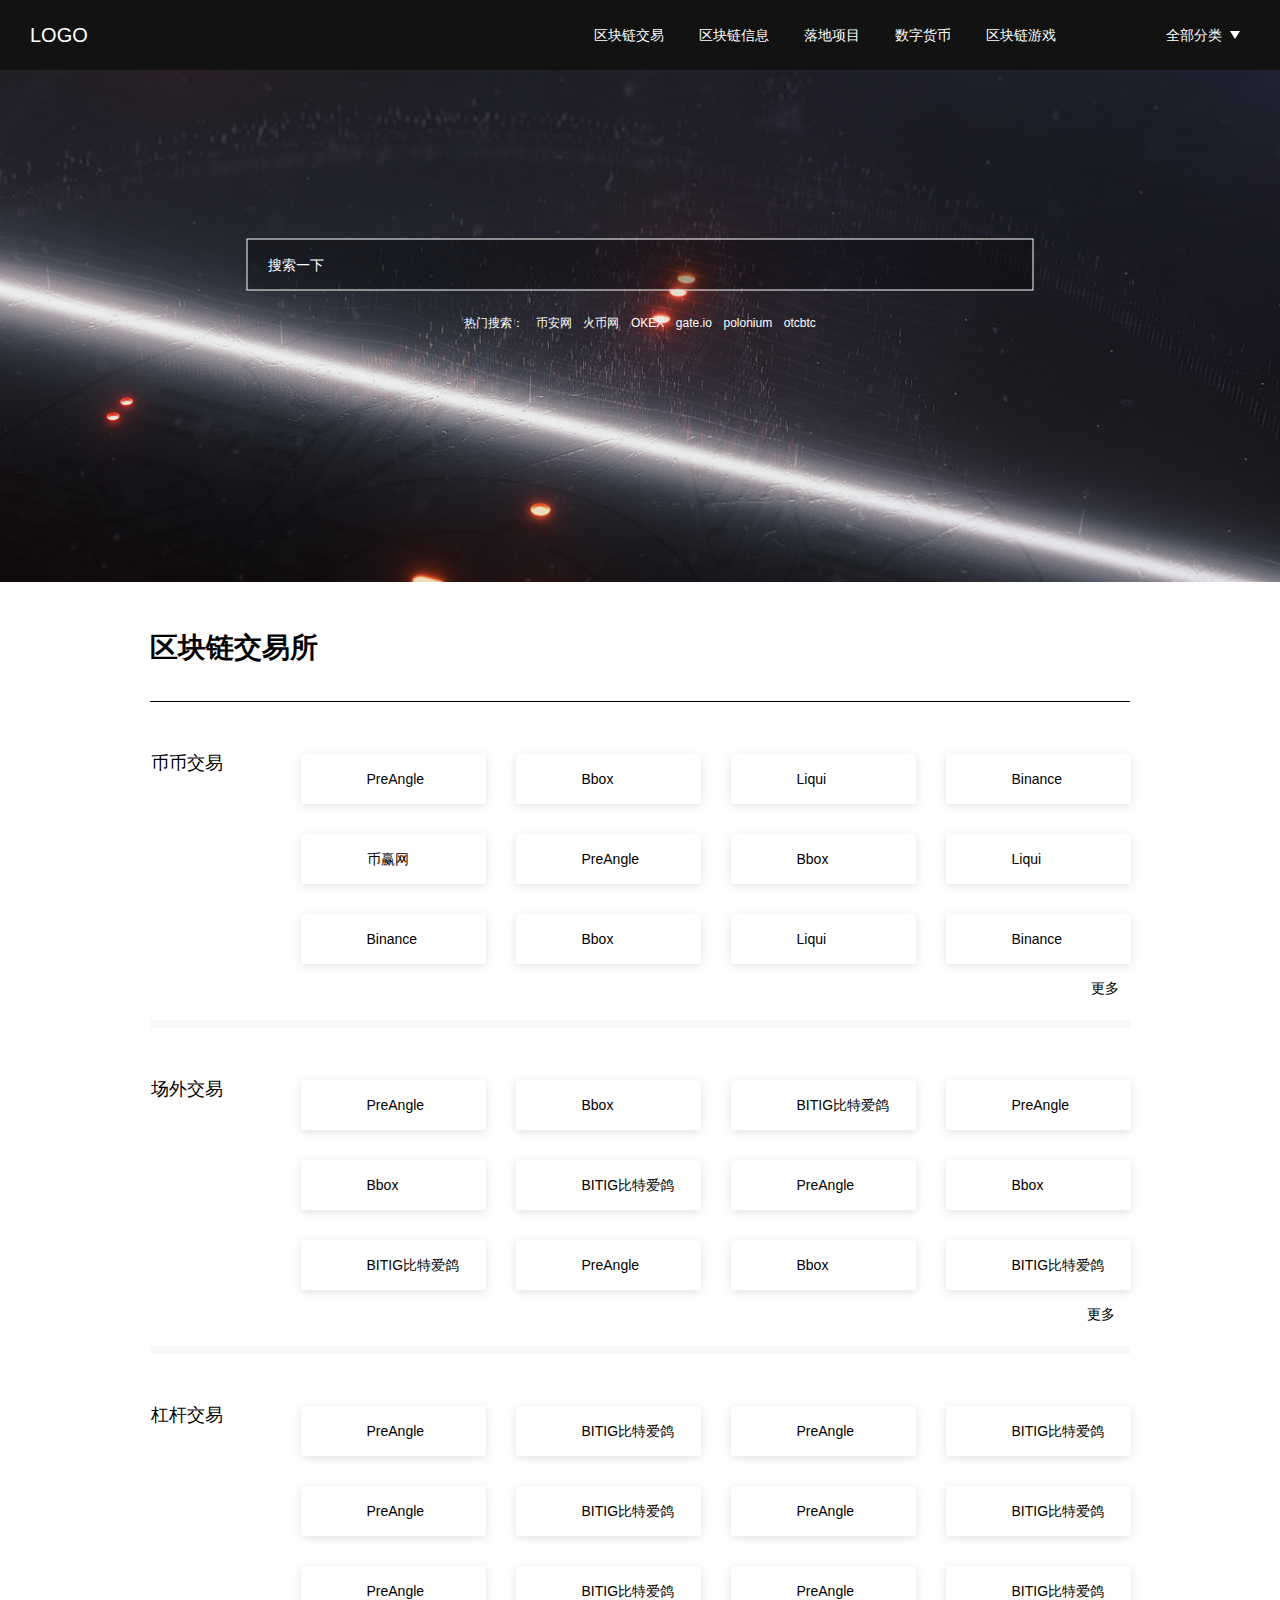
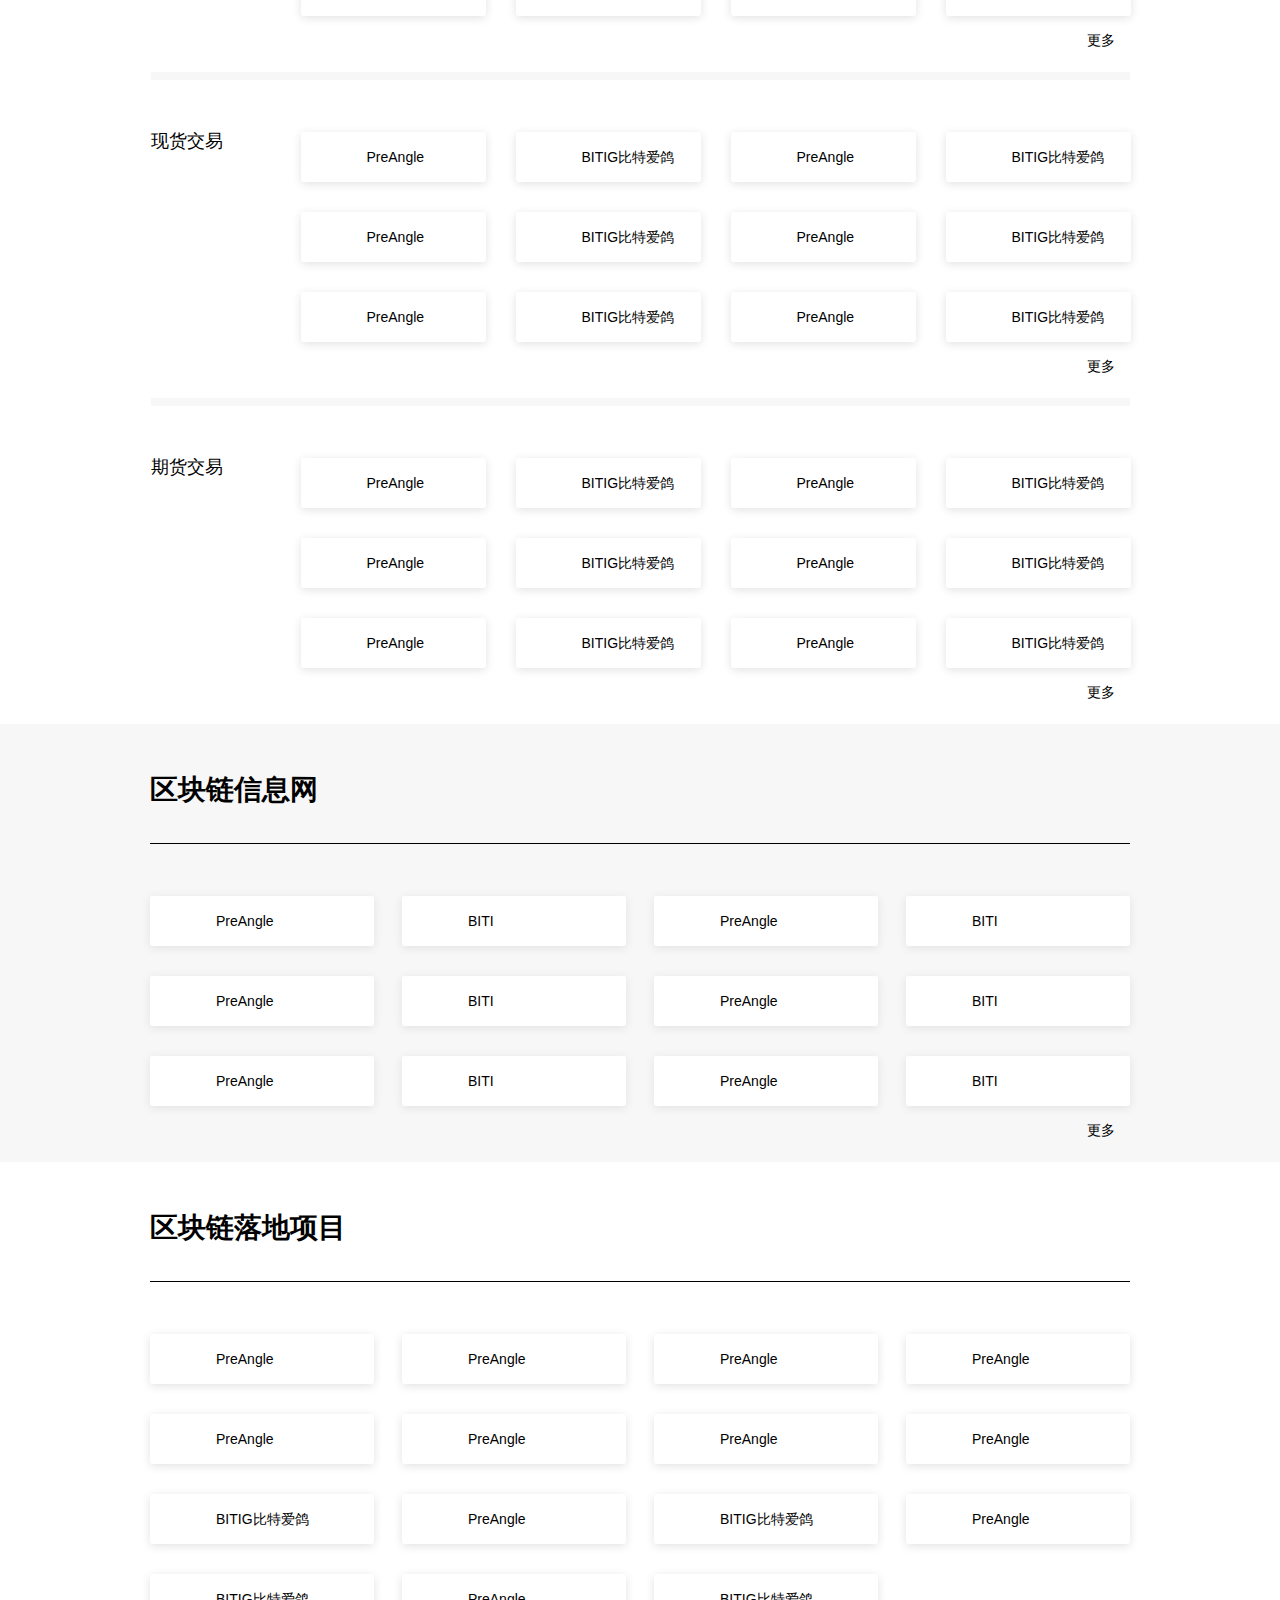
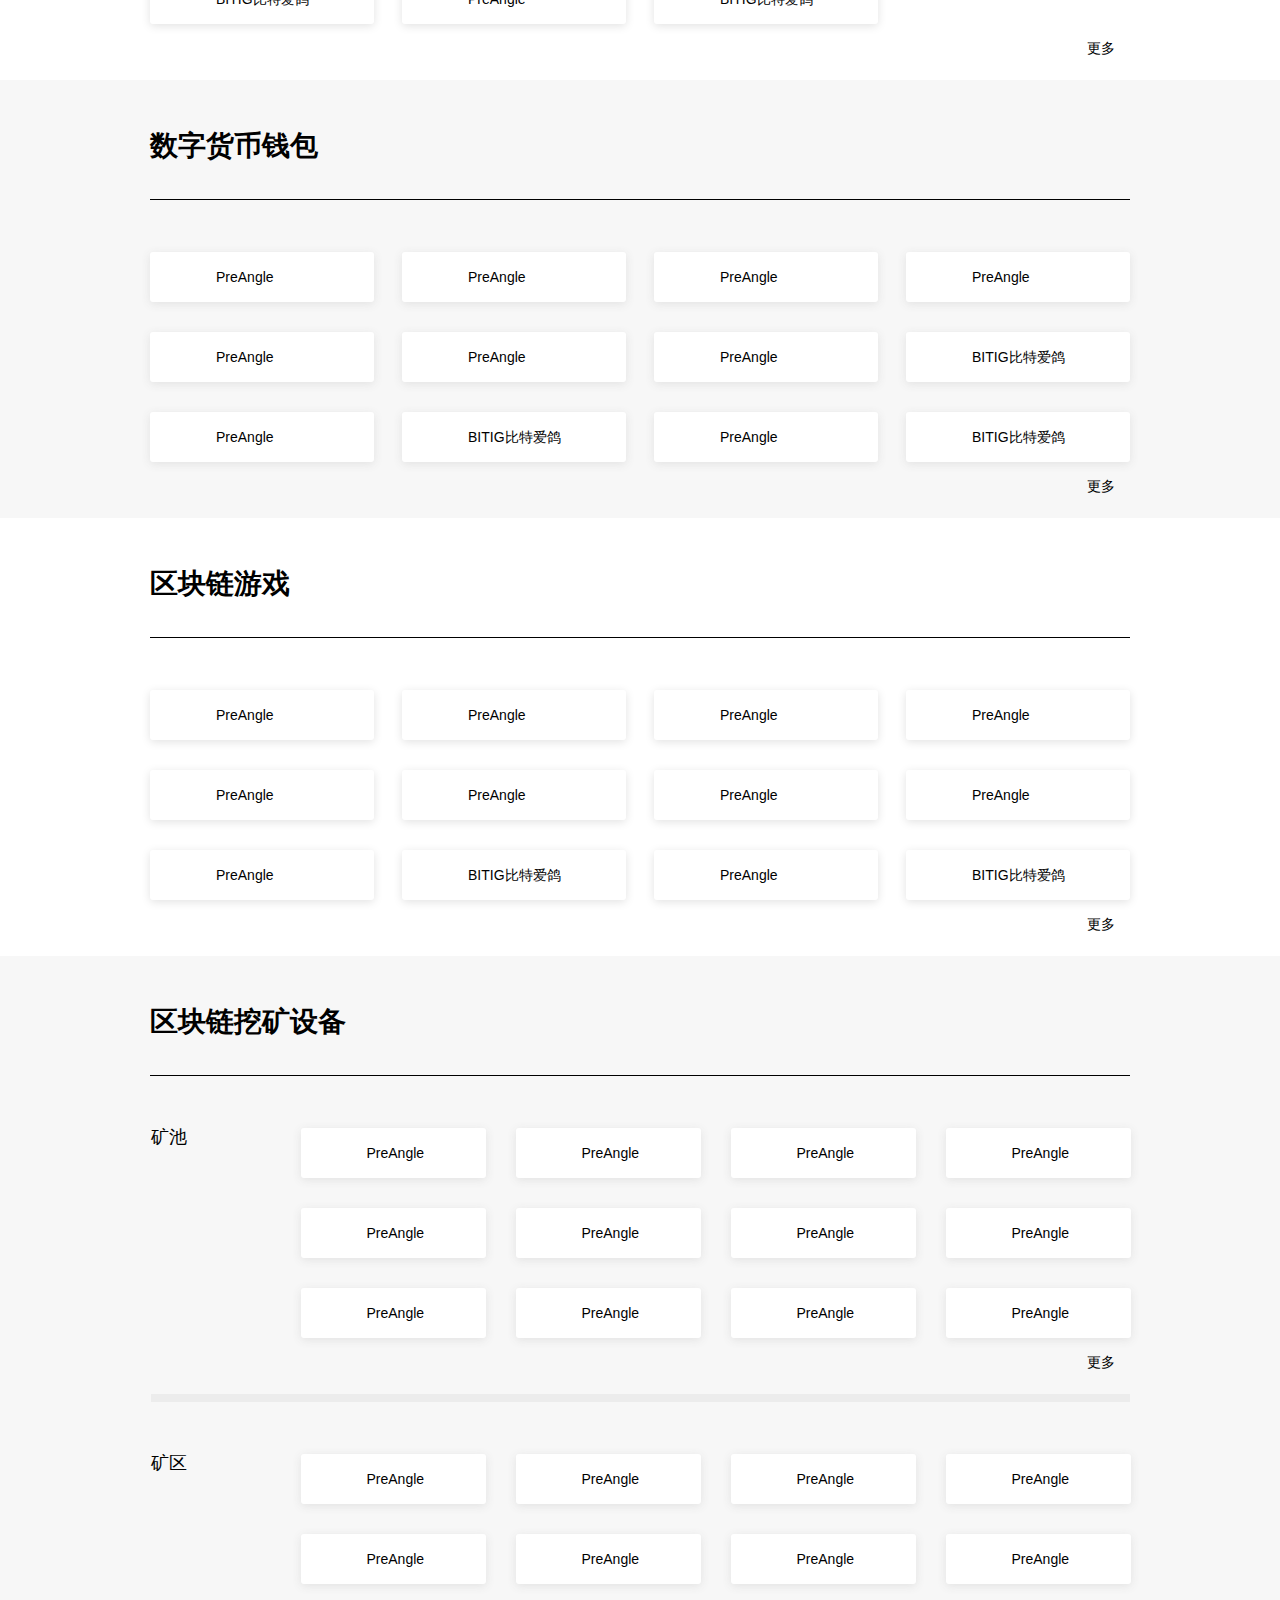
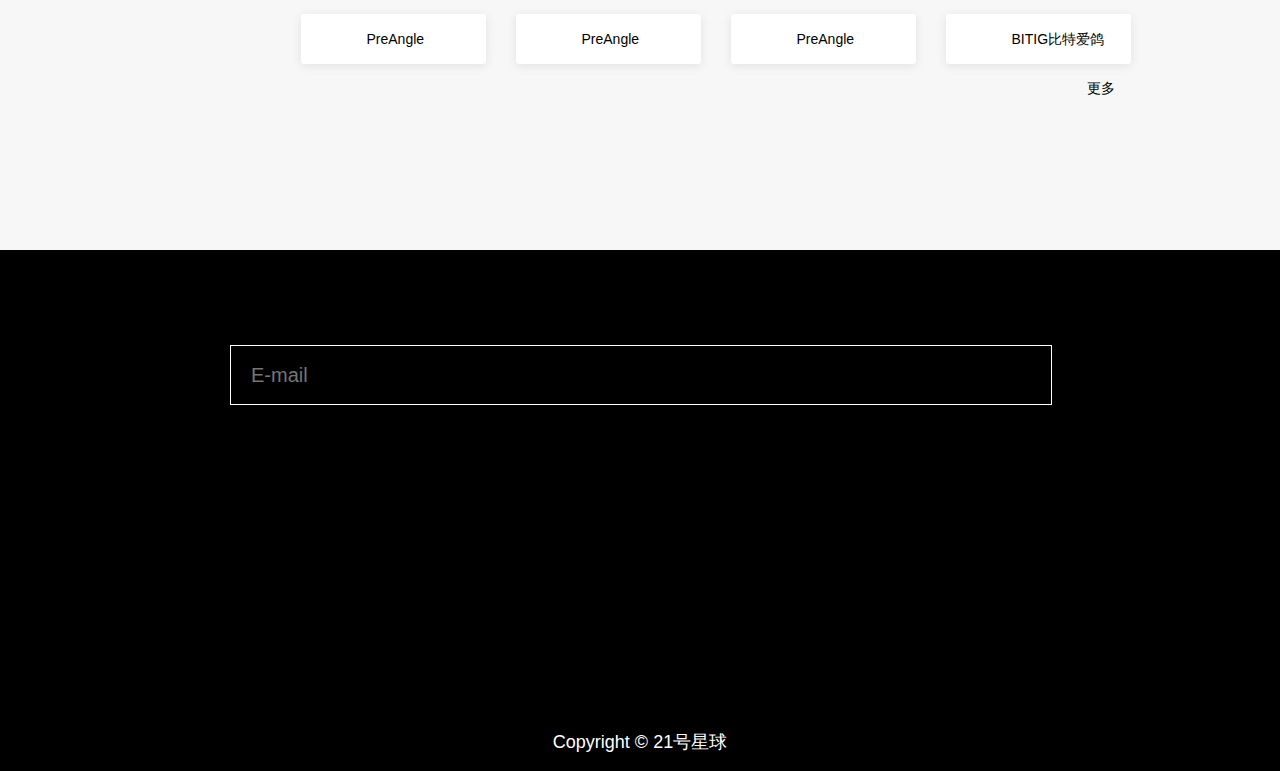
==== index.html @ 09464040 "手机端调整" ====
<!DOCTYPE html>
<html lang="en">
<head>
    <meta charset="UTF-8">
    <meta name="viewport" content="width=device-width,minimum-scale=1.0,maximum-scale=1.0,user-scalable=no">
    <meta http-equiv="X-UA-Compatible" content="IE=edge,chrome=1">
    <title>首页</title>
    <link rel="stylesheet" href="style/common.css">
    <link rel="stylesheet" href="style/index.css">
    <script src="js/jquery-1.7.2.min.js"></script>
    <script src="js/rem.js"></script>
</head>
<body>
    <header>
        <div class="common-header">
            <div class="max-width-menu clear">
                <div class="fl logo">LOGO</div>
                <!-- <div class="fr phone-menu-list">
                    <a href="">交易所</a>
                    <a href="">信息网</a>
                    <a href="">落地项目</a>
                    <a href="">钱包</a>
                    <a href="">游戏</a>
                </div> -->
                <div class="fr phone-line-three"><img src="images/line.png" alt=""></div>
                <div class="fr menu-all">全部分类</div>
                <div class="fr menu-list">
                    <p class="phone-all-list">全部分类</p>
                    <div class="clear">
                        <a class="active" href="">区块链交易</a>
                        <a href="">区块链信息</a>
                        <a href="">落地项目</a>
                        <a href="">数字货币</a>
                        <a href="">区块链游戏</a>
                        <a href="">挖矿设备</a>
                        <a href="">白皮书之家</a>
                        <a href="">区块链交易</a>
                        <a href="">区块链信息</a>
                        <a href="">落地项目</a>
                        <a href="">数字货币</a>
                        <a href="">区块链游戏</a>
                        <a href="">挖矿设备</a>
                        <a href="">白皮书之家</a>
                    </div>
                </div>
            </div>
        </div>
    </header>
    <script>
        // PC端隐藏
        document.getElementsByClassName('menu-all')[0].onclick = function (){
            // var scrWidth = document.documentElement.clientWidth > 1320 ? 110 : 88;
            if(this.className.indexOf('active')!=-1){
                document.getElementsByClassName('common-header')[0].style.height = 70 + 'px';
                return this.className = this.className.replace(' active','');
            }
            document.getElementsByClassName('common-header')[0].style.height = 'auto';
            this.className += ' active';
        }
        // 手机端隐藏
        $(".max-width-menu .menu-list").on('click',function(ev){
            if($(ev.target).parents().length === 5) $(this).fadeOut();
        });
        //手机端导航条线索
        $('.phone-line-three').on('click',function(){
            $(".max-width-menu .menu-list").fadeToggle();
        });
    </script>
    <div class="header-banner">
        <img class="bg" src="images/banner.jpg" alt="火星">
        <div class="position-absolute-search">
            <div class="position-relative">
                <input class="search" placeholder="搜索一下" type="text">
                <i id="search" class="iconfont">&#xe641;</i>
            </div>
            <div class="hot-search">
                <span>热门搜索：</span>
                <a href="">币安网</a>
                <a href="">火币网</a>
                <a href="">OKEX</a>
                <a href="">gate.io</a>
                <a href="">polonium</a>
                <a href="">otcbtc</a>
            </div>
        </div>
    </div>
    <script>
        // 搜索一下
        document.getElementById('search').onclick = function () {
            var val = document.getElementsByClassName('search')[0].value;
            if (val == '') return false;
            location.href = '/search.html';
        }
    </script>
    <div class="index-block-list">
        <div class="title">
            区块链交易所
        </div>
        <div class="list">
            <span class="title-deal">币币交易 <i class="iconfont">&#xe649;</i></span>
            <div class="clear list-width">
                <a href="">
                    <img src="//img.alicdn.com/tps/TB1ld1GNFXXXXXLapXXXXXXXXXX-200-200.png" alt="">
                    <span>PreAngle</span>
                </a>
                <a href="">
                    <img src="//img.alicdn.com/tps/TB1ld1GNFXXXXXLapXXXXXXXXXX-200-200.png" alt="">
                    <span>Bbox</span>
                </a>
                <a href="">
                    <img src="//img.alicdn.com/tps/TB1ld1GNFXXXXXLapXXXXXXXXXX-200-200.png" alt="">
                    <span>Liqui</span>
                </a>
                <a href="">
                    <img src="//img.alicdn.com/tps/TB1ld1GNFXXXXXLapXXXXXXXXXX-200-200.png" alt="">
                    <span>Binance</span>
                </a>
                <a href="">
                    <img src="//img.alicdn.com/tps/TB1ld1GNFXXXXXLapXXXXXXXXXX-200-200.png" alt="">
                    <span>币赢网</span>
                </a>
                <a href="">
                    <img src="//img.alicdn.com/tps/TB1ld1GNFXXXXXLapXXXXXXXXXX-200-200.png" alt="">
                    <span>PreAngle</span>
                </a>
                <a href="">
                    <img src="//img.alicdn.com/tps/TB1ld1GNFXXXXXLapXXXXXXXXXX-200-200.png" alt="">
                    <span>Bbox</span>
                </a>
                <a href="">
                    <img src="//img.alicdn.com/tps/TB1ld1GNFXXXXXLapXXXXXXXXXX-200-200.png" alt="">
                    <span>Liqui</span>
                </a>
                <a href="">
                    <img src="//img.alicdn.com/tps/TB1ld1GNFXXXXXLapXXXXXXXXXX-200-200.png" alt="">
                    <span>Binance</span>
                </a>
                <a href="">
                    <img src="//img.alicdn.com/tps/TB1ld1GNFXXXXXLapXXXXXXXXXX-200-200.png" alt="">
                    <span>Bbox</span>
                </a>
                <a href="">
                    <img src="//img.alicdn.com/tps/TB1ld1GNFXXXXXLapXXXXXXXXXX-200-200.png" alt="">
                    <span>Liqui</span>
                </a>
                <a href="">
                    <img src="//img.alicdn.com/tps/TB1ld1GNFXXXXXLapXXXXXXXXXX-200-200.png" alt="">
                    <span>Binance</span>
                </a>
            </div>
            <i class="arrow">更多<i class="iconfont">&#xe649;</i></i>
        </div>
        <div class="list">
            <span class="title-deal">场外交易
                <i class="iconfont">&#xe649;</i>
            </span>
            <div class="clear list-width">
                <a href="">
                    <img src="//img.alicdn.com/tps/TB1ld1GNFXXXXXLapXXXXXXXXXX-200-200.png" alt="">
                    <span>PreAngle</span>
                </a>
                <a href="">
                    <img src="//img.alicdn.com/tps/TB1ld1GNFXXXXXLapXXXXXXXXXX-200-200.png" alt="">
                    <span>Bbox</span>
                </a>
                <a href="">
                    <img src="//img.alicdn.com/tps/TB1ld1GNFXXXXXLapXXXXXXXXXX-200-200.png" alt="">
                    <span>BITIG比特爱鸽</span>
                </a>
                <a href="">
                    <img src="//img.alicdn.com/tps/TB1ld1GNFXXXXXLapXXXXXXXXXX-200-200.png" alt="">
                    <span>PreAngle</span>
                </a>
                <a href="">
                    <img src="//img.alicdn.com/tps/TB1ld1GNFXXXXXLapXXXXXXXXXX-200-200.png" alt="">
                    <span>Bbox</span>
                </a>
                <a href="">
                    <img src="//img.alicdn.com/tps/TB1ld1GNFXXXXXLapXXXXXXXXXX-200-200.png" alt="">
                    <span>BITIG比特爱鸽</span>
                </a>
                <a href="">
                    <img src="//img.alicdn.com/tps/TB1ld1GNFXXXXXLapXXXXXXXXXX-200-200.png" alt="">
                    <span>PreAngle</span>
                </a>
                <a href="">
                    <img src="//img.alicdn.com/tps/TB1ld1GNFXXXXXLapXXXXXXXXXX-200-200.png" alt="">
                    <span>Bbox</span>
                </a>
                <a href="">
                    <img src="//img.alicdn.com/tps/TB1ld1GNFXXXXXLapXXXXXXXXXX-200-200.png" alt="">
                    <span>BITIG比特爱鸽</span>
                </a>
                <a href="">
                    <img src="//img.alicdn.com/tps/TB1ld1GNFXXXXXLapXXXXXXXXXX-200-200.png" alt="">
                    <span>PreAngle</span>
                </a>
                <a href="">
                    <img src="//img.alicdn.com/tps/TB1ld1GNFXXXXXLapXXXXXXXXXX-200-200.png" alt="">
                    <span>Bbox</span>
                </a>
                <a href="">
                    <img src="//img.alicdn.com/tps/TB1ld1GNFXXXXXLapXXXXXXXXXX-200-200.png" alt="">
                    <span>BITIG比特爱鸽</span>
                </a>
            </div>
            <i class="arrow">更多
                <i class="iconfont">&#xe649;</i>
            </i>
        </div>
        <div class="list">
            <span class="title-deal">杠杆交易
                <i class="iconfont">&#xe649;</i>
            </span>
            <div class="clear list-width">
                <a href="">
                    <img src="//img.alicdn.com/tps/TB1ld1GNFXXXXXLapXXXXXXXXXX-200-200.png" alt="">
                    <span>PreAngle</span>
                </a>
                <a href="">
                    <img src="//img.alicdn.com/tps/TB1ld1GNFXXXXXLapXXXXXXXXXX-200-200.png" alt="">
                    <span>BITIG比特爱鸽</span>
                </a>
                <a href="">
                    <img src="//img.alicdn.com/tps/TB1ld1GNFXXXXXLapXXXXXXXXXX-200-200.png" alt="">
                    <span>PreAngle</span>
                </a>
                <a href="">
                    <img src="//img.alicdn.com/tps/TB1ld1GNFXXXXXLapXXXXXXXXXX-200-200.png" alt="">
                    <span>BITIG比特爱鸽</span>
                </a>
                <a href="">
                    <img src="//img.alicdn.com/tps/TB1ld1GNFXXXXXLapXXXXXXXXXX-200-200.png" alt="">
                    <span>PreAngle</span>
                </a>
                <a href="">
                    <img src="//img.alicdn.com/tps/TB1ld1GNFXXXXXLapXXXXXXXXXX-200-200.png" alt="">
                    <span>BITIG比特爱鸽</span>
                </a>
                <a href="">
                    <img src="//img.alicdn.com/tps/TB1ld1GNFXXXXXLapXXXXXXXXXX-200-200.png" alt="">
                    <span>PreAngle</span>
                </a>
                <a href="">
                    <img src="//img.alicdn.com/tps/TB1ld1GNFXXXXXLapXXXXXXXXXX-200-200.png" alt="">
                    <span>BITIG比特爱鸽</span>
                </a>
                <a href="">
                    <img src="//img.alicdn.com/tps/TB1ld1GNFXXXXXLapXXXXXXXXXX-200-200.png" alt="">
                    <span>PreAngle</span>
                </a>
                <a href="">
                    <img src="//img.alicdn.com/tps/TB1ld1GNFXXXXXLapXXXXXXXXXX-200-200.png" alt="">
                    <span>BITIG比特爱鸽</span>
                </a>
                <a href="">
                    <img src="//img.alicdn.com/tps/TB1ld1GNFXXXXXLapXXXXXXXXXX-200-200.png" alt="">
                    <span>PreAngle</span>
                </a>
                <a href="">
                    <img src="//img.alicdn.com/tps/TB1ld1GNFXXXXXLapXXXXXXXXXX-200-200.png" alt="">
                    <span>BITIG比特爱鸽</span>
                </a>
            </div>
            <i class="arrow">更多
                <i class="iconfont">&#xe649;</i>
            </i>
        </div>
        <div class="list">
            <span class="title-deal">现货交易
                <i class="iconfont">&#xe649;</i>
            </span>
            <div class="clear list-width">
                <a href="">
                    <img src="//img.alicdn.com/tps/TB1ld1GNFXXXXXLapXXXXXXXXXX-200-200.png" alt="">
                    <span>PreAngle</span>
                </a>
                <a href="">
                    <img src="//img.alicdn.com/tps/TB1ld1GNFXXXXXLapXXXXXXXXXX-200-200.png" alt="">
                    <span>BITIG比特爱鸽</span>
                </a>
                <a href="">
                    <img src="//img.alicdn.com/tps/TB1ld1GNFXXXXXLapXXXXXXXXXX-200-200.png" alt="">
                    <span>PreAngle</span>
                </a>
                <a href="">
                    <img src="//img.alicdn.com/tps/TB1ld1GNFXXXXXLapXXXXXXXXXX-200-200.png" alt="">
                    <span>BITIG比特爱鸽</span>
                </a>
                <a href="">
                    <img src="//img.alicdn.com/tps/TB1ld1GNFXXXXXLapXXXXXXXXXX-200-200.png" alt="">
                    <span>PreAngle</span>
                </a>
                <a href="">
                    <img src="//img.alicdn.com/tps/TB1ld1GNFXXXXXLapXXXXXXXXXX-200-200.png" alt="">
                    <span>BITIG比特爱鸽</span>
                </a>
                <a href="">
                    <img src="//img.alicdn.com/tps/TB1ld1GNFXXXXXLapXXXXXXXXXX-200-200.png" alt="">
                    <span>PreAngle</span>
                </a>
                <a href="">
                    <img src="//img.alicdn.com/tps/TB1ld1GNFXXXXXLapXXXXXXXXXX-200-200.png" alt="">
                    <span>BITIG比特爱鸽</span>
                </a>
                <a href="">
                    <img src="//img.alicdn.com/tps/TB1ld1GNFXXXXXLapXXXXXXXXXX-200-200.png" alt="">
                    <span>PreAngle</span>
                </a>
                <a href="">
                    <img src="//img.alicdn.com/tps/TB1ld1GNFXXXXXLapXXXXXXXXXX-200-200.png" alt="">
                    <span>BITIG比特爱鸽</span>
                </a>
                <a href="">
                    <img src="//img.alicdn.com/tps/TB1ld1GNFXXXXXLapXXXXXXXXXX-200-200.png" alt="">
                    <span>PreAngle</span>
                </a>
                <a href="">
                    <img src="//img.alicdn.com/tps/TB1ld1GNFXXXXXLapXXXXXXXXXX-200-200.png" alt="">
                    <span>BITIG比特爱鸽</span>
                </a>
            </div>
            <i class="arrow">更多
                <i class="iconfont">&#xe649;</i>
            </i>
        </div>
        <div class="list">
            <span class="title-deal">期货交易
                <i class="iconfont">&#xe649;</i>
            </span>
            <div class="clear list-width">
                <a href="">
                    <img src="//img.alicdn.com/tps/TB1ld1GNFXXXXXLapXXXXXXXXXX-200-200.png" alt="">
                    <span>PreAngle</span>
                </a>
                <a href="">
                    <img src="//img.alicdn.com/tps/TB1ld1GNFXXXXXLapXXXXXXXXXX-200-200.png" alt="">
                    <span>BITIG比特爱鸽</span>
                </a>
                <a href="">
                    <img src="//img.alicdn.com/tps/TB1ld1GNFXXXXXLapXXXXXXXXXX-200-200.png" alt="">
                    <span>PreAngle</span>
                </a>
                <a href="">
                    <img src="//img.alicdn.com/tps/TB1ld1GNFXXXXXLapXXXXXXXXXX-200-200.png" alt="">
                    <span>BITIG比特爱鸽</span>
                </a>
                <a href="">
                    <img src="//img.alicdn.com/tps/TB1ld1GNFXXXXXLapXXXXXXXXXX-200-200.png" alt="">
                    <span>PreAngle</span>
                </a>
                <a href="">
                    <img src="//img.alicdn.com/tps/TB1ld1GNFXXXXXLapXXXXXXXXXX-200-200.png" alt="">
                    <span>BITIG比特爱鸽</span>
                </a>
                <a href="">
                    <img src="//img.alicdn.com/tps/TB1ld1GNFXXXXXLapXXXXXXXXXX-200-200.png" alt="">
                    <span>PreAngle</span>
                </a>
                <a href="">
                    <img src="//img.alicdn.com/tps/TB1ld1GNFXXXXXLapXXXXXXXXXX-200-200.png" alt="">
                    <span>BITIG比特爱鸽</span>
                </a>
                <a href="">
                    <img src="//img.alicdn.com/tps/TB1ld1GNFXXXXXLapXXXXXXXXXX-200-200.png" alt="">
                    <span>PreAngle</span>
                </a>
                <a href="">
                    <img src="//img.alicdn.com/tps/TB1ld1GNFXXXXXLapXXXXXXXXXX-200-200.png" alt="">
                    <span>BITIG比特爱鸽</span>
                </a>
                <a href="">
                    <img src="//img.alicdn.com/tps/TB1ld1GNFXXXXXLapXXXXXXXXXX-200-200.png" alt="">
                    <span>PreAngle</span>
                </a>
                <a href="">
                    <img src="//img.alicdn.com/tps/TB1ld1GNFXXXXXLapXXXXXXXXXX-200-200.png" alt="">
                    <span>BITIG比特爱鸽</span>
                </a>
            </div>
            <i class="arrow">更多
                <i class="iconfont">&#xe649;</i>
            </i>
        </div>
    </div>
    <div class="index-block-list index-block-white">
        <div class="title">
            区块链信息网
        </div>
        <div class="list">
            <div class="clear list-width">
                <a href="">
                    <img src="//img.alicdn.com/tps/TB1ld1GNFXXXXXLapXXXXXXXXXX-200-200.png" alt="">
                    <span>PreAngle</span>
                </a>
                <a href="">
                    <img src="//img.alicdn.com/tps/TB1ld1GNFXXXXXLapXXXXXXXXXX-200-200.png" alt="">
                    <span>BITI</span>
                </a>
                <a href="">
                    <img src="//img.alicdn.com/tps/TB1ld1GNFXXXXXLapXXXXXXXXXX-200-200.png" alt="">
                    <span>PreAngle</span>
                </a>
                <a href="">
                    <img src="//img.alicdn.com/tps/TB1ld1GNFXXXXXLapXXXXXXXXXX-200-200.png" alt="">
                    <span>BITI</span>
                </a>
                <a href="">
                    <img src="//img.alicdn.com/tps/TB1ld1GNFXXXXXLapXXXXXXXXXX-200-200.png" alt="">
                    <span>PreAngle</span>
                </a>
                <a href="">
                    <img src="//img.alicdn.com/tps/TB1ld1GNFXXXXXLapXXXXXXXXXX-200-200.png" alt="">
                    <span>BITI</span>
                </a>
                <a href="">
                    <img src="//img.alicdn.com/tps/TB1ld1GNFXXXXXLapXXXXXXXXXX-200-200.png" alt="">
                    <span>PreAngle</span>
                </a>
                <a href="">
                    <img src="//img.alicdn.com/tps/TB1ld1GNFXXXXXLapXXXXXXXXXX-200-200.png" alt="">
                    <span>BITI</span>
                </a>
                <a href="">
                    <img src="//img.alicdn.com/tps/TB1ld1GNFXXXXXLapXXXXXXXXXX-200-200.png" alt="">
                    <span>PreAngle</span>
                </a>
                <a href="">
                    <img src="//img.alicdn.com/tps/TB1ld1GNFXXXXXLapXXXXXXXXXX-200-200.png" alt="">
                    <span>BITI</span>
                </a>
                <a href="">
                    <img src="//img.alicdn.com/tps/TB1ld1GNFXXXXXLapXXXXXXXXXX-200-200.png" alt="">
                    <span>PreAngle</span>
                </a>
                <a href="">
                    <img src="//img.alicdn.com/tps/TB1ld1GNFXXXXXLapXXXXXXXXXX-200-200.png" alt="">
                    <span>BITI</span>
                </a>
            </div>
            <i class="arrow">更多
                <i class="iconfont">&#xe649;</i>
            </i>
        </div>
    </div>
    <div class="index-block-list index-block-gray">
        <div class="title">
            区块链落地项目
        </div>
        <div class="list">
            <div class="clear list-width">
                <a href="">
                    <img src="//img.alicdn.com/tps/TB1ld1GNFXXXXXLapXXXXXXXXXX-200-200.png" alt="">
                    <span>PreAngle</span>
                </a>
                <a href="">
                    <img src="//img.alicdn.com/tps/TB1ld1GNFXXXXXLapXXXXXXXXXX-200-200.png" alt="">
                    <span>PreAngle</span>
                </a>
                <a href="">
                    <img src="//img.alicdn.com/tps/TB1ld1GNFXXXXXLapXXXXXXXXXX-200-200.png" alt="">
                    <span>PreAngle</span>
                </a>
                <a href="">
                    <img src="//img.alicdn.com/tps/TB1ld1GNFXXXXXLapXXXXXXXXXX-200-200.png" alt="">
                    <span>PreAngle</span>
                </a>
                <a href="">
                    <img src="//img.alicdn.com/tps/TB1ld1GNFXXXXXLapXXXXXXXXXX-200-200.png" alt="">
                    <span>PreAngle</span>
                </a>
                <a href="">
                    <img src="//img.alicdn.com/tps/TB1ld1GNFXXXXXLapXXXXXXXXXX-200-200.png" alt="">
                    <span>PreAngle</span>
                </a>
                <a href="">
                    <img src="//img.alicdn.com/tps/TB1ld1GNFXXXXXLapXXXXXXXXXX-200-200.png" alt="">
                    <span>PreAngle</span>
                </a>
                <a href="">
                    <img src="//img.alicdn.com/tps/TB1ld1GNFXXXXXLapXXXXXXXXXX-200-200.png" alt="">
                    <span>PreAngle</span>
                </a>
                <a href="">
                    <img src="//img.alicdn.com/tps/TB1ld1GNFXXXXXLapXXXXXXXXXX-200-200.png" alt="">
                    <span>BITIG比特爱鸽</span>
                </a>
                <a href="">
                    <img src="//img.alicdn.com/tps/TB1ld1GNFXXXXXLapXXXXXXXXXX-200-200.png" alt="">
                    <span>PreAngle</span>
                </a>
                <a href="">
                    <img src="//img.alicdn.com/tps/TB1ld1GNFXXXXXLapXXXXXXXXXX-200-200.png" alt="">
                    <span>BITIG比特爱鸽</span>
                </a>
                <a href="">
                    <img src="//img.alicdn.com/tps/TB1ld1GNFXXXXXLapXXXXXXXXXX-200-200.png" alt="">
                    <span>PreAngle</span>
                </a>
                <a href="">
                    <img src="//img.alicdn.com/tps/TB1ld1GNFXXXXXLapXXXXXXXXXX-200-200.png" alt="">
                    <span>BITIG比特爱鸽</span>
                </a>
                <a href="">
                    <img src="//img.alicdn.com/tps/TB1ld1GNFXXXXXLapXXXXXXXXXX-200-200.png" alt="">
                    <span>PreAngle</span>
                </a>
                <a href="">
                    <img src="//img.alicdn.com/tps/TB1ld1GNFXXXXXLapXXXXXXXXXX-200-200.png" alt="">
                    <span>BITIG比特爱鸽</span>
                </a>
                
            </div>
            <i class="arrow">更多
                <i class="iconfont">&#xe649;</i>
            </i>
        </div>
    </div>
    <div class="index-block-list index-block-white">
        <div class="title">
            数字货币钱包
        </div>
        <div class="list">
            <div class="clear list-width">
                <a href="">
                    <img src="//img.alicdn.com/tps/TB1ld1GNFXXXXXLapXXXXXXXXXX-200-200.png" alt="">
                    <span>PreAngle</span>
                </a>
                <a href="">
                    <img src="//img.alicdn.com/tps/TB1ld1GNFXXXXXLapXXXXXXXXXX-200-200.png" alt="">
                    <span>PreAngle</span>
                </a>
                <a href="">
                    <img src="//img.alicdn.com/tps/TB1ld1GNFXXXXXLapXXXXXXXXXX-200-200.png" alt="">
                    <span>PreAngle</span>
                </a>
                <a href="">
                    <img src="//img.alicdn.com/tps/TB1ld1GNFXXXXXLapXXXXXXXXXX-200-200.png" alt="">
                    <span>PreAngle</span>
                </a>
                <a href="">
                    <img src="//img.alicdn.com/tps/TB1ld1GNFXXXXXLapXXXXXXXXXX-200-200.png" alt="">
                    <span>PreAngle</span>
                </a>
                <a href="">
                    <img src="//img.alicdn.com/tps/TB1ld1GNFXXXXXLapXXXXXXXXXX-200-200.png" alt="">
                    <span>PreAngle</span>
                </a>
                <a href="">
                    <img src="//img.alicdn.com/tps/TB1ld1GNFXXXXXLapXXXXXXXXXX-200-200.png" alt="">
                    <span>PreAngle</span>
                </a>
                <a href="">
                    <img src="//img.alicdn.com/tps/TB1ld1GNFXXXXXLapXXXXXXXXXX-200-200.png" alt="">
                    <span>BITIG比特爱鸽</span>
                </a>
                <a href="">
                    <img src="//img.alicdn.com/tps/TB1ld1GNFXXXXXLapXXXXXXXXXX-200-200.png" alt="">
                    <span>PreAngle</span>
                </a>
                <a href="">
                    <img src="//img.alicdn.com/tps/TB1ld1GNFXXXXXLapXXXXXXXXXX-200-200.png" alt="">
                    <span>BITIG比特爱鸽</span>
                </a>
                <a href="">
                    <img src="//img.alicdn.com/tps/TB1ld1GNFXXXXXLapXXXXXXXXXX-200-200.png" alt="">
                    <span>PreAngle</span>
                </a>
                <a href="">
                    <img src="//img.alicdn.com/tps/TB1ld1GNFXXXXXLapXXXXXXXXXX-200-200.png" alt="">
                    <span>BITIG比特爱鸽</span>
                </a>
            </div>
            <i class="arrow">更多
                <i class="iconfont">&#xe649;</i>
            </i>
        </div>
    </div>
    <div class="index-block-list index-block-gray">
        <div class="title">
            区块链游戏
        </div>
        <div class="list">
            <div class="clear list-width">
                <a href="">
                    <img src="//img.alicdn.com/tps/TB1ld1GNFXXXXXLapXXXXXXXXXX-200-200.png" alt="">
                    <span>PreAngle</span>
                </a>
                <a href="">
                    <img src="//img.alicdn.com/tps/TB1ld1GNFXXXXXLapXXXXXXXXXX-200-200.png" alt="">
                    <span>PreAngle</span>
                </a>
                <a href="">
                    <img src="//img.alicdn.com/tps/TB1ld1GNFXXXXXLapXXXXXXXXXX-200-200.png" alt="">
                    <span>PreAngle</span>
                </a>
                <a href="">
                    <img src="//img.alicdn.com/tps/TB1ld1GNFXXXXXLapXXXXXXXXXX-200-200.png" alt="">
                    <span>PreAngle</span>
                </a>
                <a href="">
                    <img src="//img.alicdn.com/tps/TB1ld1GNFXXXXXLapXXXXXXXXXX-200-200.png" alt="">
                    <span>PreAngle</span>
                </a>
                <a href="">
                    <img src="//img.alicdn.com/tps/TB1ld1GNFXXXXXLapXXXXXXXXXX-200-200.png" alt="">
                    <span>PreAngle</span>
                </a>
                <a href="">
                    <img src="//img.alicdn.com/tps/TB1ld1GNFXXXXXLapXXXXXXXXXX-200-200.png" alt="">
                    <span>PreAngle</span>
                </a>
                <a href="">
                    <img src="//img.alicdn.com/tps/TB1ld1GNFXXXXXLapXXXXXXXXXX-200-200.png" alt="">
                    <span>PreAngle</span>
                </a>
                <a href="">
                    <img src="//img.alicdn.com/tps/TB1ld1GNFXXXXXLapXXXXXXXXXX-200-200.png" alt="">
                    <span>PreAngle</span>
                </a>
                <a href="">
                    <img src="//img.alicdn.com/tps/TB1ld1GNFXXXXXLapXXXXXXXXXX-200-200.png" alt="">
                    <span>BITIG比特爱鸽</span>
                </a>
                <a href="">
                    <img src="//img.alicdn.com/tps/TB1ld1GNFXXXXXLapXXXXXXXXXX-200-200.png" alt="">
                    <span>PreAngle</span>
                </a>
                <a href="">
                    <img src="//img.alicdn.com/tps/TB1ld1GNFXXXXXLapXXXXXXXXXX-200-200.png" alt="">
                    <span>BITIG比特爱鸽</span>
                </a>
            </div>
            <i class="arrow">更多
                <i class="iconfont">&#xe649;</i>
            </i>
        </div>
    </div>
    <div class="index-block-list index-block-dark">
        <div class="title">
            区块链挖矿设备
        </div>
        <div class="list">
            <span class="title-deal">矿池
                <i class="iconfont">&#xe649;</i>
            </span>
            <div class="clear list-width">
                <a href="">
                    <img src="//img.alicdn.com/tps/TB1ld1GNFXXXXXLapXXXXXXXXXX-200-200.png" alt="">
                    <span>PreAngle</span>
                </a>
                <a href="">
                    <img src="//img.alicdn.com/tps/TB1ld1GNFXXXXXLapXXXXXXXXXX-200-200.png" alt="">
                    <span>PreAngle</span>
                </a>
                <a href="">
                    <img src="//img.alicdn.com/tps/TB1ld1GNFXXXXXLapXXXXXXXXXX-200-200.png" alt="">
                    <span>PreAngle</span>
                </a>
                <a href="">
                    <img src="//img.alicdn.com/tps/TB1ld1GNFXXXXXLapXXXXXXXXXX-200-200.png" alt="">
                    <span>PreAngle</span>
                </a>
                <a href="">
                    <img src="//img.alicdn.com/tps/TB1ld1GNFXXXXXLapXXXXXXXXXX-200-200.png" alt="">
                    <span>PreAngle</span>
                </a>
                <a href="">
                    <img src="//img.alicdn.com/tps/TB1ld1GNFXXXXXLapXXXXXXXXXX-200-200.png" alt="">
                    <span>PreAngle</span>
                </a>
                <a href="">
                    <img src="//img.alicdn.com/tps/TB1ld1GNFXXXXXLapXXXXXXXXXX-200-200.png" alt="">
                    <span>PreAngle</span>
                </a>
                <a href="">
                    <img src="//img.alicdn.com/tps/TB1ld1GNFXXXXXLapXXXXXXXXXX-200-200.png" alt="">
                    <span>PreAngle</span>
                </a>
                <a href="">
                    <img src="//img.alicdn.com/tps/TB1ld1GNFXXXXXLapXXXXXXXXXX-200-200.png" alt="">
                    <span>PreAngle</span>
                </a>
                <a href="">
                    <img src="//img.alicdn.com/tps/TB1ld1GNFXXXXXLapXXXXXXXXXX-200-200.png" alt="">
                    <span>PreAngle</span>
                </a>
                <a href="">
                    <img src="//img.alicdn.com/tps/TB1ld1GNFXXXXXLapXXXXXXXXXX-200-200.png" alt="">
                    <span>PreAngle</span>
                </a>
                <a href="">
                    <img src="//img.alicdn.com/tps/TB1ld1GNFXXXXXLapXXXXXXXXXX-200-200.png" alt="">
                    <span>PreAngle</span>
                </a>
            </div>
            <i class="arrow">更多
                <i class="iconfont">&#xe649;</i>
            </i>
        </div>
        <div class="list">
            <span class="title-deal">矿区
                <i class="iconfont">&#xe649;</i>
            </span>
            <div class="clear list-width">
                <a href="">
                    <img src="//img.alicdn.com/tps/TB1ld1GNFXXXXXLapXXXXXXXXXX-200-200.png" alt="">
                    <span>PreAngle</span>
                </a>
                <a href="">
                    <img src="//img.alicdn.com/tps/TB1ld1GNFXXXXXLapXXXXXXXXXX-200-200.png" alt="">
                    <span>PreAngle</span>
                </a>
                <a href="">
                    <img src="//img.alicdn.com/tps/TB1ld1GNFXXXXXLapXXXXXXXXXX-200-200.png" alt="">
                    <span>PreAngle</span>
                </a>
                <a href="">
                    <img src="//img.alicdn.com/tps/TB1ld1GNFXXXXXLapXXXXXXXXXX-200-200.png" alt="">
                    <span>PreAngle</span>
                </a>
                <a href="">
                    <img src="//img.alicdn.com/tps/TB1ld1GNFXXXXXLapXXXXXXXXXX-200-200.png" alt="">
                    <span>PreAngle</span>
                </a>
                <a href="">
                    <img src="//img.alicdn.com/tps/TB1ld1GNFXXXXXLapXXXXXXXXXX-200-200.png" alt="">
                    <span>PreAngle</span>
                </a>
                <a href="">
                    <img src="//img.alicdn.com/tps/TB1ld1GNFXXXXXLapXXXXXXXXXX-200-200.png" alt="">
                    <span>PreAngle</span>
                </a>
                <a href="">
                    <img src="//img.alicdn.com/tps/TB1ld1GNFXXXXXLapXXXXXXXXXX-200-200.png" alt="">
                    <span>PreAngle</span>
                </a>
                <a href="">
                    <img src="//img.alicdn.com/tps/TB1ld1GNFXXXXXLapXXXXXXXXXX-200-200.png" alt="">
                    <span>PreAngle</span>
                </a>
                <a href="">
                    <img src="//img.alicdn.com/tps/TB1ld1GNFXXXXXLapXXXXXXXXXX-200-200.png" alt="">
                    <span>PreAngle</span>
                </a>
                <a href="">
                    <img src="//img.alicdn.com/tps/TB1ld1GNFXXXXXLapXXXXXXXXXX-200-200.png" alt="">
                    <span>PreAngle</span>
                </a>
                <a href="">
                    <img src="//img.alicdn.com/tps/TB1ld1GNFXXXXXLapXXXXXXXXXX-200-200.png" alt="">
                    <span>BITIG比特爱鸽</span>
                </a>
            </div>
            <i class="arrow">更多
                <i class="iconfont">&#xe649;</i>
            </i>
        </div>
    </div>
    <footer>
        <div class="common-footer">
            <div class="content-list">
                <div class="e-mail-icon">
                    <input class="e-mail" placeholder="E-mail" type="text">
                    <i class="iconfont">&#xe606;</i>
                </div>
                <div class="href-list"></div>
                <p class="copy-right">Copyright © 21号星球</p>
            </div>
        </div>
    </footer>
</body>
</html>
---- style/common.css ----
@charset "utf-8";
/* 清除内外边距 */
body,
h1,
h2,
h3,
h4,
h5,
h6,
hr,
p,
blockquote,
dl,
dt,
dd,
ul,
ol,
li,
pre,
fieldset,
lengend,
button,
input,
textarea,
th,
td,
main,
canvas {
  /* table elements 表格元素 */
  margin: 0;
  padding: 0;
}
address,
cite,
dfn,
em,
var {
  font-style: normal;
}
/* 将斜体扶正 */
/* 重置列表元素 */
ul,
ol {
  list-style: none;
}
/* 重置文本格式元素 */
a {
  text-decoration: none;
  -webkit-tap-highlight-color: transparent;
}
a:hover {
  text-decoration: underline;
}
abbr[title],
acronym[title] {
  /* 注：1.ie6 不支持 abbr; 2.这里用了属性选择符，ie6 下无效果 */
  border-bottom: 1px dotted;
  cursor: help;
}
/* 重置表单元素 */
legend {
  color: #000;
}
/* for ie6 */
fieldset,
img {
  border: none;
}
/* img 搭车：让链接里的 img 无边框 */
/* 注：optgroup 无法扶正 */
button,
input,
select,
textarea {
  font-size: 100%;
  /* 使得表单元素在 ie 下能继承字体大小 */
}
body,
button,
input {
  font-family: "微软雅黑", "Helvetica Neue", Helvetica, STHeiTi, sans-serif;
}
/* 重置表格元素 */
table {
  border-collapse: collapse;
  border-spacing: 0;
}
/* 重置 hr */
hr {
  border: none;
  height: 1px;
}
.clear {
  clear: both;
}
.clear::after {
  content: '';
  clear: both;
  display: block;
  width: 0;
  height: 0;
  overflow: hidden;
}
.fl {
  float: left;
}
.fr {
  float: right;
}
@font-face {
  font-family: 'iconfont';
  /* project id 678263 */
  src: url('//at.alicdn.com/t/font_678263_o5y9hzi52p0newmi.eot');
  src: url('//at.alicdn.com/t/font_678263_o5y9hzi52p0newmi.eot?#iefix') format('embedded-opentype'), url('//at.alicdn.com/t/font_678263_o5y9hzi52p0newmi.woff') format('woff'), url('//at.alicdn.com/t/font_678263_o5y9hzi52p0newmi.ttf') format('truetype'), url('//at.alicdn.com/t/font_678263_o5y9hzi52p0newmi.svg#iconfont') format('svg');
}
.iconfont {
  font-family: "iconfont" !important;
  font-size: 16px;
  font-style: normal;
  -webkit-font-smoothing: antialiased;
  -webkit-text-stroke-width: 0.2px;
  -moz-osx-font-smoothing: grayscale;
}
body {
  font-size: 20px;
  -webkit-touch-callout: none;
  -webkit-user-select: none;
  -khtml-user-select: none;
  -moz-user-select: none;
  -ms-user-select: none;
  user-select: none;
}
header {
  height: 70px;
  position: relative;
}
header .common-header {
  position: fixed;
  left: 0;
  right: 0;
  top: 0;
  width: 100%;
  background-color: #121212;
  height: 70px;
  transition: all ease-in-out 0.3s;
  overflow: hidden;
  z-index: 9999;
}
header .common-header .max-width-menu {
  line-height: 70px;
  max-width: 1280px;
  padding: 0 100px;
  margin: 0 auto;
  position: relative;
}
header .common-header .max-width-menu .phone-all-list,
header .common-header .max-width-menu .phone-line-three {
  display: none;
}
header .common-header .max-width-menu .logo {
  width: 138px;
  height: 70px;
  color: #FFF;
}
header .common-header .max-width-menu .menu-all {
  font-size: 14px;
  color: #FFF;
  padding-right: 33px;
  position: relative;
  cursor: pointer;
}
header .common-header .max-width-menu .menu-all::before {
  content: "";
  position: absolute;
  right: 10px;
  top: 50%;
  margin-top: -4px;
  border-top: 8px solid #FFF;
  border-bottom: 0px solid #FFF;
  border-left: 5px solid transparent;
  border-right: 5px solid transparent;
  transition: transform ease .3s;
}
header .common-header .max-width-menu .menu-all.active::before {
  transform: rotate(-180deg);
}
header .common-header .max-width-menu .menu-list {
  width: 654px;
  padding-top: 10px;
}
header .common-header .max-width-menu .menu-list a {
  color: #FFF;
  font-size: 14px;
  display: block;
  margin-right: 35px;
  float: left;
  line-height: 1em;
  margin-top: 18px;
  padding-bottom: 28px;
}
header .common-header .max-width-menu .menu-list a:hover {
  text-decoration: none;
}
.common-footer {
  background-color: #000;
  position: relative;
}
.common-footer .content-list {
  width: 1280px;
  position: relative;
  overflow: hidden;
  padding-top: 95px;
  margin: 0 auto;
}
.common-footer .content-list .e-mail-icon {
  position: relative;
  width: 972px;
  margin: 0 auto;
}
.common-footer .content-list .e-mail-icon .e-mail {
  width: 100%;
  display: block;
  border: 1px solid #FFF;
  padding: 10px 20px;
  line-height: 56px;
  background-color: transparent;
  color: #FFF;
}
.common-footer .content-list .e-mail-icon .iconfont {
  position: absolute;
  right: -4px;
  top: 22px;
  color: #FFF;
  font-size: 34px;
}
.common-footer .content-list .href-list {
  height: 328px;
}
.common-footer .content-list .copy-right {
  font-size: 24px;
  color: #FFF;
  text-align: center;
  line-height: 1em;
  padding-bottom: 46px;
}
@media screen and (max-width: 1320px) {
  header .common-header .max-width-menu {
    padding: 0 30px;
  }
  header .common-header .max-width-menu .menu-all {
    padding-right: 28px;
    margin-left: 12px;
  }
  header .common-header .max-width-menu .menu-list {
    width: 560px;
  }
  .common-footer .content-list {
    width: 980px;
  }
  .common-footer .content-list .e-mail-icon {
    width: 820px;
  }
  .common-footer .content-list .e-mail-icon .e-mail {
    width: 780px;
    line-height: 38px;
  }
  .common-footer .content-list .e-mail-icon .iconfont {
    right: 10px;
    top: 14px;
  }
  .common-footer .content-list .copy-right {
    font-size: 18px;
    padding-bottom: 20px;
  }
}
@media screen and (max-width: 1000px) {
  header .common-header .max-width-menu {
    padding: 0 30px;
  }
  header .common-header .max-width-menu .menu-all {
    padding-right: 18px;
    margin-left: 12px;
  }
  header .common-header .max-width-menu .menu-all::before {
    right: 0;
    top: 50%;
    margin-top: -4px;
    border-top: 8px solid #FFF;
    border-left: 5px solid transparent;
    border-right: 5px solid transparent;
  }
  header .common-header .max-width-menu .menu-list {
    width: 450px;
  }
  header .common-header .max-width-menu .menu-list a {
    margin-right: 12px;
  }
  .common-footer .content-list {
    width: 680px;
  }
  .common-footer .content-list .e-mail-icon {
    width: 620px;
  }
  .common-footer .content-list .e-mail-icon .e-mail {
    width: 580px;
    line-height: 28px;
  }
  .common-footer .content-list .e-mail-icon .iconfont {
    right: 10px;
    top: 9px;
  }
  .common-footer .content-list .copy-right {
    font-size: 14px;
    padding-bottom: 20px;
  }
}
@media screen and (max-width: 750px) {
  * {
    box-sizing: border-box;
  }
  header {
    height: 1.17333333rem;
  }
  header .common-header {
    line-height: 1.17333333rem;
    height: 1.17333333rem;
    width: 10rem;
  }
  header .common-header .max-width-menu {
    line-height: 1.17333333rem;
    height: 1.17333333rem;
    padding: 0 .3rem;
    width: 10rem;
    background-color: #FFF;
  }
  header .common-header .max-width-menu .phone-line-three {
    display: block;
    width: 0.52rem;
    height: 0.33333333rem;
    margin-top: 0.34rem;
    margin-right: .3rem;
    line-height: 1em;
  }
  header .common-header .max-width-menu .logo {
    width: 1.472rem;
    height: 1.17333333rem;
    color: #000;
    position: absolute;
    left: 50%;
    margin-left: -0.73333333rem;
  }
  header .common-header .max-width-menu .menu-all {
    display: none;
  }
  header .common-header .max-width-menu .menu-list {
    display: none;
    position: fixed;
    left: 0;
    right: 0;
    top: 1.17333333rem;
    bottom: 0;
    background-color: rgba(0, 0, 0, 0.3);
    padding: 0;
    width: 10rem;
  }
  header .common-header .max-width-menu .menu-list .phone-all-list {
    background-color: #FFF;
    line-height: 1.26666667rem;
    position: relative;
    font-size: 0.34666667rem;
    text-indent: .7rem;
  }
  header .common-header .max-width-menu .menu-list .phone-all-list::after {
    content: "";
    width: 0.18666667rem;
    height: 0.18666667rem;
    position: absolute;
    left: .3rem;
    top: 0.54rem;
    background-color: #000;
    border-radius: 50%;
  }
  header .common-header .max-width-menu .menu-list .clear {
    background-color: #FFF;
    padding-left: 0.4rem;
  }
  header .common-header .max-width-menu .menu-list .clear a {
    color: #000;
    width: 1.93333333rem;
    margin-right: 0.42666667rem;
    font-size: 0.32rem;
    line-height: 0.73333333rem;
    height: 0.73333333rem;
    position: relative;
    margin-top: 0;
    text-align: center;
    margin-bottom: 0.6rem;
  }
  header .common-header .max-width-menu .menu-list .clear a:nth-child(4n) {
    margin-right: 0;
  }
  header .common-header .max-width-menu .menu-list .clear a::after {
    content: "";
    width: 5.8rem;
    height: 2.2rem;
    border: 1px solid #000;
    border-radius: .3rem;
    transform: scale(0.333333);
    position: absolute;
    top: 0;
    left: 0;
    transform-origin: left top;
  }
  header .common-header .max-width-menu .menu-list .clear a.active {
    color: #FFF;
    background-color: #000;
    border-radius: .1rem;
  }
  header .common-header .max-width-menu .menu-list .clear a.active::after {
    display: none;
  }
  .common-footer .content-list {
    width: 10rem;
    padding-top: 1.26666667rem;
  }
  .common-footer .content-list .e-mail-icon {
    width: 8.8rem;
  }
  .common-footer .content-list .e-mail-icon .e-mail {
    width: 100%;
  }
  .common-footer .content-list .href-list {
    height: 4.37333333rem;
    padding: .3rem;
    line-height: 0.54666667rem;
    font-size: 0.34666667rem;
  }
  .common-footer .content-list .href-list .iconfont {
    font-size: 0.90666667rem;
    right: 0.26666667rem;
    top: 0.21333333rem;
  }
}
---- style/index.css ----
.header-banner {
  position: relative;
}
.header-banner img.bg {
  display: block;
  width: 100%;
}
.header-banner .position-absolute-search {
  position: absolute;
  top: 42%;
  left: 50%;
  transform: translate(-50%, -50%);
}
.header-banner .position-absolute-search .search {
  width: 745px;
  margin: 0 auto;
  border: 1px solid #FFF;
  display: block;
  line-height: 30px;
  font-size: 14px;
  padding: 10px 20px;
  color: #FFF;
  background-color: rgba(0, 0, 0, 0.3);
}
.header-banner .position-absolute-search .search:input-placeholder {
  color: #FFF;
}
.header-banner .position-absolute-search .search::input-placeholder {
  color: #FFF;
}
.header-banner .position-absolute-search .search:-webkit-input-placeholder {
  color: #FFF;
}
.header-banner .position-absolute-search .search::-webkit-input-placeholder {
  color: #FFF;
}
.header-banner .position-absolute-search .hot-search {
  padding-top: 15px;
  text-align: center;
}
.header-banner .position-absolute-search .hot-search span,
.header-banner .position-absolute-search .hot-search a {
  color: #FFF;
  font-size: 12px;
  display: inline-block;
  margin: 0 3px;
  line-height: 1em;
}
.header-banner .position-absolute-search .hot-search a:hover {
  text-decoration: none;
}
.header-banner .position-absolute-search .position-relative {
  position: relative;
}
.header-banner .position-absolute-search .position-relative .iconfont {
  position: absolute;
  right: 20px;
  top: 11px;
  font-size: 28px;
  color: #ffffff;
  cursor: pointer;
  width: 30px;
  height: 30px;
}
.index-block-list {
  background-color: #FFF;
  position: relative;
  overflow: hidden;
}
.index-block-list.index-block-dark {
  padding-bottom: 130px;
}
.index-block-list .title {
  padding-top: 52px;
  line-height: 1em;
  padding-bottom: 39px;
  border-bottom: 1px solid #000000;
  width: 1280px;
  margin: 0 auto;
  font-size: 30px;
  color: #000;
  font-weight: bold;
}
.index-block-list .list {
  padding-left: 193px;
  width: 1087px;
  margin: 0 auto;
  padding-top: 52px;
  padding-bottom: 26px;
  position: relative;
  border-bottom: 8px solid #F7F7F7;
}
.index-block-list .list:last-child {
  border-bottom: 0;
}
.index-block-list .list .title-deal {
  position: absolute;
  display: block;
  width: 152px;
  left: 0;
  top: 52px;
  font-size: 18px;
  color: #000;
  line-height: 1em;
}
.index-block-list .list .title-deal .iconfont {
  display: block;
  width: 24px;
  height: 24px;
  font-size: 28px;
  color: #c3c4c7;
  position: absolute;
  right: 0;
  top: 2px;
  transform: rotate(-90deg);
}
.index-block-list .list .list-width {
  position: relative;
  width: 1122px;
}
.index-block-list .list .list-width a {
  display: block;
  min-width: 175px;
  padding-right: 15px;
  line-height: 60px;
  height: 60px;
  border-radius: 3px;
  box-shadow: 0 2px 10px 0px #e2e2e2;
  float: left;
  margin-right: 34px;
  margin-bottom: 34px;
  background-color: #FFF;
}
.index-block-list .list .list-width a img {
  width: 30px;
  display: inline-block;
  padding-left: 15px;
  padding-right: 19px;
  vertical-align: middle;
  margin-top: -9px;
}
.index-block-list .list .list-width a span {
  color: #000;
  font-size: 14px;
  width: 98px;
  display: block;
  float: right;
  position: relative;
  text-overflow: ellipsis;
  white-space: nowrap;
  overflow: hidden;
  margin-right: 6px;
}
.index-block-list .list .list-width a:hover {
  text-decoration: none;
}
.index-block-list .arrow {
  display: block;
  float: right;
  font-style: normal;
  font-size: 14px;
  position: absolute;
  right: 0;
  bottom: 22px;
  cursor: pointer;
}
.index-block-list .arrow i {
  font-size: 14px;
}
.index-block-white,
.index-block-gray {
  background-color: #F7F7F7;
}
.index-block-white .list,
.index-block-gray .list {
  padding-left: 0;
  width: 1280px;
}
.index-block-white .list .list-width,
.index-block-gray .list .list-width {
  width: 1338px;
}
.index-block-white .list .list-width a,
.index-block-gray .list .list-width a {
  margin-right: 56px;
  min-width: 262px;
}
.index-block-white .list .list-width a span,
.index-block-gray .list .list-width a span {
  width: 190px;
}
.index-block-gray {
  background-color: #FFF;
}
.index-bg-white {
  background-color: #FFF;
}
.index-bg-white .list {
  border-bottom: 8px solid #F7F7F7;
}
.index-block-dark {
  background-color: #F7F7F7;
}
.index-block-dark .list {
  border-bottom: 8px solid #ececec;
}
.paper-index-padding .list {
  border: none;
}
.paper-index-padding .get-load-more {
  width: 260px;
  height: 60px;
  line-height: 60px;
  text-align: center;
  font-size: 22px;
  color: #FFF;
  background-color: #000;
  margin: 70px auto 120px auto;
  cursor: pointer;
}
@media screen and (max-width: 1320px) {
  .header-banner .position-absolute-search .hot-search {
    padding-top: 18px;
  }
  .index-block-list .title {
    width: 980px;
    font-size: 28px;
  }
  .index-block-list .list {
    width: 829px;
    padding-left: 150px;
  }
  .index-block-list .list .title-deal {
    width: 120px;
  }
  .index-block-list .list .list-width {
    width: 890px;
  }
  .index-block-list .list .list-width a {
    min-width: 170px;
    padding-right: 15px;
    line-height: 50px;
    height: 50px;
    margin-right: 30px;
    margin-bottom: 30px;
  }
  .index-block-white .list,
  .index-block-gray .list {
    width: 980px;
    padding-left: 0;
  }
  .index-block-white .list .list-width,
  .index-block-gray .list .list-width {
    width: 1010px;
  }
  .index-block-white .list .list-width a,
  .index-block-gray .list .list-width a {
    min-width: 209px;
    margin-right: 28px;
  }
  .index-block-white .list .list-width a span,
  .index-block-gray .list .list-width a span {
    width: 137px;
  }
  .paper-index-padding .get-load-more {
    width: 240px;
  }
}
@media screen and (max-width: 1020px) {
  .header-banner .position-absolute-search .search {
    width: 580px;
    font-size: 12px;
    padding: 2px 12px;
    line-height: 38px;
  }
  .header-banner .position-absolute-search .position-relative .iconfont {
    top: 6px;
    right: 20px;
    width: 18px;
    height: 18px;
  }
  .header-banner .position-absolute-search .hot-search {
    padding-top: 8px;
  }
  .header-banner .position-absolute-search .hot-search a,
  .header-banner .position-absolute-search .hot-search span {
    font-size: 12px;
  }
  .index-block-list .arrow {
    bottom: 10px;
    right: 3px;
  }
  .index-block-list .title {
    width: 680px;
    font-size: 22px;
    padding-top: 32px;
    padding-bottom: 20px;
  }
  .index-block-list .list {
    width: 560px;
    padding-left: 120px;
    padding-top: 32px;
    padding-bottom: 26px;
  }
  .index-block-list .list .title-deal {
    font-size: 14px;
    width: 100px;
    top: 32px;
  }
  .index-block-list .list .title-deal .iconfont {
    font-size: 16px;
    top: 0;
    height: 16px;
    width: 16px;
  }
  .index-block-list .list .list-width {
    width: 590px;
  }
  .index-block-list .list .list-width a {
    min-width: 120px;
    padding-right: 10px;
    line-height: 30px;
    height: 36px;
    margin-right: 12px;
    margin-bottom: 12px;
    display: block;
  }
  .index-block-list .list .list-width a span {
    font-size: 12px;
    width: 78px;
    line-height: 36px;
  }
  .index-block-list .list .list-width a img {
    width: 18px;
    display: inline-block;
    padding-left: 5px;
    padding-right: 8px;
    margin-top: 0;
  }
  .index-block-white .list,
  .index-block-gray .list {
    width: 680px;
    padding-left: 0;
  }
  .index-block-white .list .list-width,
  .index-block-gray .list .list-width {
    width: 700px;
  }
  .index-block-white .list .list-width a,
  .index-block-gray .list .list-width a {
    min-width: 200px;
    margin-right: 20px;
  }
  .index-block-white .list .list-width a span,
  .index-block-gray .list .list-width a span {
    width: 128px;
  }
  .paper-index-padding .get-load-more {
    width: 180px;
    height: 38px;
    line-height: 38px;
    font-size: 16px;
    color: #FFF;
    margin: 50px auto 80px auto;
  }
}
@media screen and (max-width: 750px) {
  .header-banner {
    width: 10rem;
    height: 7.41333333rem;
    overflow: hidden;
  }
  .header-banner img.bg {
    height: 100%;
    width: auto;
    position: relative;
    left: 50%;
    transform: translateX(-50%);
  }
  .header-banner .position-absolute-search {
    transform: translate(-50%, -12%);
  }
  .header-banner .position-absolute-search .position-relative .search {
    width: 8.8rem;
    padding: .3rem;
    line-height: 0.54666667rem;
    font-size: 0.34666667rem;
  }
  .header-banner .position-absolute-search .position-relative .iconfont {
    font-size: 0.74666667rem;
    top: 0.16rem;
    right: 0.53333333rem;
  }
  .header-banner .position-absolute-search .hot-search {
    width: 8.8rem;
    text-align: left;
    padding-top: 0.26666667rem;
  }
  .header-banner .position-absolute-search .hot-search span {
    font-size: 0.29333333rem;
  }
  .header-banner .position-absolute-search .hot-search a {
    font-size: 0.26666667rem;
    margin: 0 2px;
  }
  .index-block-list .title {
    width: 9rem;
    font-size: 0.58666667rem;
    padding-top: 0.53333333rem;
    padding-bottom: 0.6rem;
    border: none;
    position: relative;
  }
  .index-block-list .title::after {
    position: absolute;
    content: "";
    left: -0.6rem;
    right: -0.6rem;
    border-bottom: 0.10666667rem solid #ebebeb;
    bottom: 0;
  }
  .index-block-list .list {
    width: 9rem;
    padding-left: 0;
    padding-top: 0;
    padding-bottom: 1.06666667rem;
    border: none;
  }
  .index-block-list .list::after {
    content: "";
    left: 0;
    right: 0;
    border-bottom: 1px solid #d9d9d9;
    position: absolute;
    bottom: 0;
    transform: scaleY(0.3333333);
  }
  .index-block-list .list .title-deal {
    display: block;
    position: relative;
    top: 0;
    font-size: 0.4rem;
    color: #000000;
    padding-top: 0.46666667rem;
    padding-bottom: 0.06666667rem;
    text-indent: .39rem;
  }
  .index-block-list .list .title-deal::before {
    content: "";
    position: absolute;
    left: 0;
    top: .6rem;
    width: 0.16rem;
    height: 0.16rem;
    background-color: #000;
    border-radius: 50%;
  }
  .index-block-list .list .title-deal .iconfont {
    display: none;
  }
  .index-block-list .list .list-width {
    width: 9.4rem;
  }
  .index-block-list .list .list-width a {
    width: 2.8rem;
    min-width: 2.8rem;
    height: 1.2rem;
    line-height: 1.2rem;
    margin-top: 0.4rem;
    margin-right: 0.26666667rem;
    margin-bottom: 0;
    padding: 0;
    box-shadow: 0 1px 2px 0px #e2e2e2;
  }
  .index-block-list .list .list-width a img {
    width: 0.4rem;
    padding: 0;
    margin-left: 0.24rem;
    line-height: 1.2rem;
    margin-top: -0.10666667rem;
  }
  .index-block-list .list .list-width a span {
    width: 1.57333333rem;
    line-height: 1.2rem;
    font-size: 0.34666667rem;
    margin-right: 0.25333333rem;
  }
  .index-block-list.index-block-dark {
    padding-bottom: 1.2rem;
  }
  .index-block-dark .list {
    border: none;
  }
  .index-block-white,
  .index-block-gray,
  .index-block-dark {
    background-color: #FFF;
  }
  .paper-index-padding .get-load-more {
    width: 3.2rem;
    height: 0.8rem;
    line-height: 0.8rem;
    font-size: 0.29333333rem;
    margin: 0.93333333rem auto 1.6rem auto;
  }
}
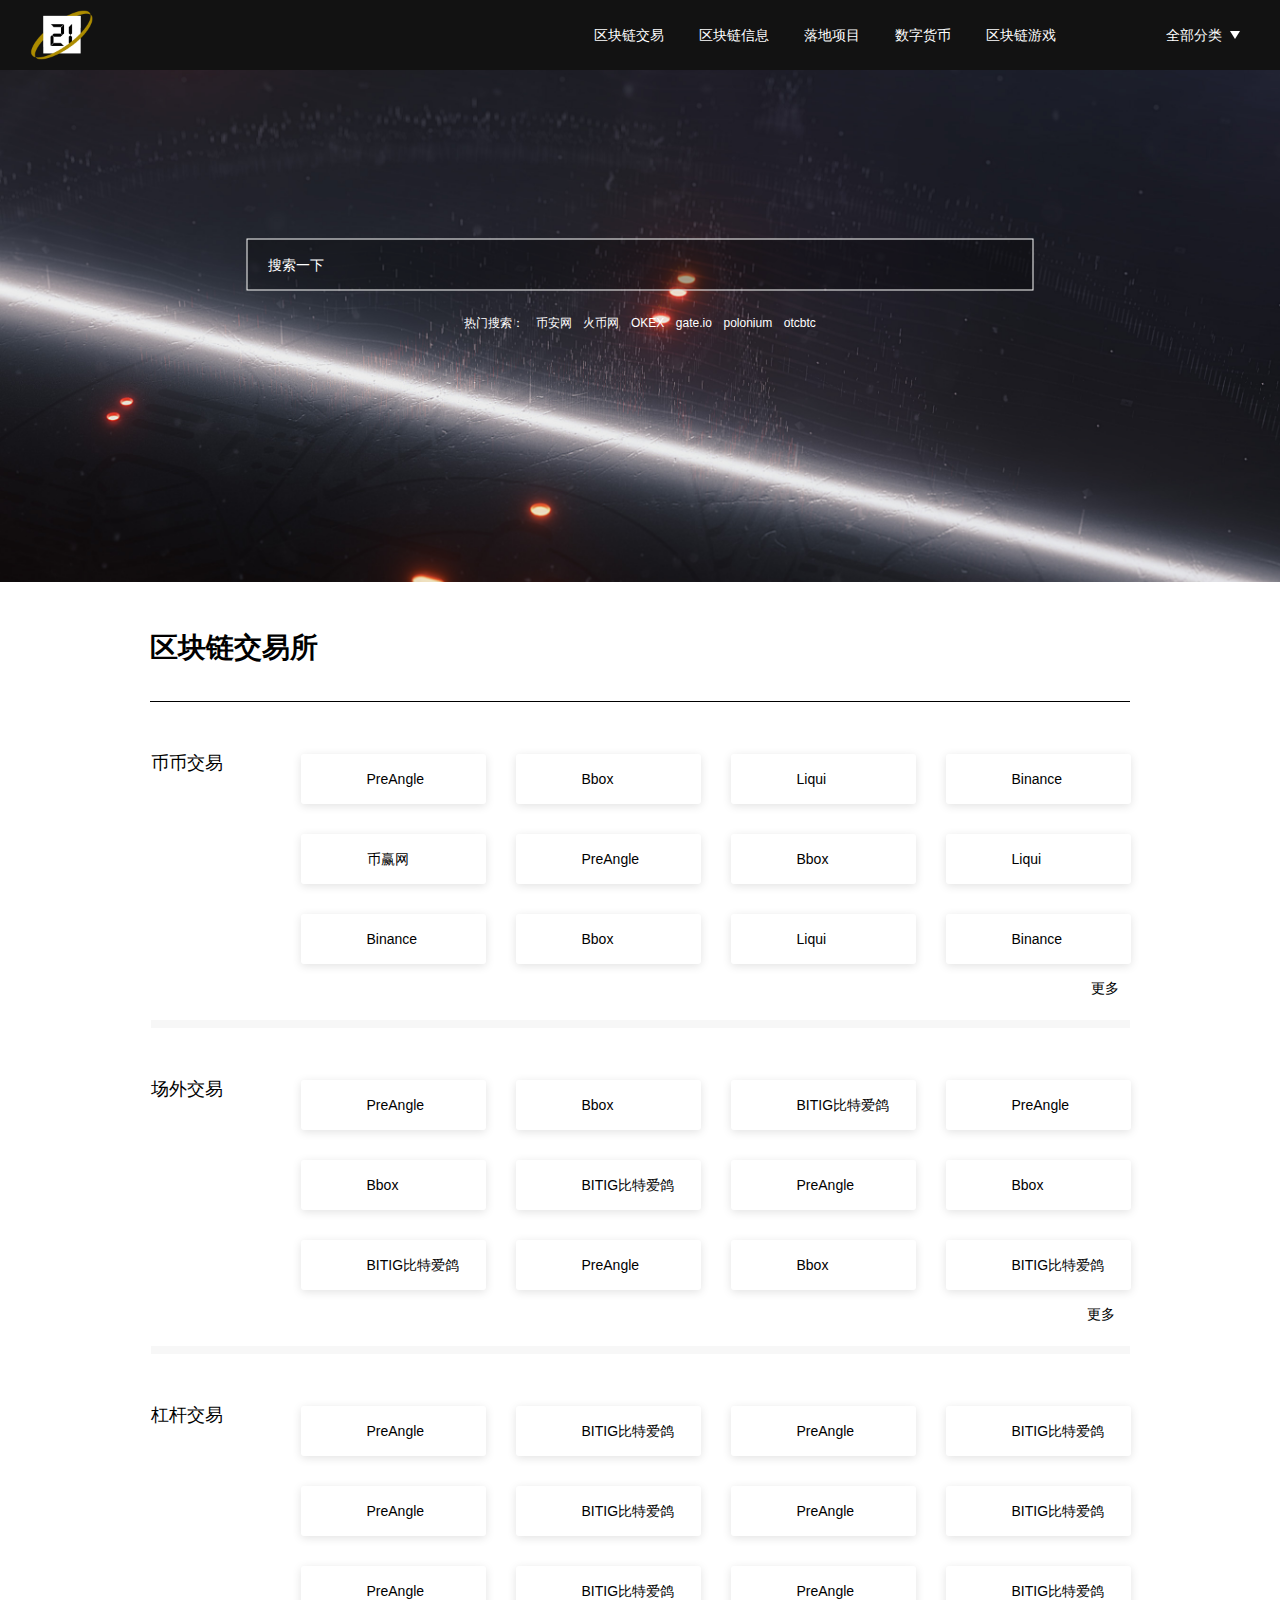
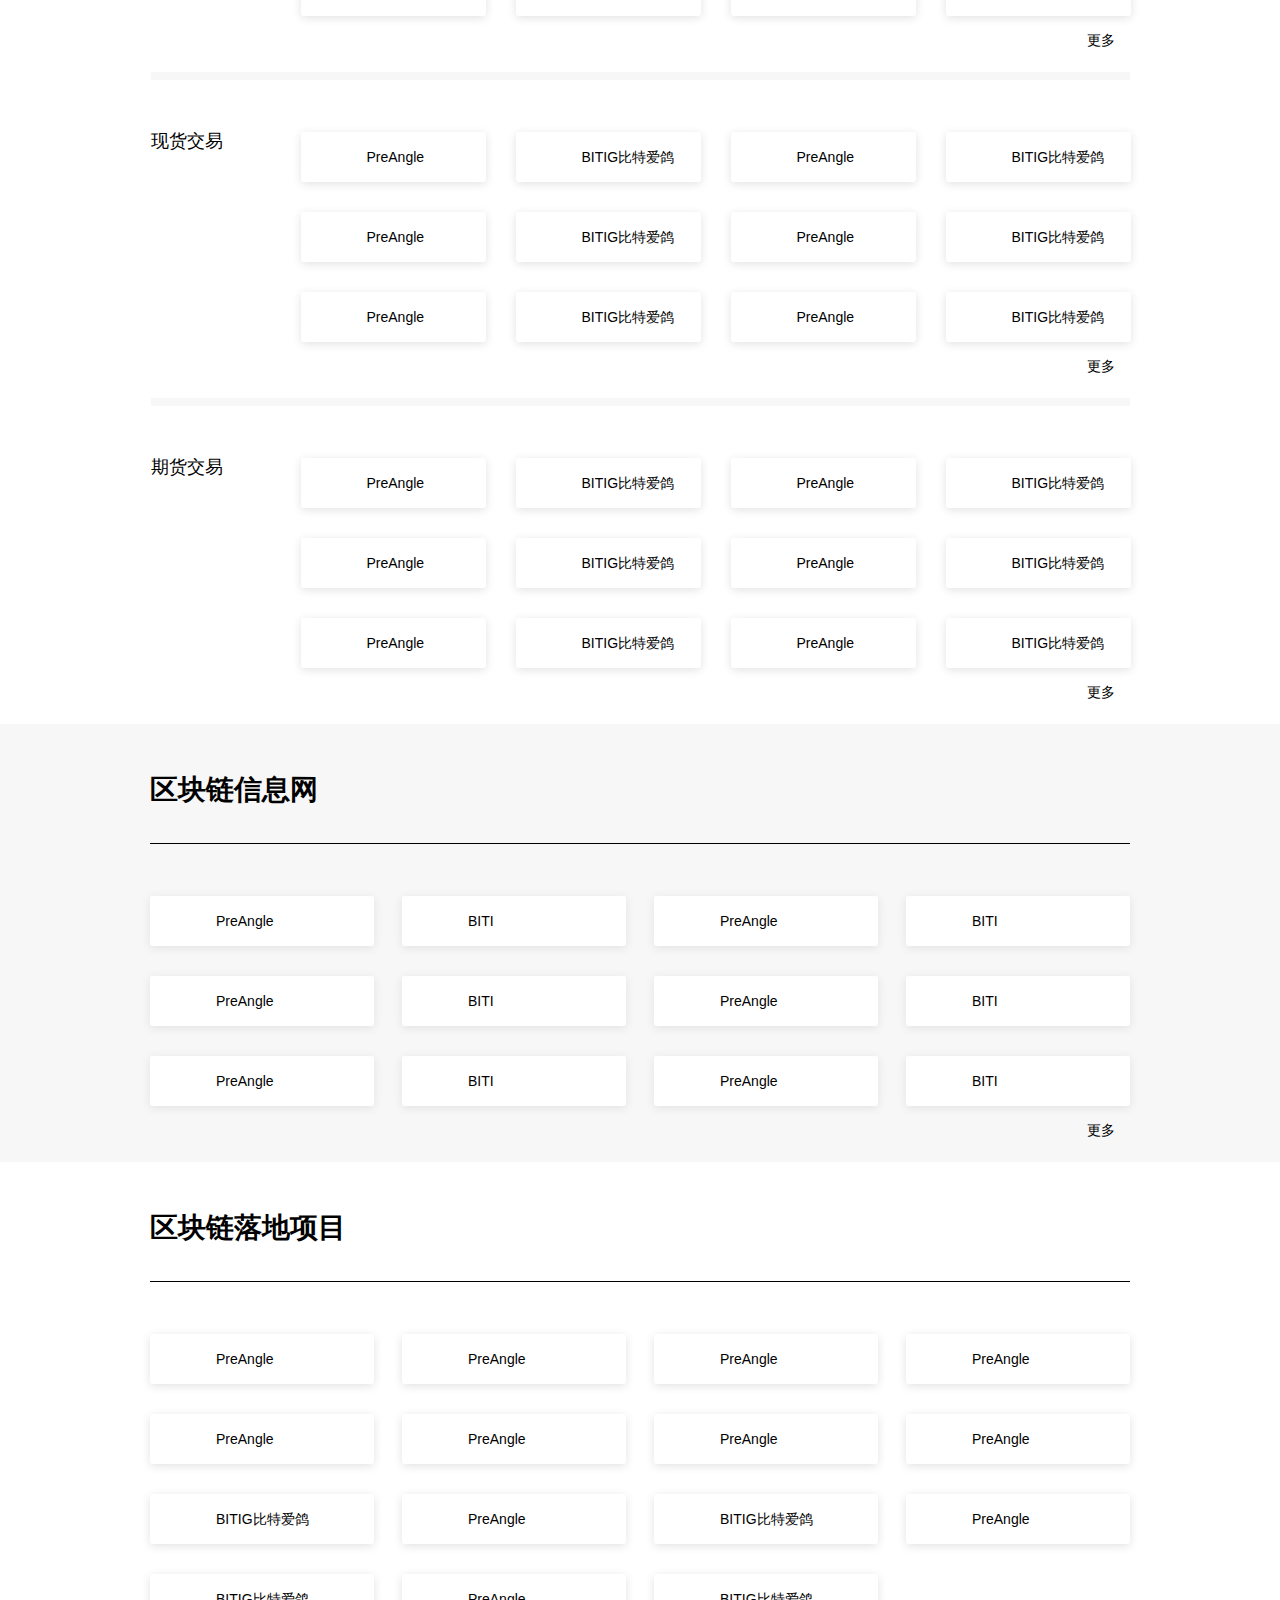
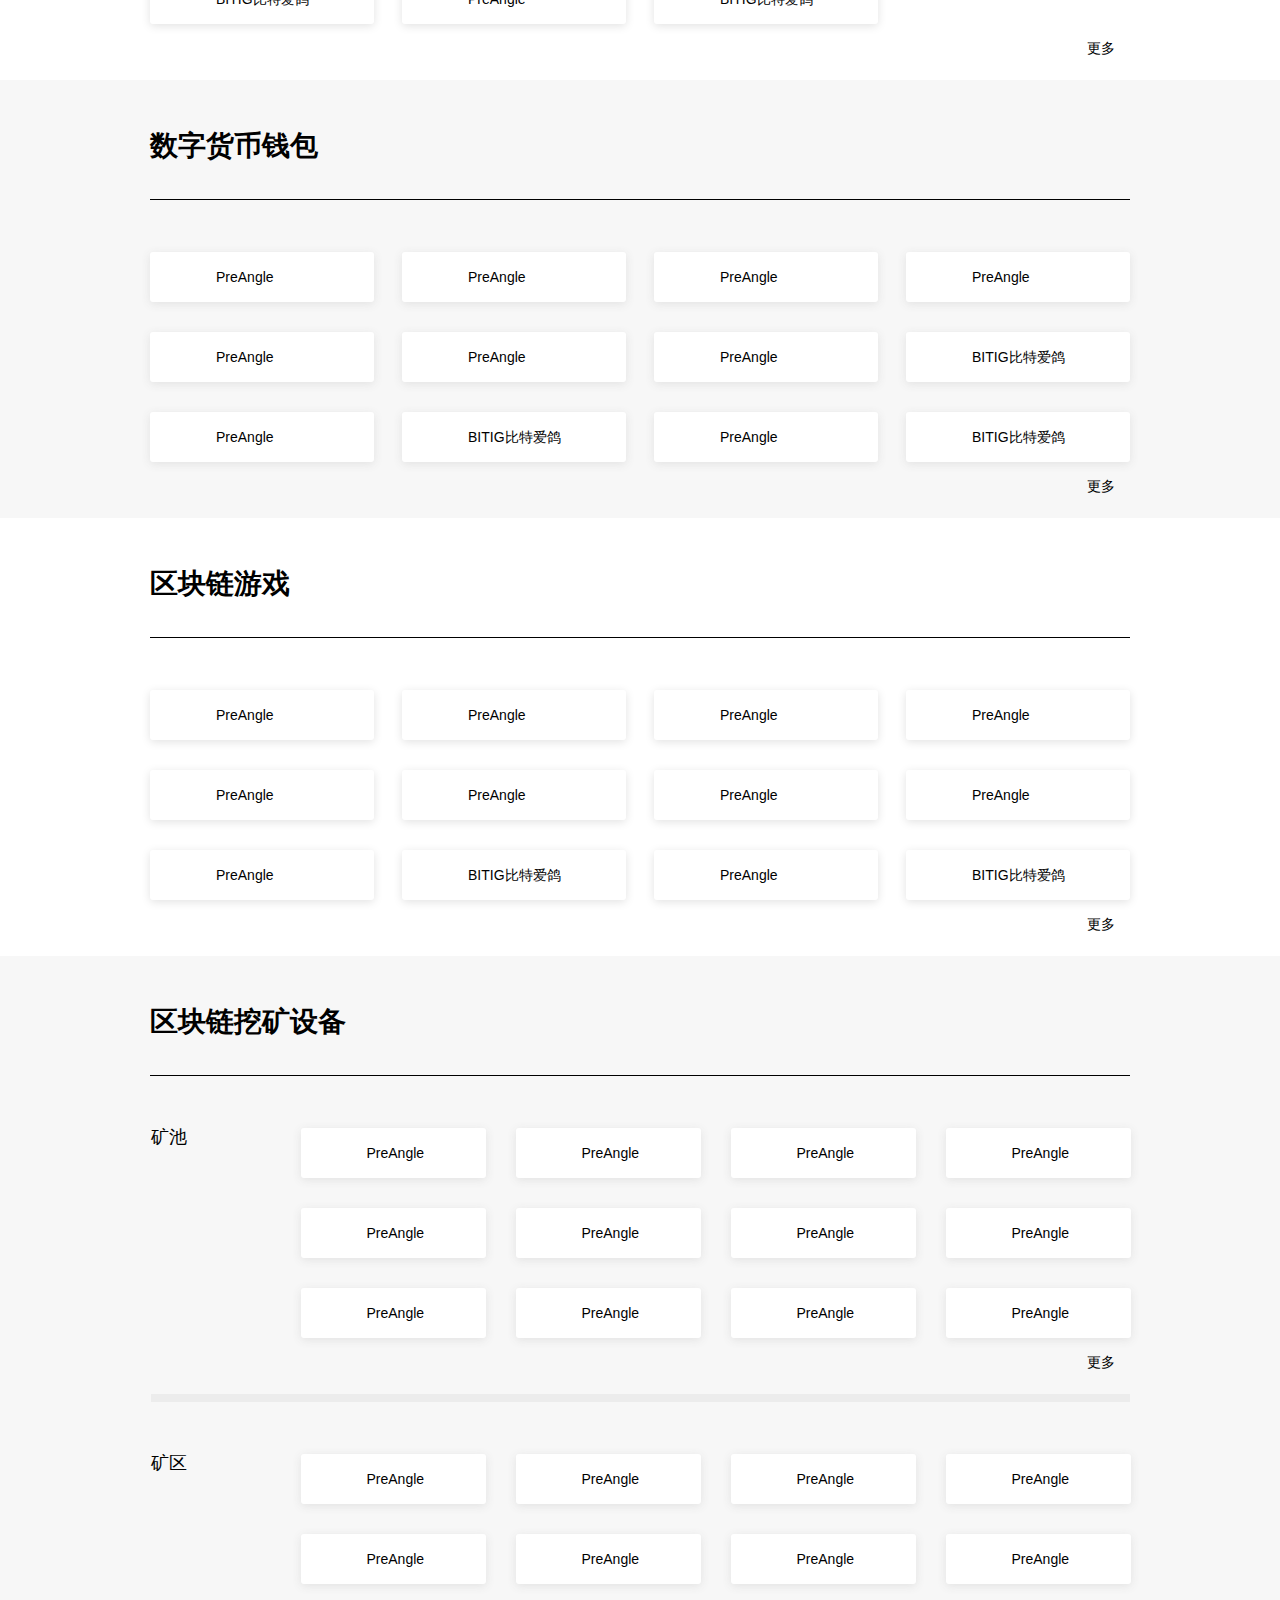
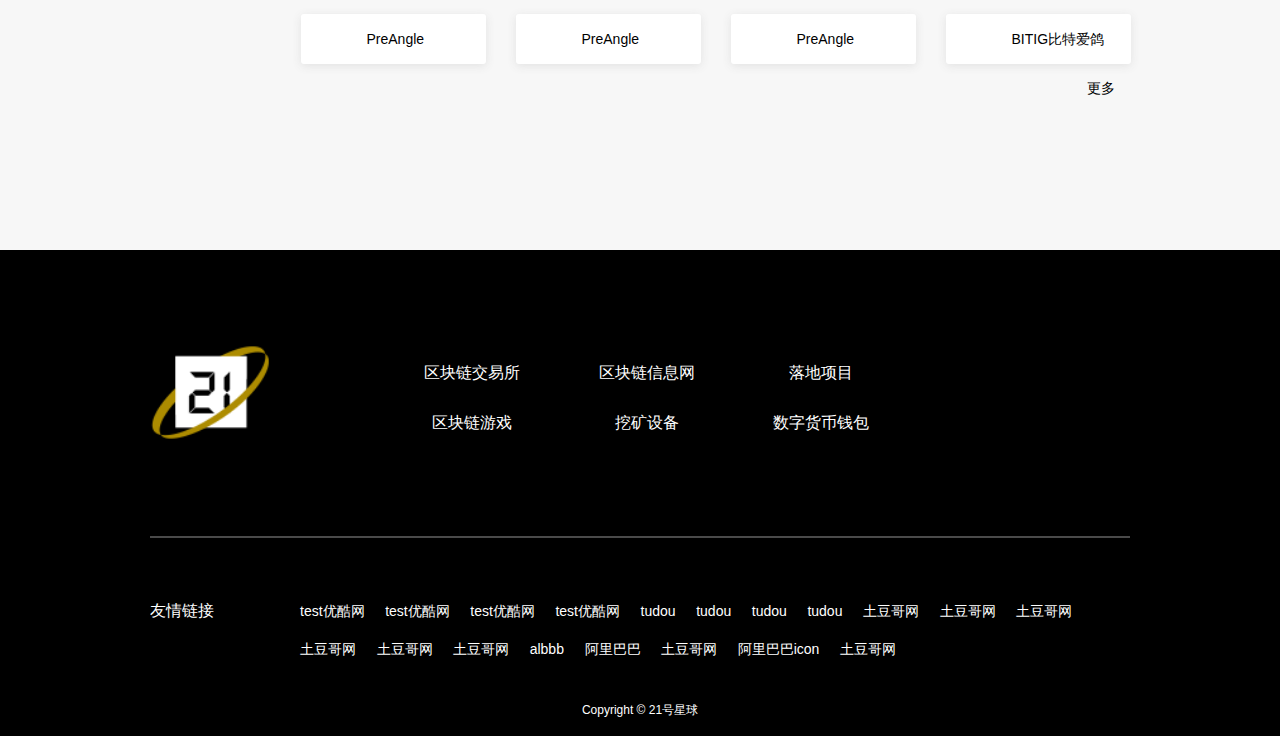
==== commit 31c22a01: "底部更新" ====
--- a/index.html
+++ b/index.html
@@ -14,7 +14,10 @@
     <header>
         <div class="common-header">
             <div class="max-width-menu clear">
-                <div class="fl logo">LOGO</div>
+                <div class="fl logo">
+                    <img src="images/logo-pc.png" alt="">
+                    <img class="phone" src="images/logo.png" alt="">
+                </div>
                 <!-- <div class="fr phone-menu-list">
                     <a href="">交易所</a>
                     <a href="">信息网</a>
@@ -760,11 +763,46 @@
     <footer>
         <div class="common-footer">
             <div class="content-list">
-                <div class="e-mail-icon">
+                <!-- <div class="e-mail-icon">
                     <input class="e-mail" placeholder="E-mail" type="text">
                     <i class="iconfont">&#xe606;</i>
+                </div> -->
+                <!-- <div class="href-list"></div> -->
+                <div class="footer-code-head">
+                    <img class="code" src="images/logo-pc.png" alt="">
+                    <p class="head-src">
+                        <a href="">区块链交易所</a>
+                        <a href="">区块链信息网</a>
+                        <a href="">落地项目</a>
+                        <a href="">区块链游戏</a>
+                        <a href="">挖矿设备</a>
+                        <a href="">数字货币钱包</a>
+                    </p>
                 </div>
-                <div class="href-list"></div>
+                <div class="link-src">
+                    <p class="hint">友情链接</p>
+                    <div class="list">
+                        <a href="">test优酷网</a>
+                        <a href="">test优酷网</a>
+                        <a href="">test优酷网</a>
+                        <a href="">test优酷网</a>
+                        <a href="">tudou</a>
+                        <a href="">tudou</a>
+                        <a href="">tudou</a>
+                        <a href="">tudou</a>
+                        <a href="">土豆哥网</a>
+                        <a href="">土豆哥网</a>
+                        <a href="">土豆哥网</a>
+                        <a href="">土豆哥网</a>
+                        <a href="">土豆哥网</a>
+                        <a href="">土豆哥网</a>
+                        <a href="">albbb</a>
+                        <a href="">阿里巴巴</a>
+                        <a href="">土豆哥网</a>
+                        <a href="">阿里巴巴icon</a>
+                        <a href="">土豆哥网</a>
+                    </div>
+                </div>
                 <p class="copy-right">Copyright © 21号星球</p>
             </div>
         </div>
--- a/style/common.css
+++ b/style/common.css
@@ -162,6 +162,15 @@
   height: 70px;
   color: #FFF;
 }
+header .common-header .max-width-menu .logo img {
+  height: 50px;
+  padding-top: 10px;
+  width: auto;
+  display: block;
+}
+header .common-header .max-width-menu .logo img.phone {
+  display: none;
+}
 header .common-header .max-width-menu .menu-all {
   font-size: 14px;
   color: #FFF;
@@ -212,32 +221,62 @@
   padding-top: 95px;
   margin: 0 auto;
 }
-.common-footer .content-list .e-mail-icon {
-  position: relative;
-  width: 972px;
-  margin: 0 auto;
-}
-.common-footer .content-list .e-mail-icon .e-mail {
-  width: 100%;
+.common-footer .content-list .footer-code-head {
+  position: relative;
+  border-bottom: 2px solid #4a4a4a;
+}
+.common-footer .content-list .footer-code-head .code {
+  position: absolute;
   display: block;
-  border: 1px solid #FFF;
-  padding: 10px 20px;
-  line-height: 56px;
-  background-color: transparent;
-  color: #FFF;
-}
-.common-footer .content-list .e-mail-icon .iconfont {
+  left: 0;
+  top: 0;
+  width: 120px;
+  height: auto;
+}
+.common-footer .content-list .footer-code-head .head-src {
+  text-align: center;
+  padding-top: 60px;
+  padding-bottom: 106px;
+}
+.common-footer .content-list .footer-code-head .head-src a {
+  font-size: 16px;
+  color: #FFF;
+  display: inline-block;
+  width: 96px;
+  margin-left: 44px;
+}
+.common-footer .content-list .footer-code-head .head-src a:hover {
+  text-decoration: none;
+}
+.common-footer .content-list .link-src {
+  padding-top: 60px;
+  position: relative;
+}
+.common-footer .content-list .link-src .hint {
   position: absolute;
-  right: -4px;
-  top: 22px;
-  color: #FFF;
-  font-size: 34px;
-}
-.common-footer .content-list .href-list {
-  height: 328px;
+  left: 0;
+  top: 60px;
+  font-size: 16px;
+  color: #FFF;
+  line-height: 1.6em;
+}
+.common-footer .content-list .link-src .list {
+  padding-left: 135px;
+  padding-bottom: 30px;
+}
+.common-footer .content-list .link-src .list a {
+  display: inline-block;
+  color: #FFF;
+  font-size: 14px;
+  margin-left: 15px;
+  margin-bottom: 18px;
+  line-height: 1em;
+}
+.common-footer .content-list .link-src .list a:hover {
+  text-decoration: none;
 }
 .common-footer .content-list .copy-right {
-  font-size: 24px;
+  font-size: 12px;
   color: #FFF;
   text-align: center;
   line-height: 1em;
@@ -268,8 +307,19 @@
     right: 10px;
     top: 14px;
   }
+  .common-footer .content-list .footer-code-head .head-src {
+    width: 524px;
+    margin: 0 auto;
+    padding-top: 15px;
+    position: relative;
+    left: -30px;
+    padding-bottom: 76px;
+  }
+  .common-footer .content-list .footer-code-head .head-src a {
+    margin-left: 73px;
+    margin-bottom: 26px;
+  }
   .common-footer .content-list .copy-right {
-    font-size: 18px;
     padding-bottom: 20px;
   }
 }
@@ -309,8 +359,16 @@
     right: 10px;
     top: 9px;
   }
+  .common-footer .content-list .footer-code-head .head-src {
+    width: 434px;
+    padding-top: 0px;
+    left: -18px;
+    padding-bottom: 36px;
+  }
+  .common-footer .content-list .footer-code-head .head-src a {
+    margin-left: 36px;
+  }
   .common-footer .content-list .copy-right {
-    font-size: 14px;
     padding-bottom: 20px;
   }
 }
@@ -325,6 +383,7 @@
     line-height: 1.17333333rem;
     height: 1.17333333rem;
     width: 10rem;
+    overflow: visible;
   }
   header .common-header .max-width-menu {
     line-height: 1.17333333rem;
@@ -338,16 +397,27 @@
     width: 0.52rem;
     height: 0.33333333rem;
     margin-top: 0.34rem;
-    margin-right: .3rem;
+    margin-right: .15rem;
     line-height: 1em;
   }
+  header .common-header .max-width-menu .phone-line-three img {
+    width: 100%;
+  }
   header .common-header .max-width-menu .logo {
-    width: 1.472rem;
+    width: 1.26666667rem;
     height: 1.17333333rem;
     color: #000;
     position: absolute;
     left: 50%;
-    margin-left: -0.73333333rem;
+    margin-left: -0.42222222rem;
+  }
+  header .common-header .max-width-menu .logo img {
+    display: none;
+  }
+  header .common-header .max-width-menu .logo img.phone {
+    display: block;
+    height: 1rem;
+    padding-top: 0.14444444rem;
   }
   header .common-header .max-width-menu .menu-all {
     display: none;
@@ -358,10 +428,13 @@
     left: 0;
     right: 0;
     top: 1.17333333rem;
+    height: 100%;
     bottom: 0;
-    background-color: rgba(0, 0, 0, 0.3);
+    background: rgba(0, 0, 0, 0.3);
     padding: 0;
     width: 10rem;
+    z-index: 999;
+    float: none;
   }
   header .common-header .max-width-menu .menu-list .phone-all-list {
     background-color: #FFF;
@@ -369,6 +442,7 @@
     position: relative;
     font-size: 0.34666667rem;
     text-indent: .7rem;
+    display: block;
   }
   header .common-header .max-width-menu .menu-list .phone-all-list::after {
     content: "";
@@ -421,23 +495,71 @@
   }
   .common-footer .content-list {
     width: 10rem;
-    padding-top: 1.26666667rem;
-  }
-  .common-footer .content-list .e-mail-icon {
-    width: 8.8rem;
-  }
-  .common-footer .content-list .e-mail-icon .e-mail {
-    width: 100%;
+    padding-top: 0.4rem;
+  }
+  .common-footer .content-list .footer-code-head {
+    width: 9.4rem;
+    margin: 0 auto;
+    border-bottom: 1px solid #4a4a4a;
+  }
+  .common-footer .content-list .footer-code-head .code {
+    width: 1.6rem;
+    left: 0.2rem;
+  }
+  .common-footer .content-list .footer-code-head::after {
+    content: '';
+    clear: both;
+    display: block;
+    width: 0;
+    height: 0;
+    overflow: hidden;
+  }
+  .common-footer .content-list .footer-code-head .head-src {
+    width: 7.8rem;
+    float: right;
+    left: 0;
+    padding-bottom: 0.4rem;
+  }
+  .common-footer .content-list .footer-code-head .head-src a {
+    margin-left: 1.14666667rem;
+    width: 1.33333333rem;
+    font-size: 0.21333333rem;
+    margin-bottom: 0;
+    line-height: 1em;
+  }
+  .common-footer .content-list .link-src {
+    width: 9.4rem;
+    margin: 0 auto;
+    padding-top: 0.50666667rem;
+  }
+  .common-footer .content-list .link-src .hint {
+    top: 0.77333333rem;
+    font-size: 0.21333333rem;
+  }
+  .common-footer .content-list .link-src .list {
+    padding-left: 1.73333333rem;
+    padding-bottom: 0.4rem;
+  }
+  .common-footer .content-list .link-src .list a {
+    font-size: 0.18666667rem;
+    margin-left: 0.16rem;
+    margin-bottom: 0rem;
+    line-height: 1em;
   }
   .common-footer .content-list .href-list {
     height: 4.37333333rem;
     padding: .3rem;
     line-height: 0.54666667rem;
-    font-size: 0.34666667rem;
+    font-size: 0.16rem;
   }
   .common-footer .content-list .href-list .iconfont {
     font-size: 0.90666667rem;
     right: 0.26666667rem;
     top: 0.21333333rem;
   }
-}
+  .common-footer .content-list .copy-right {
+    padding-top: 0.4rem;
+    font-size: 0.16rem;
+    padding-bottom: 0.4rem;
+  }
+}
--- a/style/index.css
+++ b/style/index.css
@@ -403,6 +403,14 @@
     font-size: 0.26666667rem;
     margin: 0 2px;
   }
+  .index-block-list .arrow {
+    opacity: .4;
+    font-size: 0.26666667rem;
+    bottom: 0.4rem;
+  }
+  .index-block-list .arrow i {
+    font-size: 0.26666667rem;
+  }
   .index-block-list .title {
     width: 9rem;
     font-size: 0.58666667rem;
@@ -434,6 +442,9 @@
     position: absolute;
     bottom: 0;
     transform: scaleY(0.3333333);
+  }
+  .index-block-list .list:last-child::after {
+    display: none;
   }
   .index-block-list .list .title-deal {
     display: block;
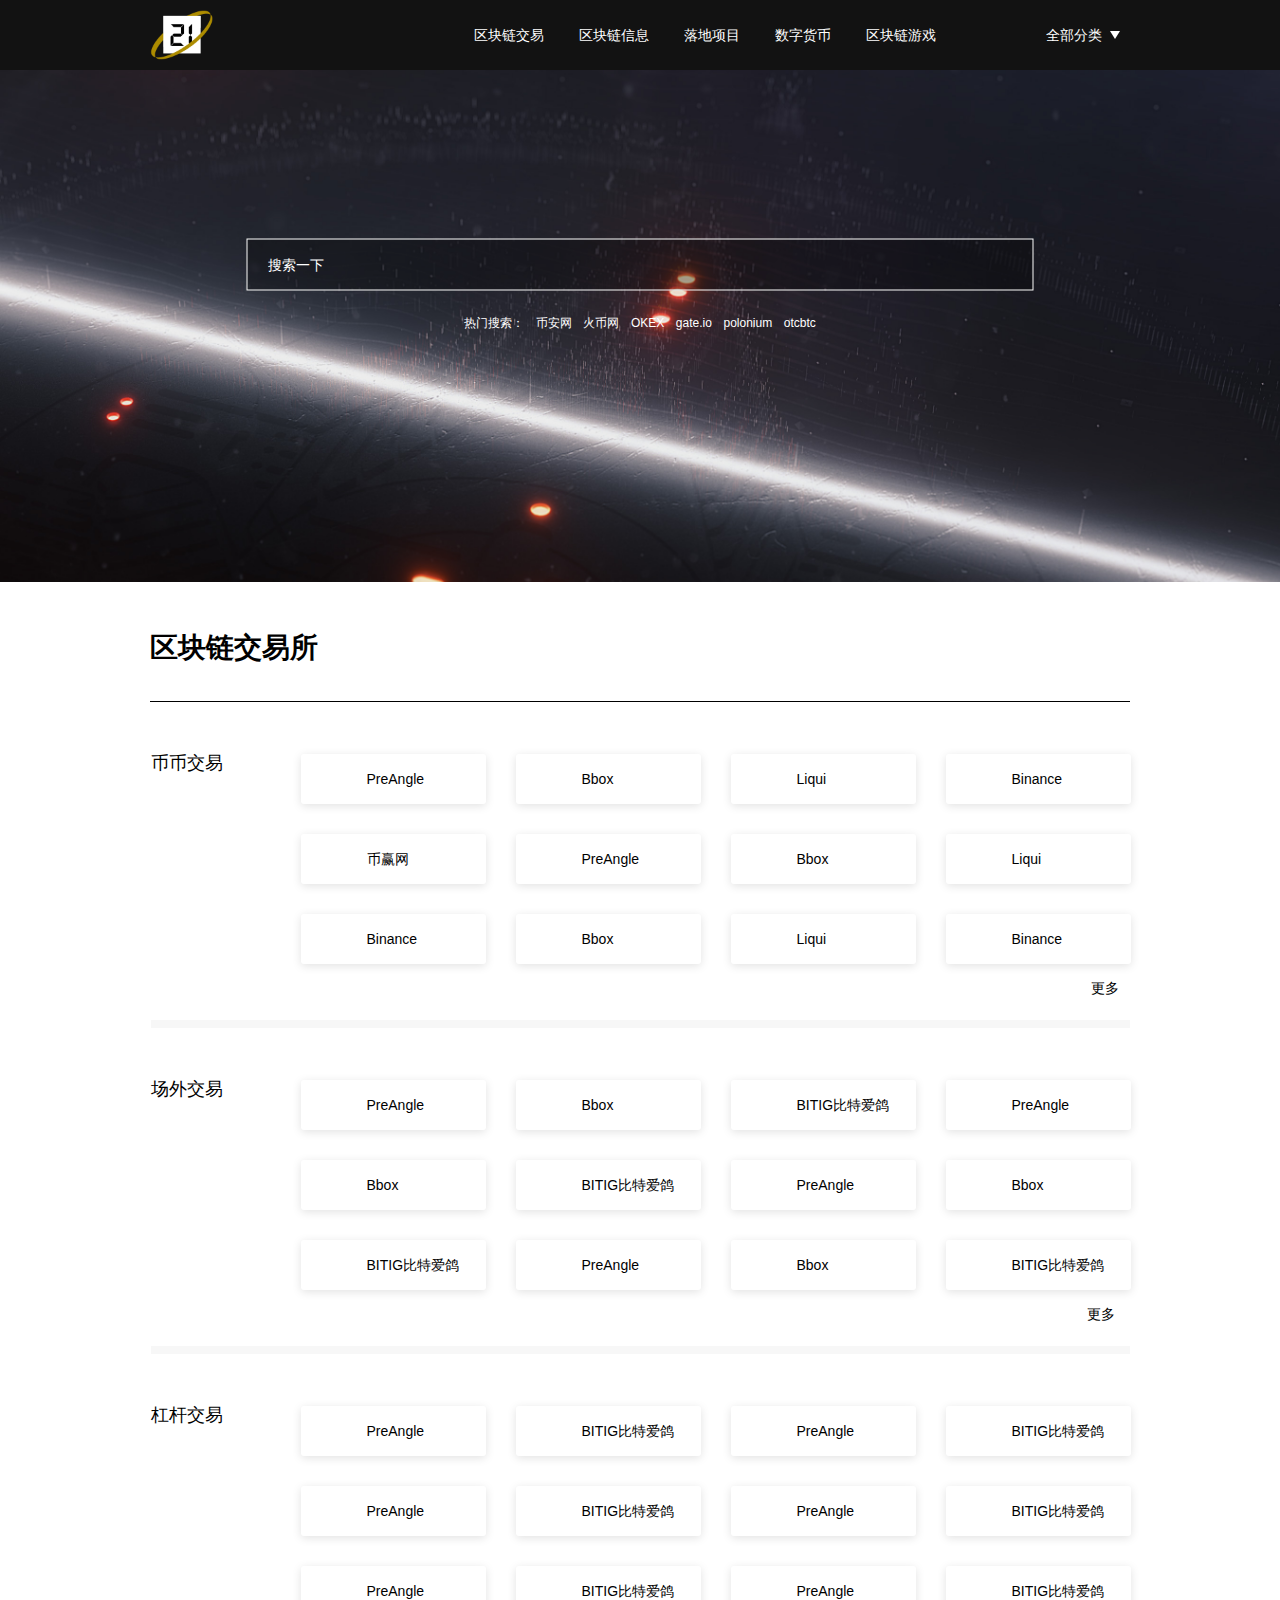
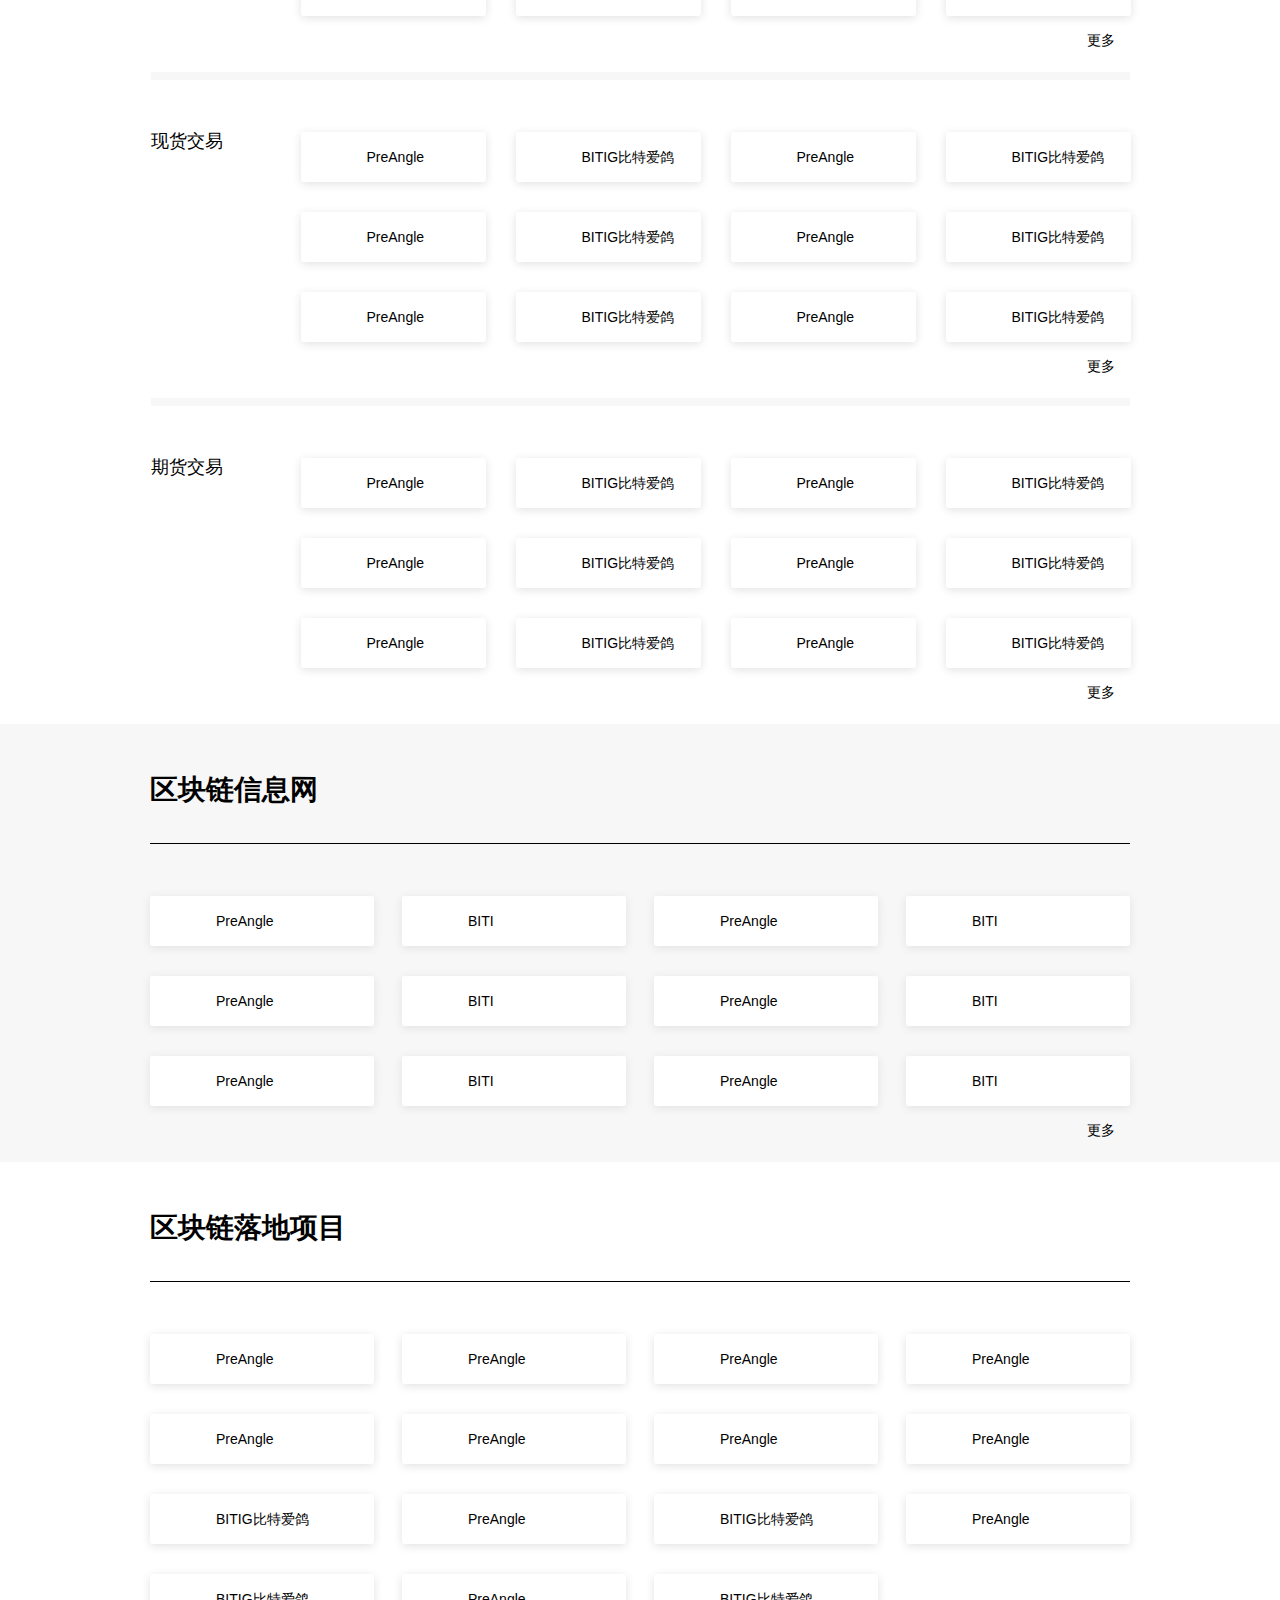
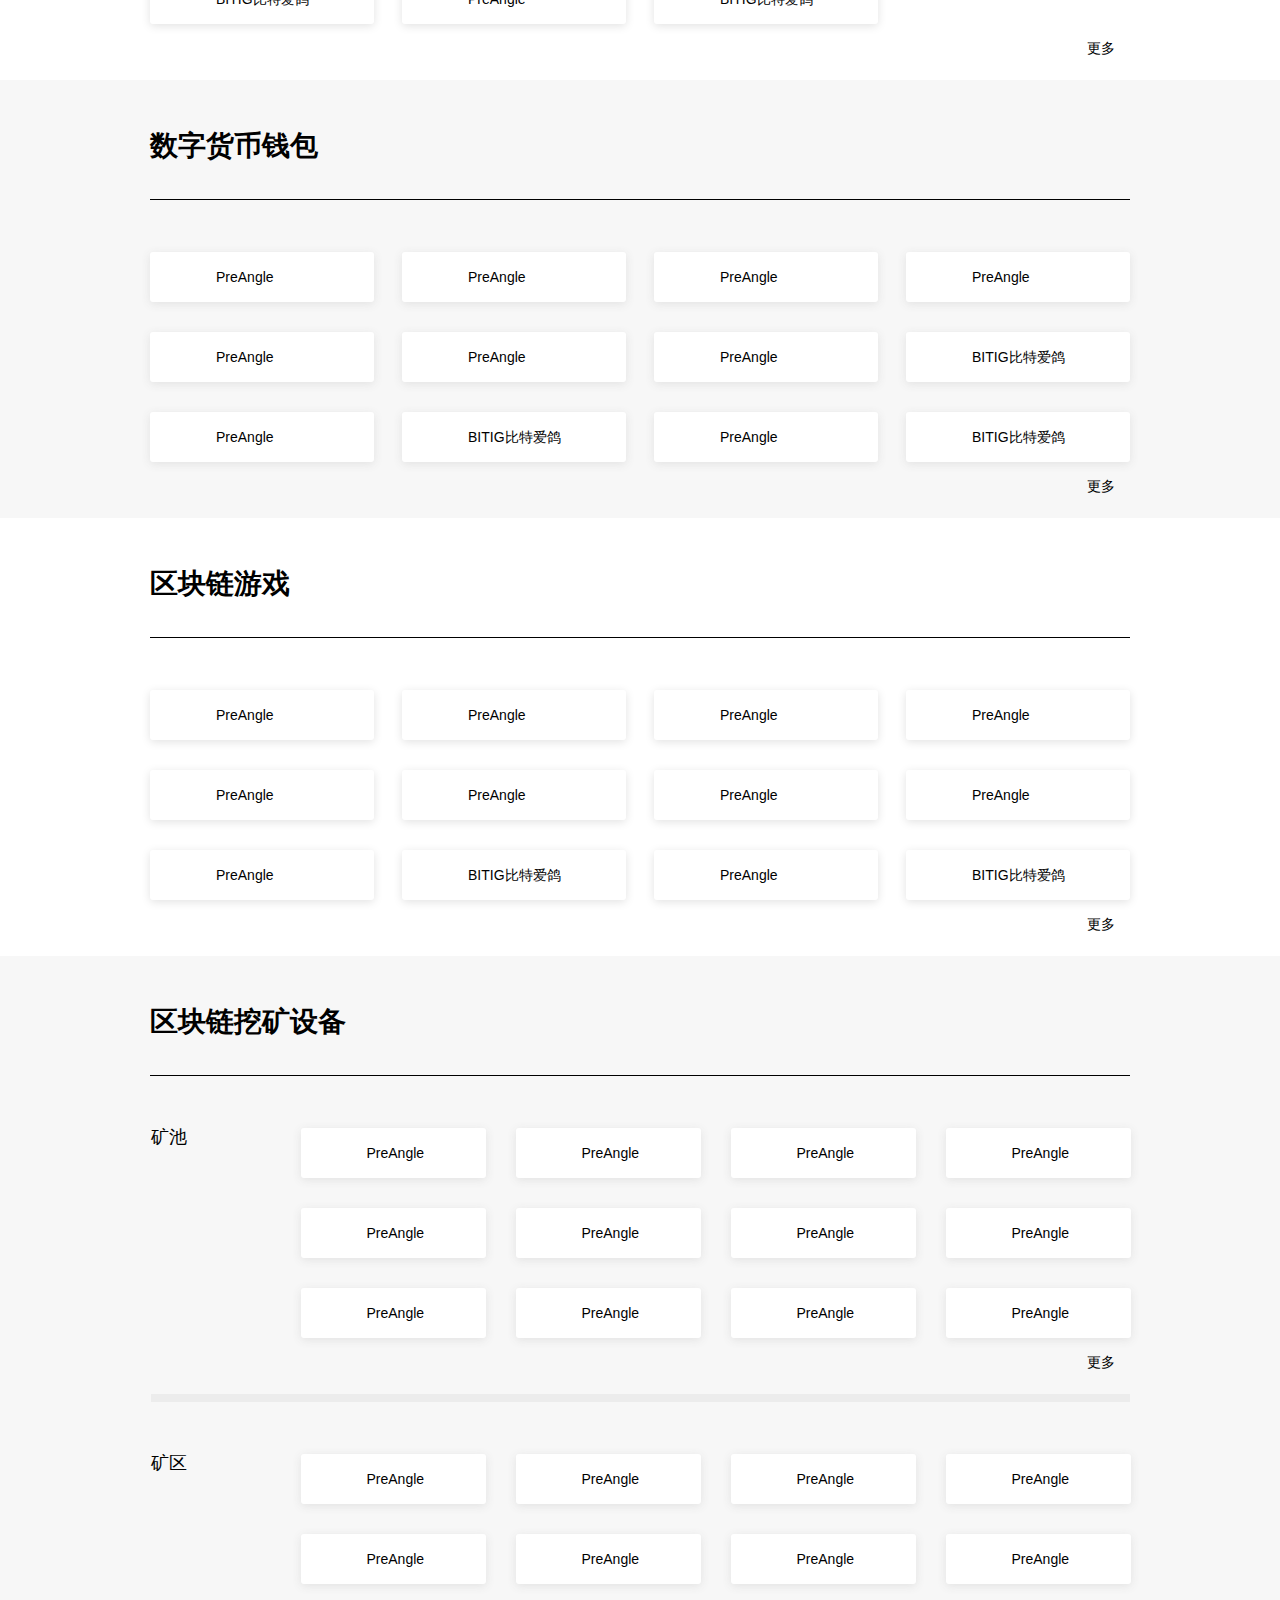
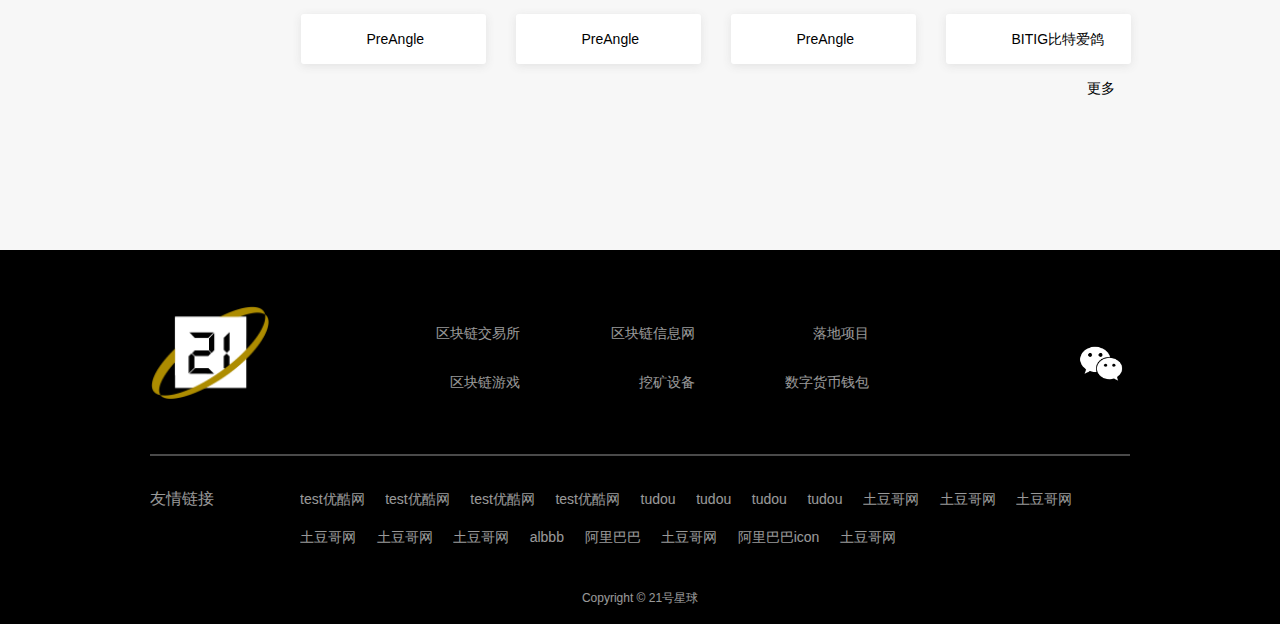
==== commit 5e41f7ac: "调整" ====
--- a/index.html
+++ b/index.html
@@ -769,7 +769,7 @@
                 </div> -->
                 <!-- <div class="href-list"></div> -->
                 <div class="footer-code-head">
-                    <img class="code" src="images/logo-pc.png" alt="">
+                    <img class="code" src="images/code-logo.png" alt="">
                     <p class="head-src">
                         <a href="">区块链交易所</a>
                         <a href="">区块链信息网</a>
@@ -778,6 +778,11 @@
                         <a href="">挖矿设备</a>
                         <a href="">数字货币钱包</a>
                     </p>
+                    <div class="watch">
+                        <img src="images/watch.png" alt="">
+                        <!-- 微信二维码 -->
+                        <img class="hover-code" src="images/code-logo.png" alt="">
+                    </div>
                 </div>
                 <div class="link-src">
                     <p class="hint">友情链接</p>
--- a/style/common.css
+++ b/style/common.css
@@ -149,7 +149,6 @@
 header .common-header .max-width-menu {
   line-height: 70px;
   max-width: 1280px;
-  padding: 0 100px;
   margin: 0 auto;
   position: relative;
 }
@@ -218,7 +217,7 @@
   width: 1280px;
   position: relative;
   overflow: hidden;
-  padding-top: 95px;
+  padding-top: 55px;
   margin: 0 auto;
 }
 .common-footer .content-list .footer-code-head {
@@ -236,29 +235,55 @@
 .common-footer .content-list .footer-code-head .head-src {
   text-align: center;
   padding-top: 60px;
-  padding-bottom: 106px;
+  padding-bottom: 90px;
 }
 .common-footer .content-list .footer-code-head .head-src a {
-  font-size: 16px;
+  font-size: 14px;
   color: #FFF;
   display: inline-block;
   width: 96px;
   margin-left: 44px;
+  opacity: .6;
 }
 .common-footer .content-list .footer-code-head .head-src a:hover {
   text-decoration: none;
 }
+.common-footer .content-list .footer-code-head .watch {
+  position: absolute;
+  right: 0;
+  width: 60px;
+  height: 60px;
+  cursor: pointer;
+  top: 50%;
+  margin-top: -46px;
+}
+.common-footer .content-list .footer-code-head .watch img {
+  width: 100%;
+  display: block;
+}
+.common-footer .content-list .footer-code-head .watch img.hover-code {
+  display: none;
+}
+.common-footer .content-list .footer-code-head .watch:hover img.hover-code {
+  display: block;
+  position: absolute;
+  top: 60px;
+  width: 120px;
+  height: 120px;
+  right: 0;
+}
 .common-footer .content-list .link-src {
-  padding-top: 60px;
+  padding-top: 30px;
   position: relative;
 }
 .common-footer .content-list .link-src .hint {
   position: absolute;
   left: 0;
-  top: 60px;
+  top: 30px;
   font-size: 16px;
   color: #FFF;
   line-height: 1.6em;
+  opacity: .6;
 }
 .common-footer .content-list .link-src .list {
   padding-left: 135px;
@@ -271,6 +296,7 @@
   margin-left: 15px;
   margin-bottom: 18px;
   line-height: 1em;
+  opacity: .6;
 }
 .common-footer .content-list .link-src .list a:hover {
   text-decoration: none;
@@ -281,10 +307,11 @@
   text-align: center;
   line-height: 1em;
   padding-bottom: 46px;
+  opacity: .6;
 }
 @media screen and (max-width: 1320px) {
   header .common-header .max-width-menu {
-    padding: 0 30px;
+    width: 980px;
   }
   header .common-header .max-width-menu .menu-all {
     padding-right: 28px;
@@ -313,11 +340,12 @@
     padding-top: 15px;
     position: relative;
     left: -30px;
-    padding-bottom: 76px;
+    padding-bottom: 36px;
   }
   .common-footer .content-list .footer-code-head .head-src a {
     margin-left: 73px;
     margin-bottom: 26px;
+    text-align: right;
   }
   .common-footer .content-list .copy-right {
     padding-bottom: 20px;
@@ -377,17 +405,17 @@
     box-sizing: border-box;
   }
   header {
-    height: 1.17333333rem;
+    height: 1.33333333rem;
   }
   header .common-header {
-    line-height: 1.17333333rem;
-    height: 1.17333333rem;
+    line-height: 1.33333333rem;
+    height: 1.33333333rem;
     width: 10rem;
     overflow: visible;
   }
   header .common-header .max-width-menu {
-    line-height: 1.17333333rem;
-    height: 1.17333333rem;
+    line-height: 1.33333333rem;
+    height: 1.33333333rem;
     padding: 0 .3rem;
     width: 10rem;
     background-color: #FFF;
@@ -396,7 +424,7 @@
     display: block;
     width: 0.52rem;
     height: 0.33333333rem;
-    margin-top: 0.34rem;
+    margin-top: 0.42rem;
     margin-right: .15rem;
     line-height: 1em;
   }
@@ -405,19 +433,20 @@
   }
   header .common-header .max-width-menu .logo {
     width: 1.26666667rem;
-    height: 1.17333333rem;
+    height: 1.33333333rem;
     color: #000;
     position: absolute;
     left: 50%;
-    margin-left: -0.42222222rem;
+    margin-left: -0.31666667rem;
   }
   header .common-header .max-width-menu .logo img {
     display: none;
   }
   header .common-header .max-width-menu .logo img.phone {
     display: block;
-    height: 1rem;
-    padding-top: 0.14444444rem;
+    height: .7rem;
+    padding: 0;
+    margin-top: 0.31666667rem;
   }
   header .common-header .max-width-menu .menu-all {
     display: none;
@@ -427,7 +456,7 @@
     position: fixed;
     left: 0;
     right: 0;
-    top: 1.17333333rem;
+    top: 1.33333333rem;
     height: 100%;
     bottom: 0;
     background: rgba(0, 0, 0, 0.3);
@@ -506,6 +535,9 @@
     width: 1.6rem;
     left: 0.2rem;
   }
+  .common-footer .content-list .footer-code-head .watch {
+    display: none;
+  }
   .common-footer .content-list .footer-code-head::after {
     content: '';
     clear: both;
@@ -519,6 +551,7 @@
     float: right;
     left: 0;
     padding-bottom: 0.4rem;
+    line-height: 1em;
   }
   .common-footer .content-list .footer-code-head .head-src a {
     margin-left: 1.14666667rem;
@@ -539,6 +572,7 @@
   .common-footer .content-list .link-src .list {
     padding-left: 1.73333333rem;
     padding-bottom: 0.4rem;
+    line-height: 1em;
   }
   .common-footer .content-list .link-src .list a {
     font-size: 0.18666667rem;
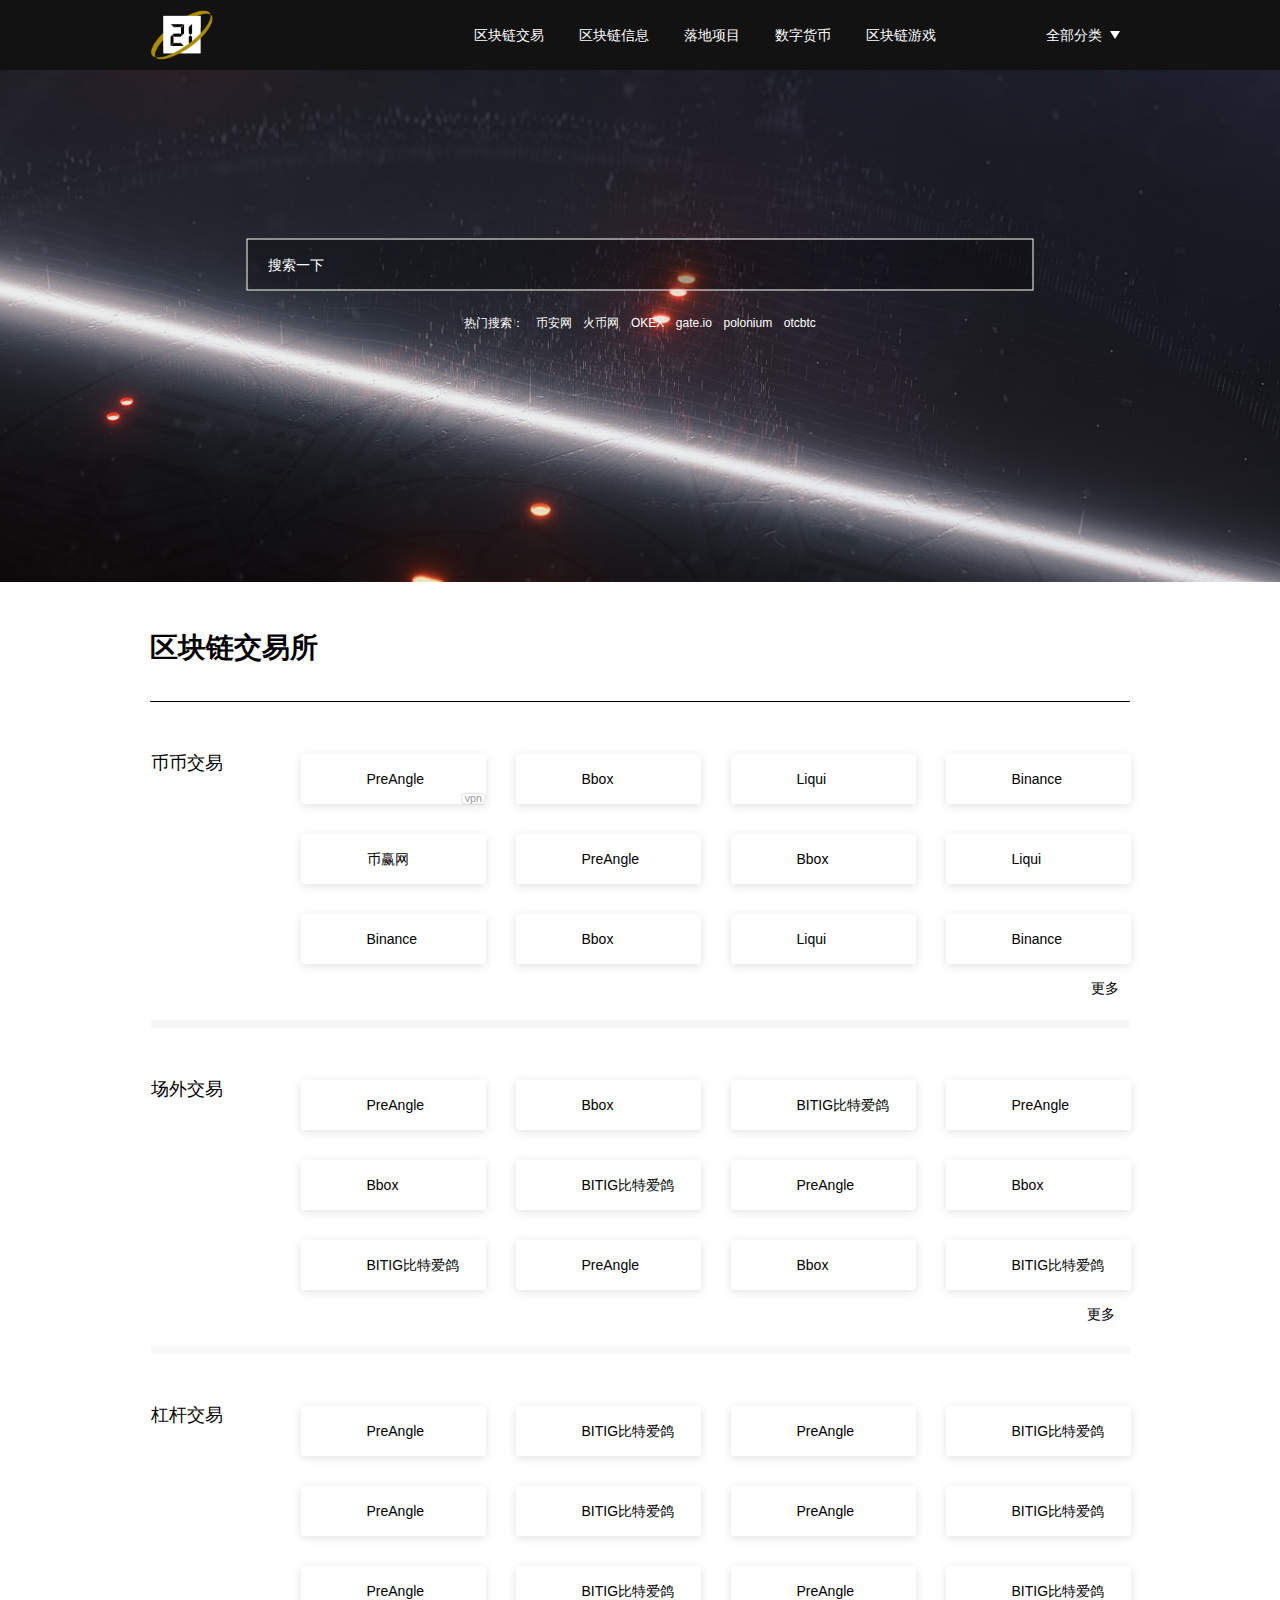
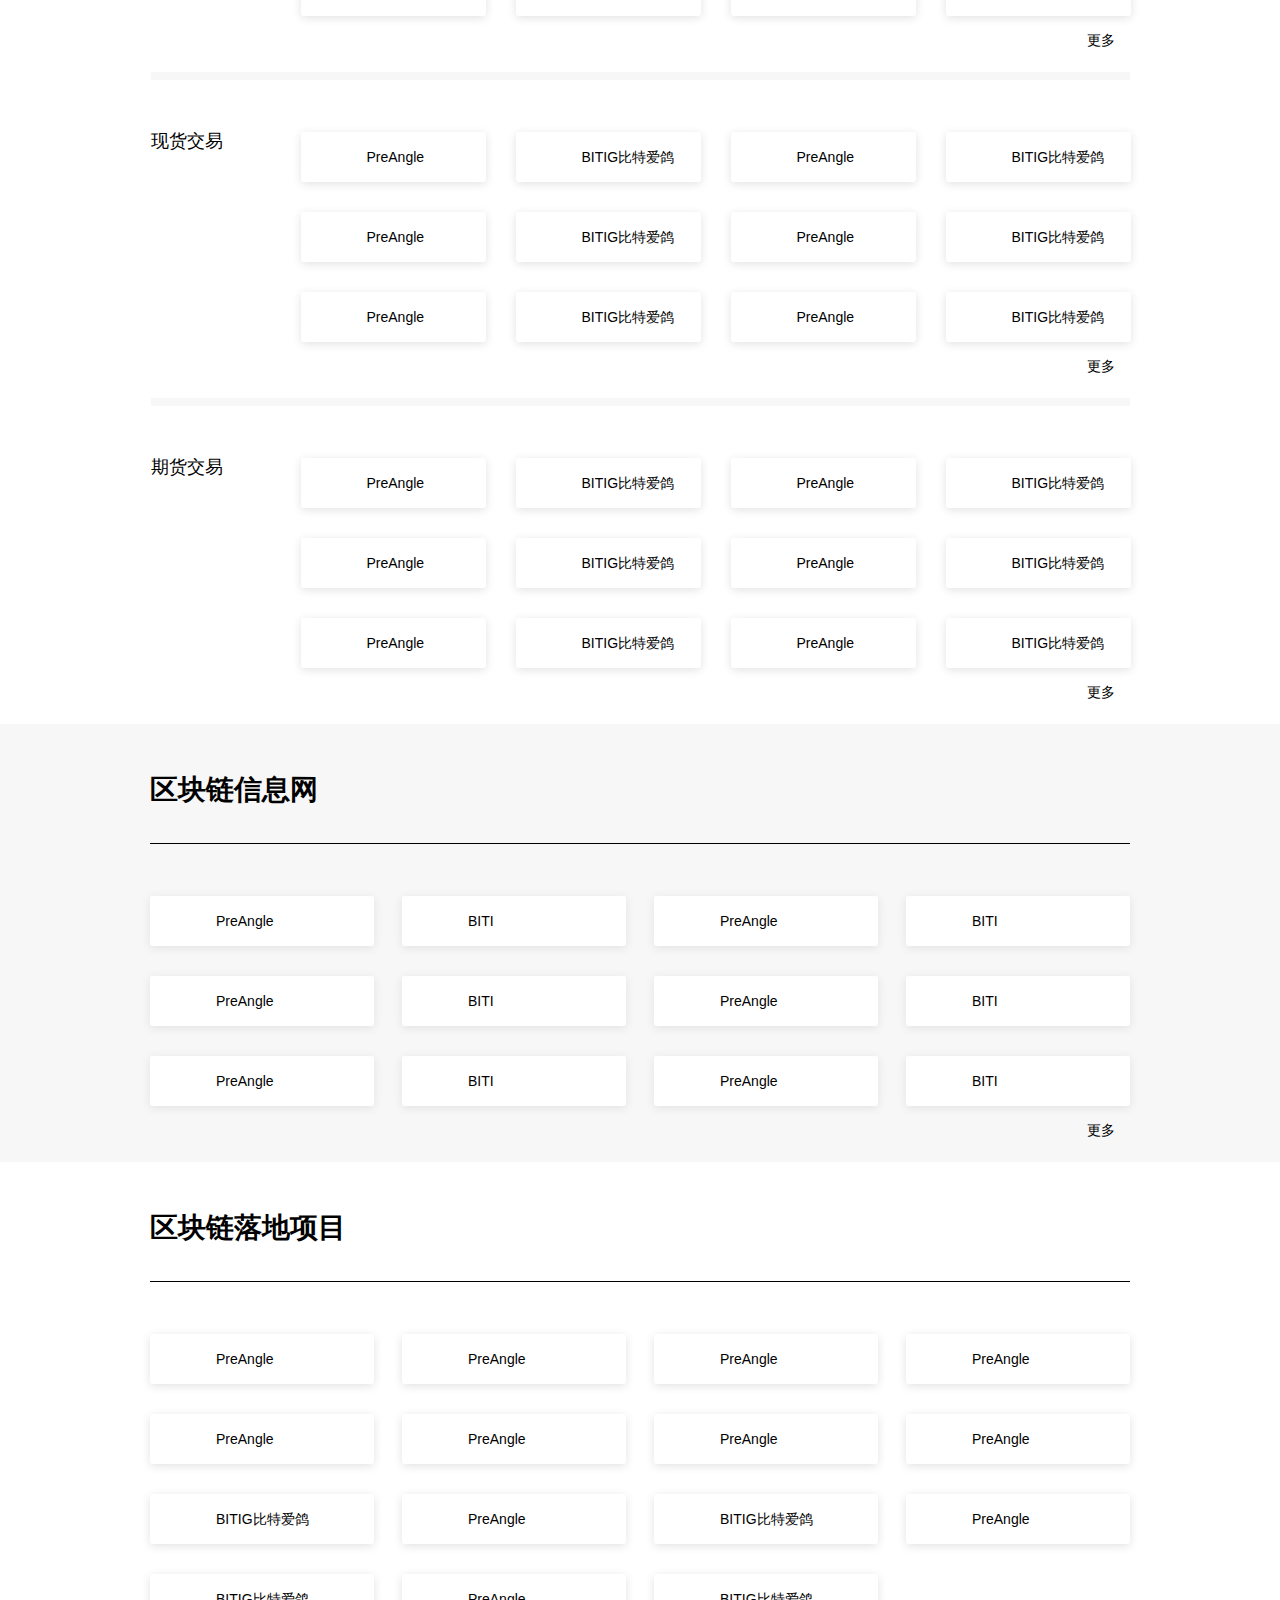
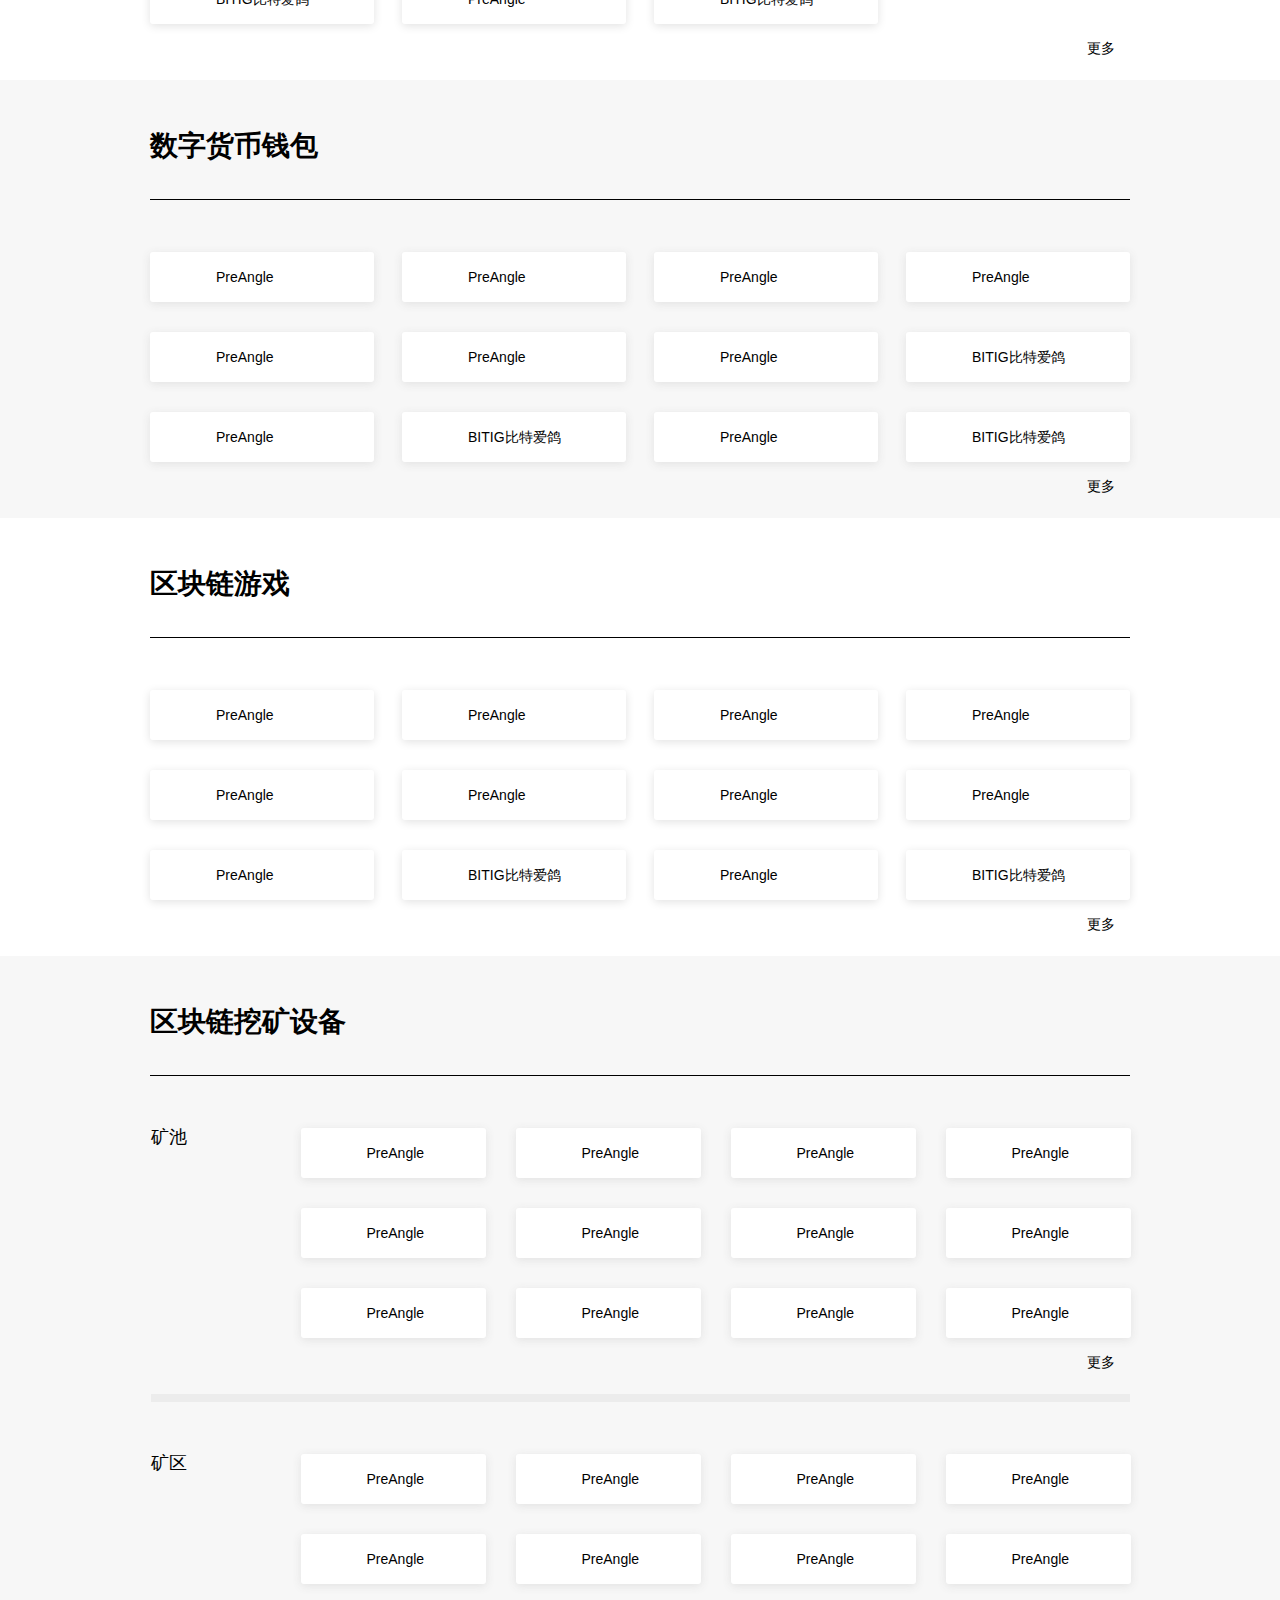
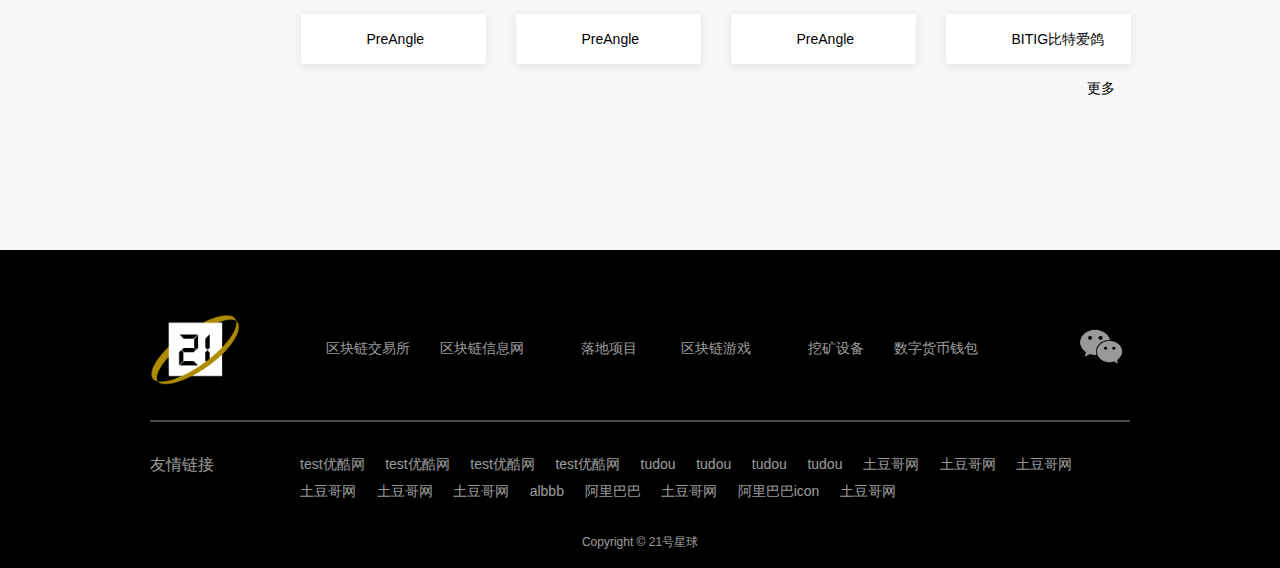
==== commit 96b6ec47: "添加vpn" ====
--- a/index.html
+++ b/index.html
@@ -102,7 +102,8 @@
         <div class="list">
             <span class="title-deal">币币交易 <i class="iconfont">&#xe649;</i></span>
             <div class="clear list-width">
-                <a href="">
+                <!-- 带vpn标识 -->
+                <a class="vpn" href="">
                     <img src="//img.alicdn.com/tps/TB1ld1GNFXXXXXLapXXXXXXXXXX-200-200.png" alt="">
                     <span>PreAngle</span>
                 </a>
--- a/style/common.css
+++ b/style/common.css
@@ -228,8 +228,8 @@
   position: absolute;
   display: block;
   left: 0;
-  top: 0;
-  width: 120px;
+  top: 26px;
+  width: 90px;
   height: auto;
 }
 .common-footer .content-list .footer-code-head .head-src {
@@ -260,9 +260,12 @@
 .common-footer .content-list .footer-code-head .watch img {
   width: 100%;
   display: block;
+  opacity: .6;
 }
 .common-footer .content-list .footer-code-head .watch img.hover-code {
   display: none;
+  opacity: 0;
+  transition: opacity .3s;
 }
 .common-footer .content-list .footer-code-head .watch:hover img.hover-code {
   display: block;
@@ -271,6 +274,7 @@
   width: 120px;
   height: 120px;
   right: 0;
+  opacity: 1;
 }
 .common-footer .content-list .link-src {
   padding-top: 30px;
@@ -288,13 +292,14 @@
 .common-footer .content-list .link-src .list {
   padding-left: 135px;
   padding-bottom: 30px;
+  line-height: 1em;
 }
 .common-footer .content-list .link-src .list a {
   display: inline-block;
   color: #FFF;
   font-size: 14px;
   margin-left: 15px;
-  margin-bottom: 18px;
+  margin-bottom: 8px;
   line-height: 1em;
   opacity: .6;
 }
@@ -334,16 +339,20 @@
     right: 10px;
     top: 14px;
   }
+  .common-footer .content-list .footer-code-head .code {
+    top: 9px;
+  }
   .common-footer .content-list .footer-code-head .head-src {
-    width: 524px;
+    width: 772px;
     margin: 0 auto;
     padding-top: 15px;
     position: relative;
-    left: -30px;
+    left: 0;
     padding-bottom: 36px;
+    padding-top: 30px;
   }
   .common-footer .content-list .footer-code-head .head-src a {
-    margin-left: 73px;
+    margin-left: 12px;
     margin-bottom: 26px;
     text-align: right;
   }
@@ -375,6 +384,7 @@
   }
   .common-footer .content-list {
     width: 680px;
+    padding-top: 20px;
   }
   .common-footer .content-list .e-mail-icon {
     width: 620px;
@@ -388,13 +398,15 @@
     top: 9px;
   }
   .common-footer .content-list .footer-code-head .head-src {
-    width: 434px;
-    padding-top: 0px;
-    left: -18px;
+    width: 534px;
+    padding-top: 30px;
     padding-bottom: 36px;
   }
   .common-footer .content-list .footer-code-head .head-src a {
-    margin-left: 36px;
+    margin-left: 10px;
+    text-align: center;
+    font-size: 12px;
+    width: auto;
   }
   .common-footer .content-list .copy-right {
     padding-bottom: 20px;
@@ -534,6 +546,7 @@
   .common-footer .content-list .footer-code-head .code {
     width: 1.6rem;
     left: 0.2rem;
+    top: 0;
   }
   .common-footer .content-list .footer-code-head .watch {
     display: none;
@@ -552,6 +565,7 @@
     left: 0;
     padding-bottom: 0.4rem;
     line-height: 1em;
+    padding-top: 0;
   }
   .common-footer .content-list .footer-code-head .head-src a {
     margin-left: 1.14666667rem;
--- a/style/index.css
+++ b/style/index.css
@@ -131,6 +131,23 @@
   margin-bottom: 34px;
   background-color: #FFF;
 }
+.index-block-list .list .list-width a.vpn {
+  position: relative;
+}
+.index-block-list .list .list-width a.vpn::before {
+  content: "vpn";
+  position: absolute;
+  right: 0;
+  bottom: 0;
+  line-height: .9em;
+  font-size: 36px;
+  padding: 0px 9px 3px 9px;
+  border-radius: 9px;
+  color: #999;
+  transform: scale(0.3);
+  transform-origin: right bottom;
+  border: 1px solid #999;
+}
 .index-block-list .list .list-width a img {
   width: 30px;
   display: inline-block;
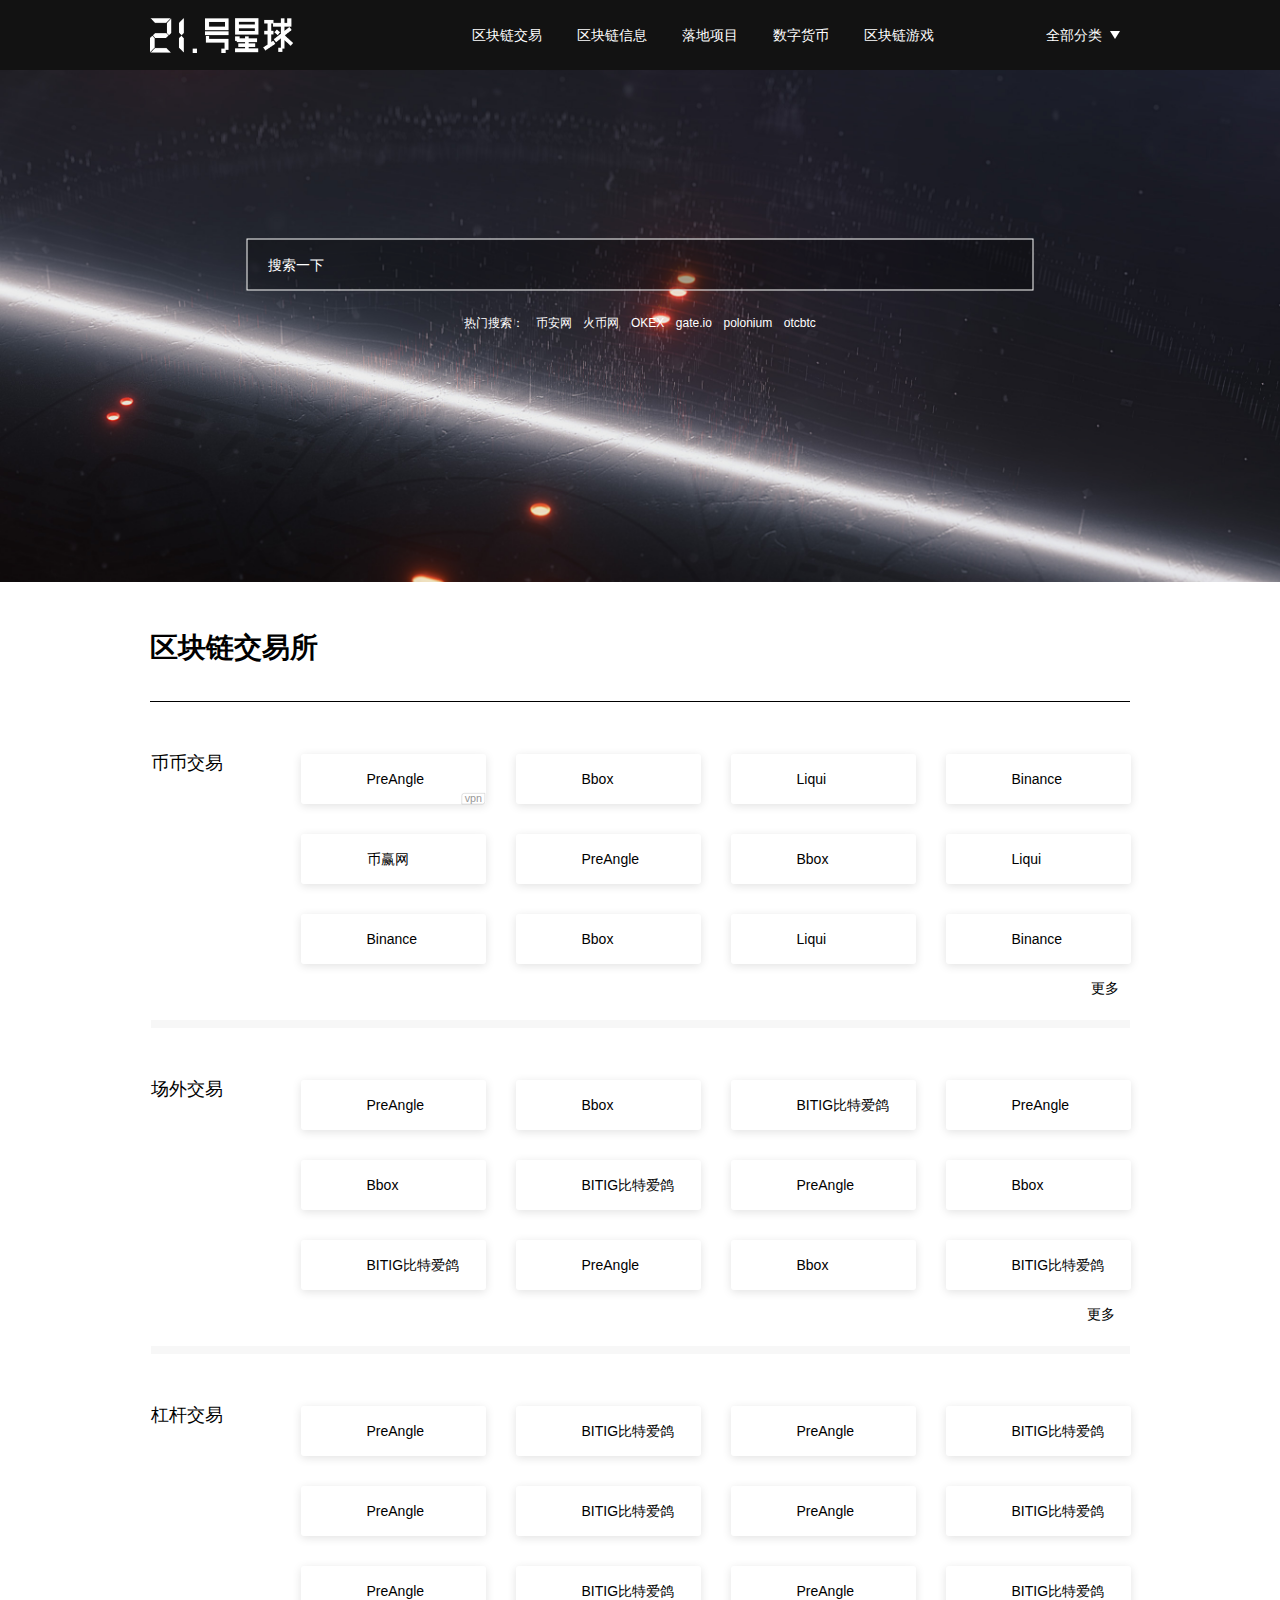
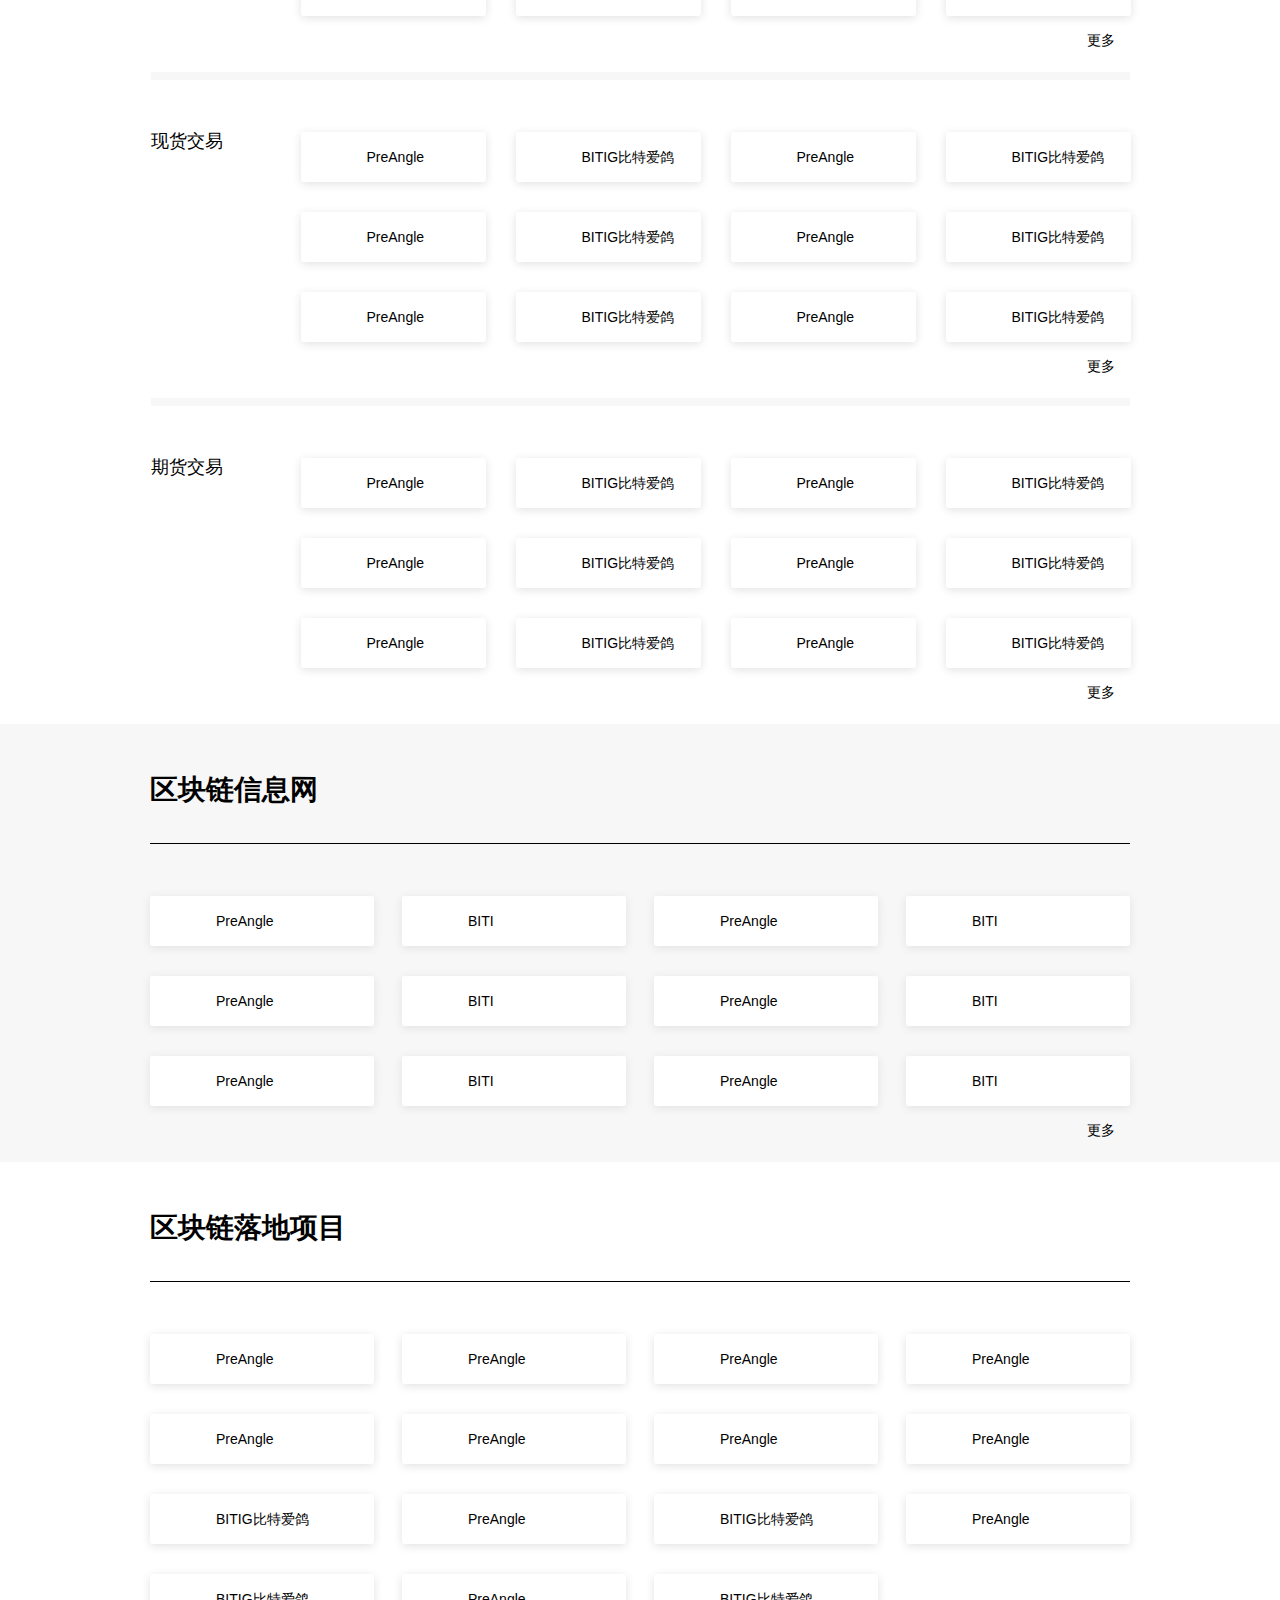
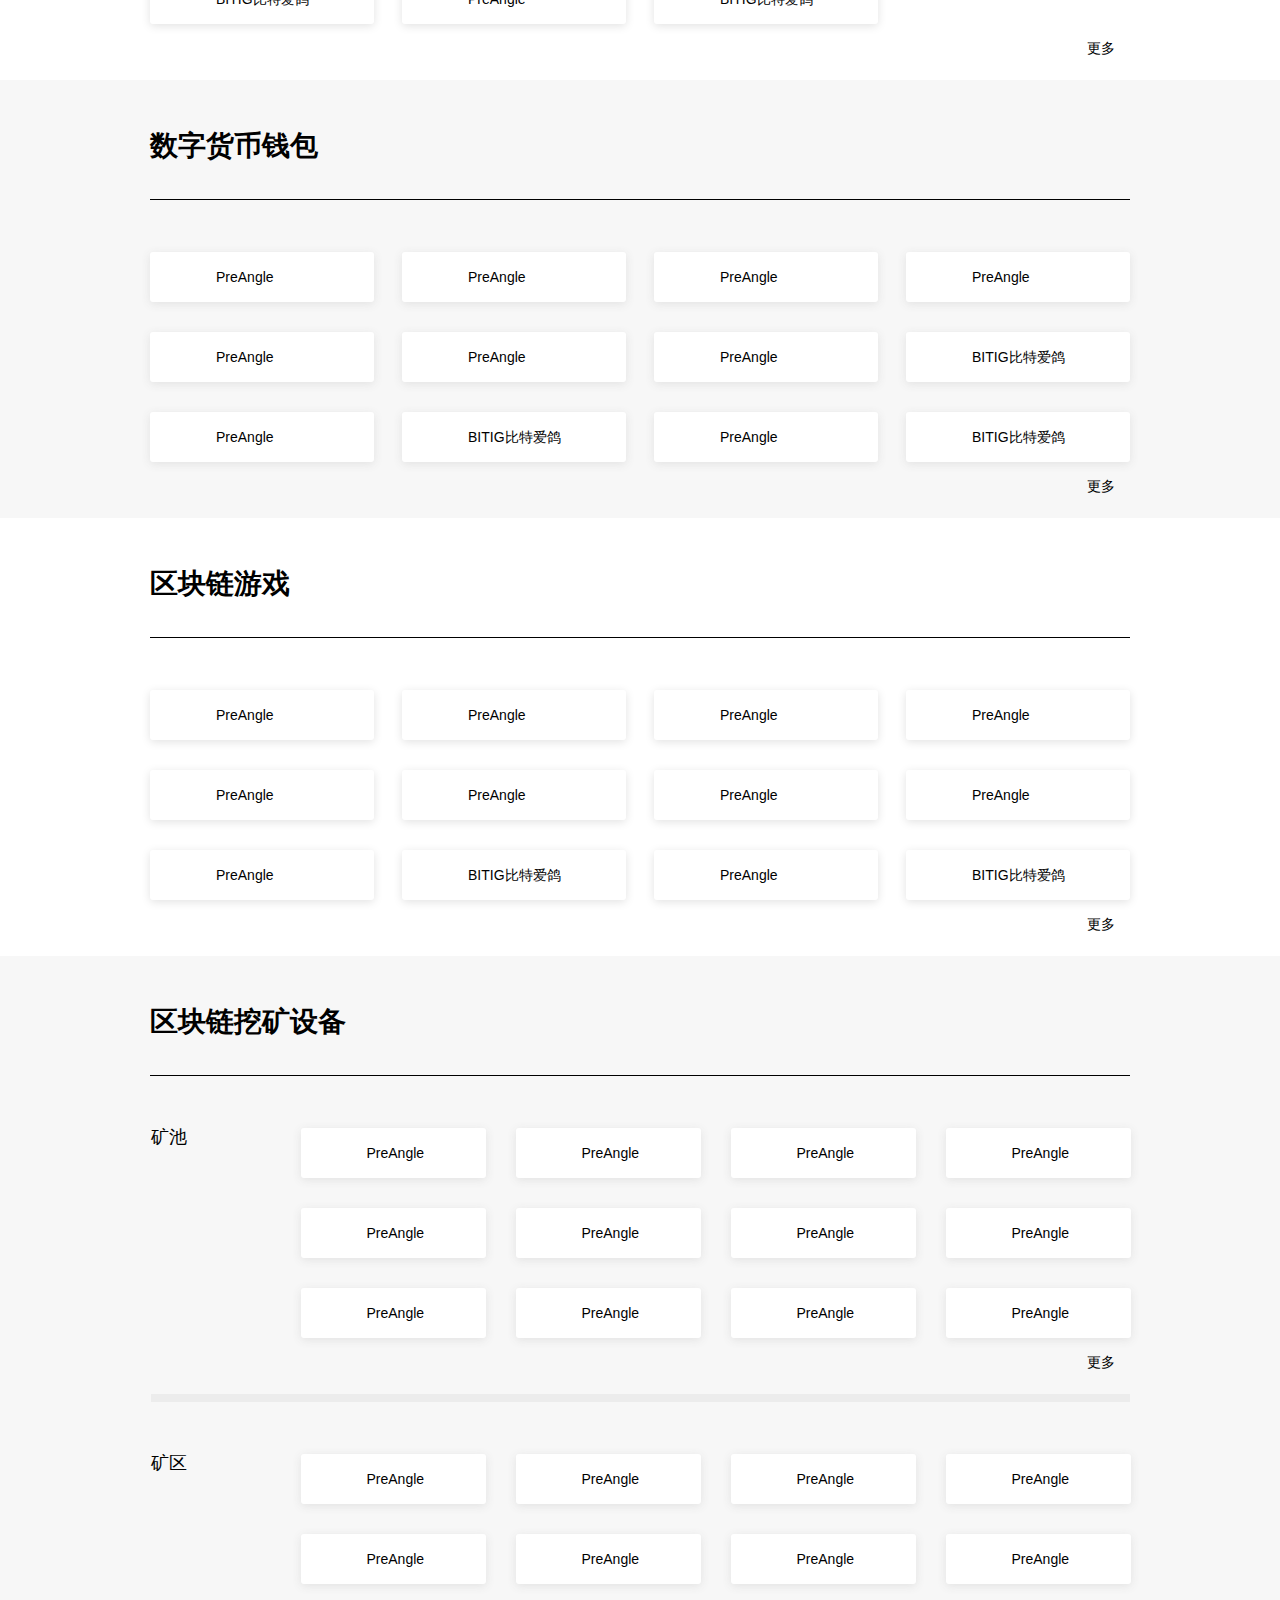
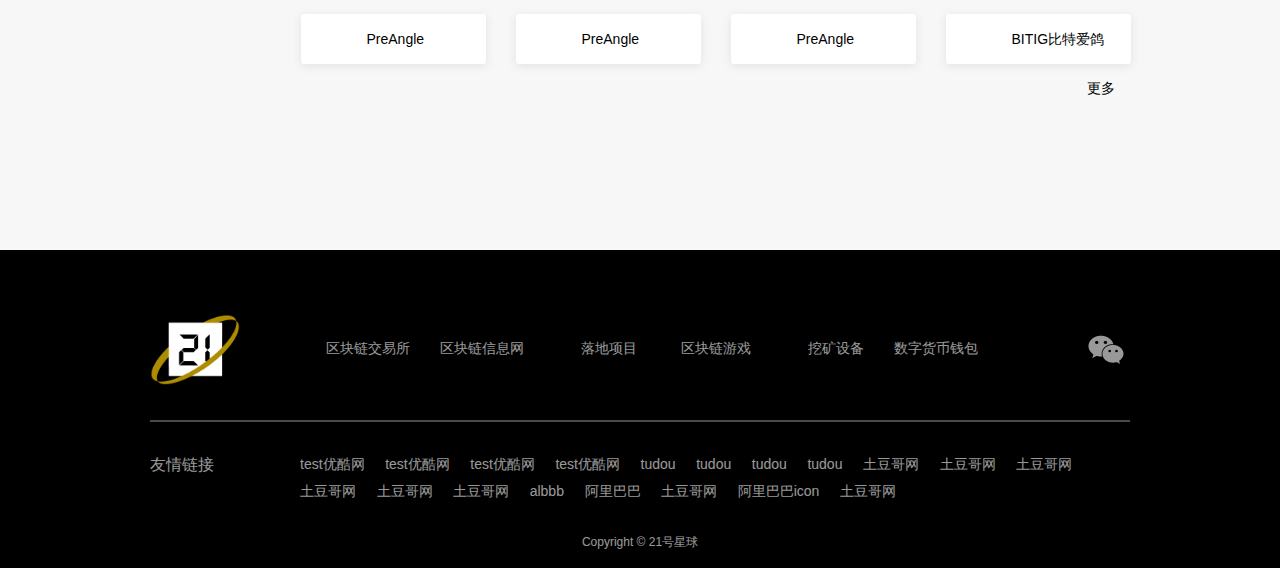
==== commit ec10e34a: "添加logo特效" ====
--- a/index.html
+++ b/index.html
@@ -813,5 +813,6 @@
             </div>
         </div>
     </footer>
+    <script src="js/common.js"></script>
 </body>
 </html>--- a/style/common.css
+++ b/style/common.css
@@ -160,15 +160,43 @@
   width: 138px;
   height: 70px;
   color: #FFF;
+  position: relative;
+}
+header .common-header .max-width-menu .logo::after {
+  content: "";
+  background: url(../images/logo_text.png) no-repeat center;
+  background-size: auto 35px;
+  height: 70px;
+  width: 143px;
+  position: absolute;
+  left: 0;
+  top: 0;
+  opacity: 1;
+  transition: all .7s ease;
 }
 header .common-header .max-width-menu .logo img {
   height: 50px;
   padding-top: 10px;
   width: auto;
   display: block;
+  position: absolute;
+  left: -63px;
+  top: 0;
+  opacity: 0;
+  transition: all .7s ease;
 }
 header .common-header .max-width-menu .logo img.phone {
   display: none;
+  left: 0;
+  opacity: 1;
+}
+header .common-header .max-width-menu .logo.active-logo::after {
+  left: 120px;
+  opacity: 0;
+}
+header .common-header .max-width-menu .logo.active-logo img {
+  left: 0;
+  opacity: 1;
 }
 header .common-header .max-width-menu .menu-all {
   font-size: 14px;
@@ -251,11 +279,11 @@
 .common-footer .content-list .footer-code-head .watch {
   position: absolute;
   right: 0;
-  width: 60px;
-  height: 60px;
+  width: 50px;
+  height: 50px;
   cursor: pointer;
   top: 50%;
-  margin-top: -46px;
+  margin-top: -38px;
 }
 .common-footer .content-list .footer-code-head .watch img {
   width: 100%;
@@ -270,7 +298,7 @@
 .common-footer .content-list .footer-code-head .watch:hover img.hover-code {
   display: block;
   position: absolute;
-  top: 60px;
+  top: 50px;
   width: 120px;
   height: 120px;
   right: 0;
@@ -323,7 +351,7 @@
     margin-left: 12px;
   }
   header .common-header .max-width-menu .menu-list {
-    width: 560px;
+    width: 562px;
   }
   .common-footer .content-list {
     width: 980px;
@@ -362,7 +390,7 @@
 }
 @media screen and (max-width: 1000px) {
   header .common-header .max-width-menu {
-    padding: 0 30px;
+    width: 680px;
   }
   header .common-header .max-width-menu .menu-all {
     padding-right: 18px;
@@ -449,16 +477,19 @@
     color: #000;
     position: absolute;
     left: 50%;
-    margin-left: -0.31666667rem;
+    margin-left: -0.63333333rem;
   }
   header .common-header .max-width-menu .logo img {
     display: none;
   }
   header .common-header .max-width-menu .logo img.phone {
     display: block;
-    height: .7rem;
+    height: 1rem;
     padding: 0;
-    margin-top: 0.31666667rem;
+    margin: 0.16666667rem auto 0 auto;
+  }
+  header .common-header .max-width-menu .logo::after {
+    display: none;
   }
   header .common-header .max-width-menu .menu-all {
     display: none;
@@ -498,6 +529,7 @@
   header .common-header .max-width-menu .menu-list .clear {
     background-color: #FFF;
     padding-left: 0.4rem;
+    min-height: 6.2rem;
   }
   header .common-header .max-width-menu .menu-list .clear a {
     color: #000;
@@ -544,7 +576,7 @@
     border-bottom: 1px solid #4a4a4a;
   }
   .common-footer .content-list .footer-code-head .code {
-    width: 1.6rem;
+    width: 1rem;
     left: 0.2rem;
     top: 0;
   }
@@ -564,7 +596,7 @@
     float: right;
     left: 0;
     padding-bottom: 0.4rem;
-    line-height: 1em;
+    line-height: .6em;
     padding-top: 0;
   }
   .common-footer .content-list .footer-code-head .head-src a {
@@ -573,6 +605,7 @@
     font-size: 0.21333333rem;
     margin-bottom: 0;
     line-height: 1em;
+    text-align: left;
   }
   .common-footer .content-list .link-src {
     width: 9.4rem;
@@ -580,13 +613,13 @@
     padding-top: 0.50666667rem;
   }
   .common-footer .content-list .link-src .hint {
-    top: 0.77333333rem;
+    top: .6rem;
     font-size: 0.21333333rem;
   }
   .common-footer .content-list .link-src .list {
     padding-left: 1.73333333rem;
     padding-bottom: 0.4rem;
-    line-height: 1em;
+    line-height: .6em;
   }
   .common-footer .content-list .link-src .list a {
     font-size: 0.18666667rem;
--- a/style/index.css
+++ b/style/index.css
@@ -142,7 +142,8 @@
   line-height: .9em;
   font-size: 36px;
   padding: 0px 9px 3px 9px;
-  border-radius: 9px;
+  border-bottom-right-radius: 9px;
+  border-top-left-radius: 9px;
   color: #999;
   transform: scale(0.3);
   transform-origin: right bottom;
@@ -404,9 +405,9 @@
     font-size: 0.34666667rem;
   }
   .header-banner .position-absolute-search .position-relative .iconfont {
-    font-size: 0.74666667rem;
-    top: 0.16rem;
-    right: 0.53333333rem;
+    font-size: 0.446667rem;
+    top: 0.32rem;
+    right: 0.333333rem;
   }
   .header-banner .position-absolute-search .hot-search {
     width: 8.8rem;
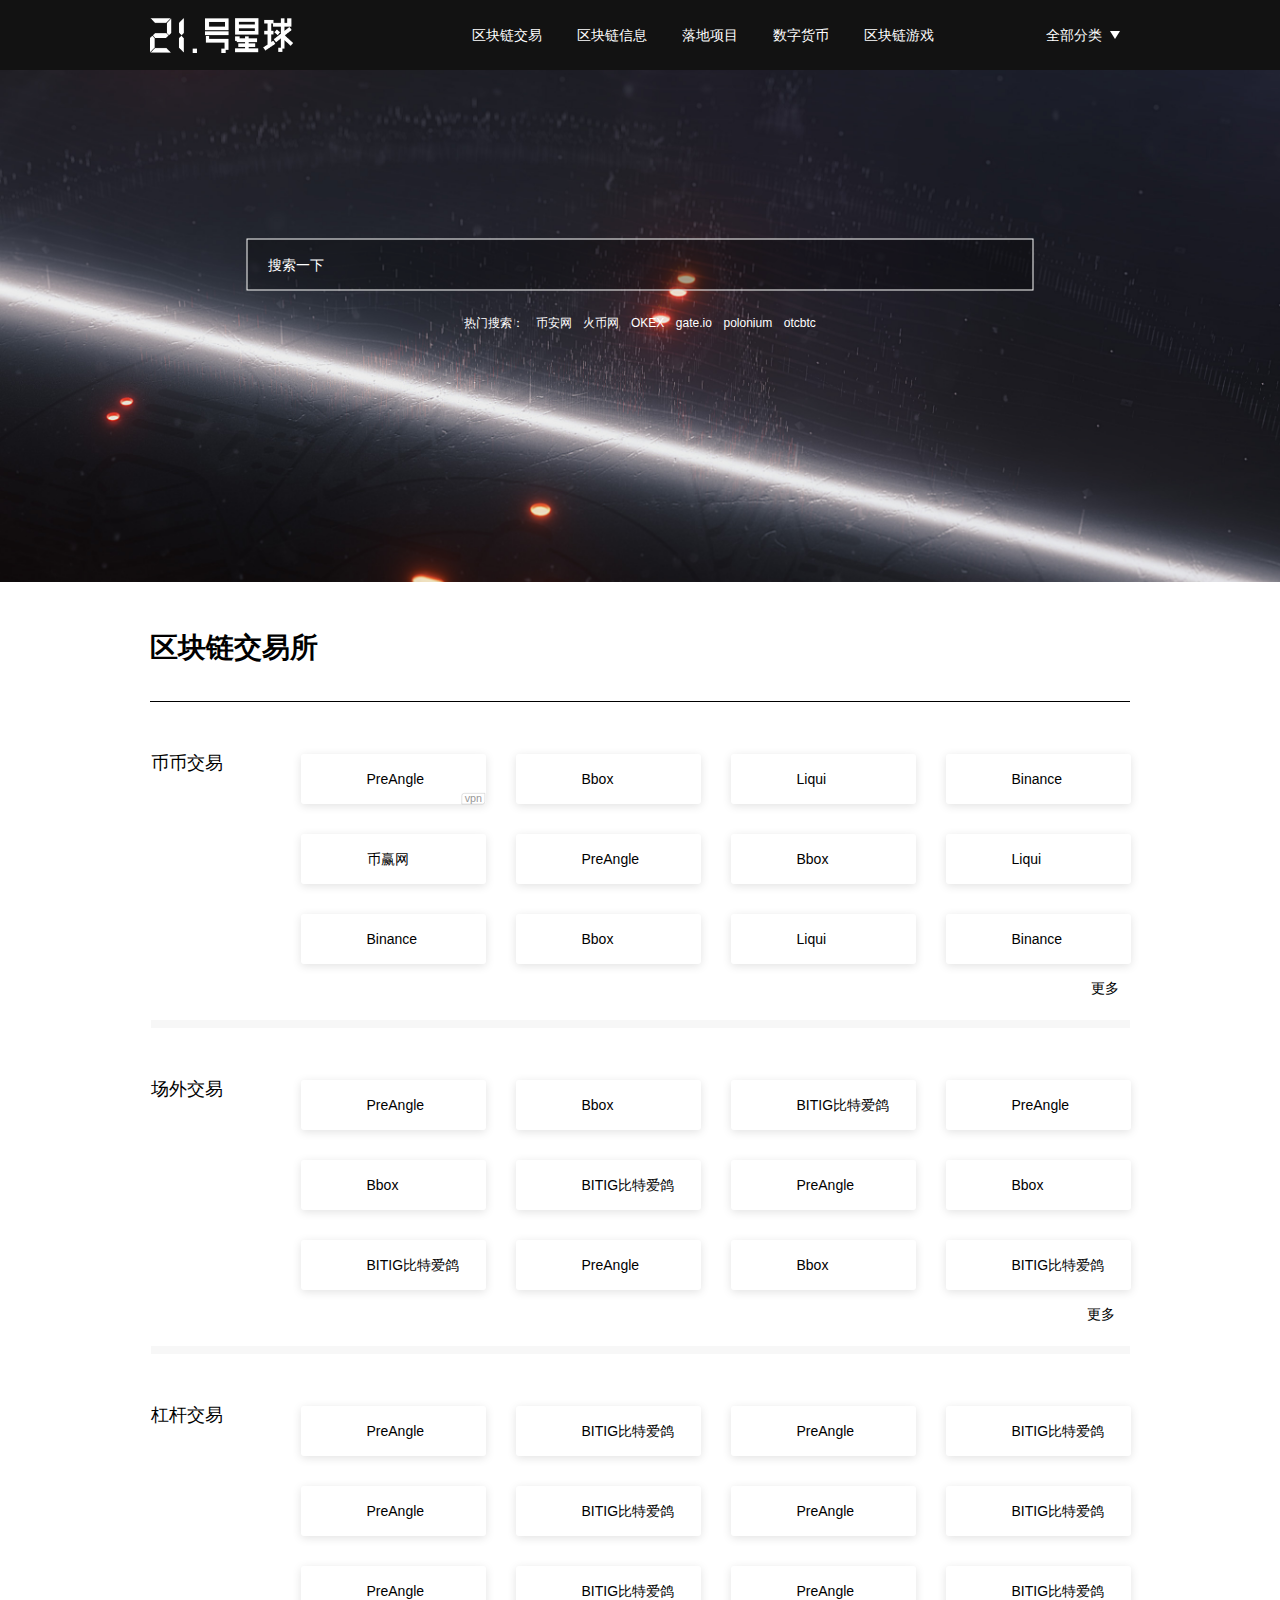
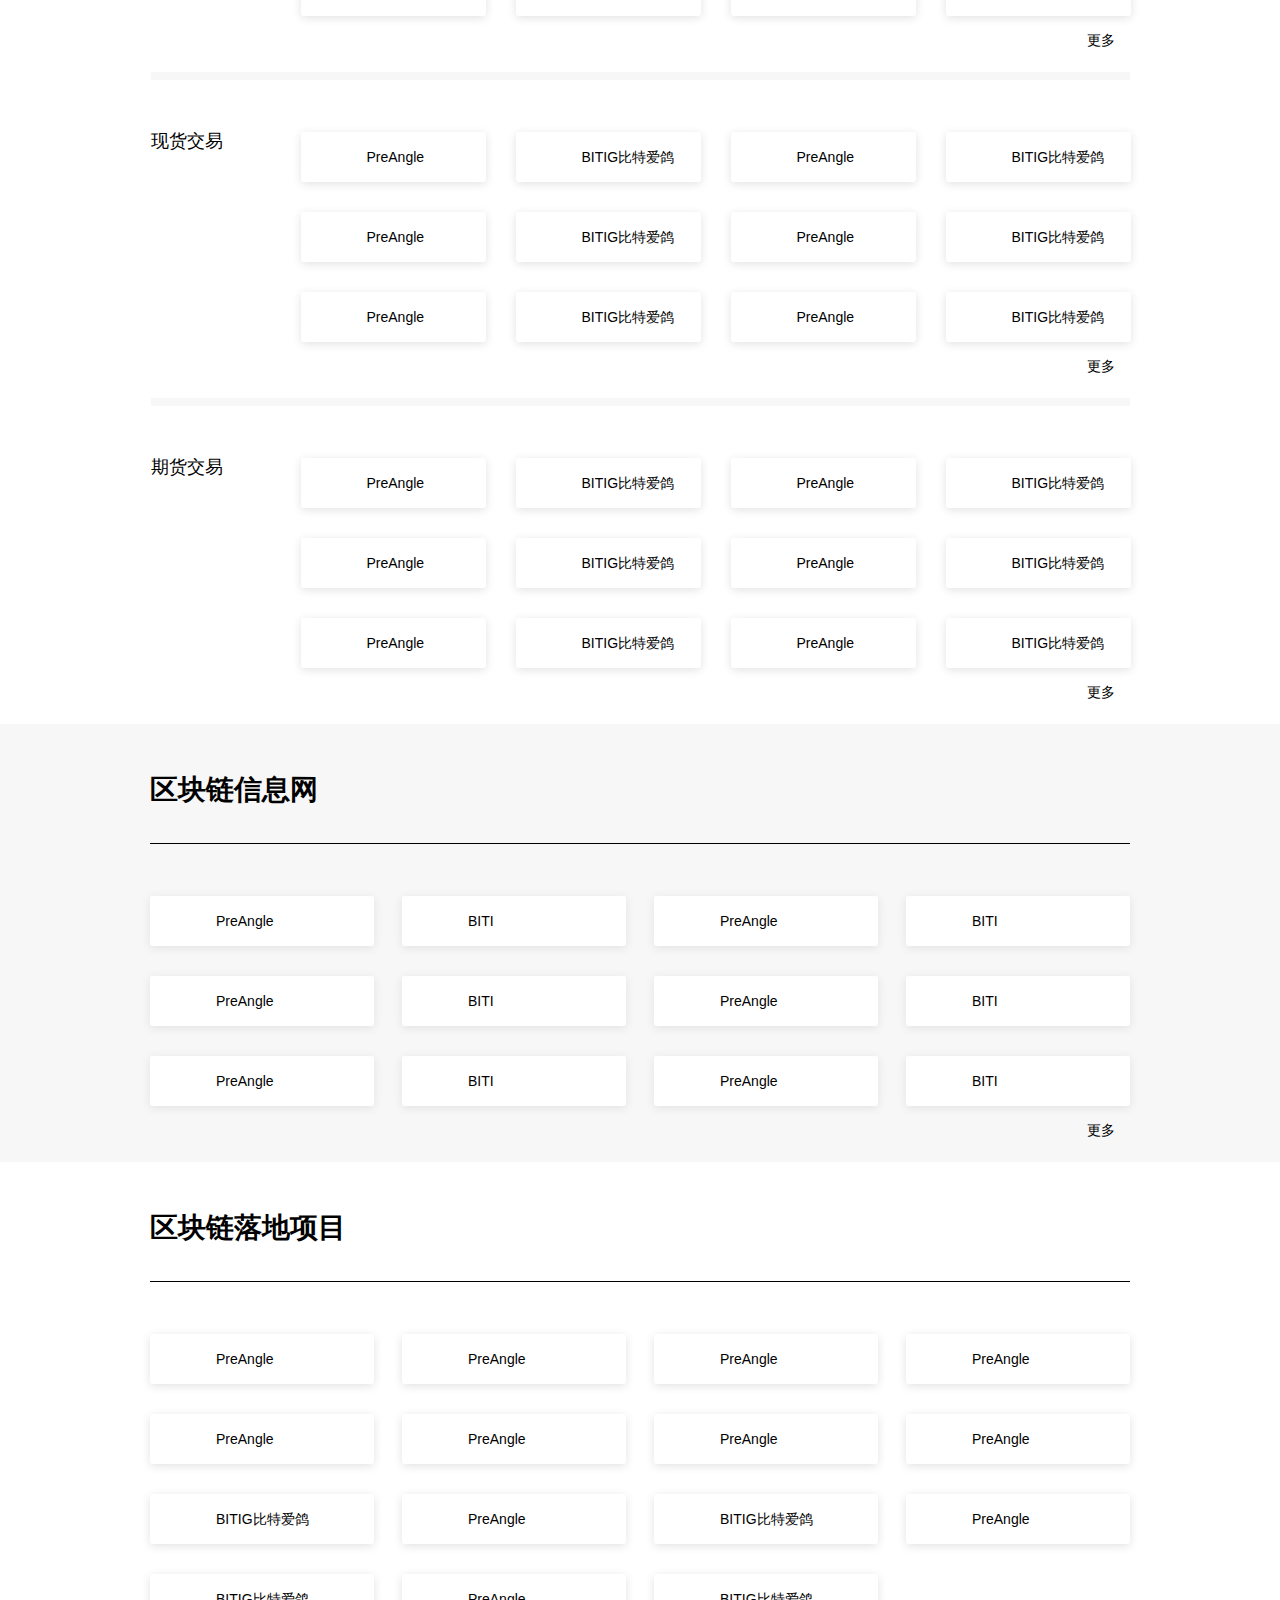
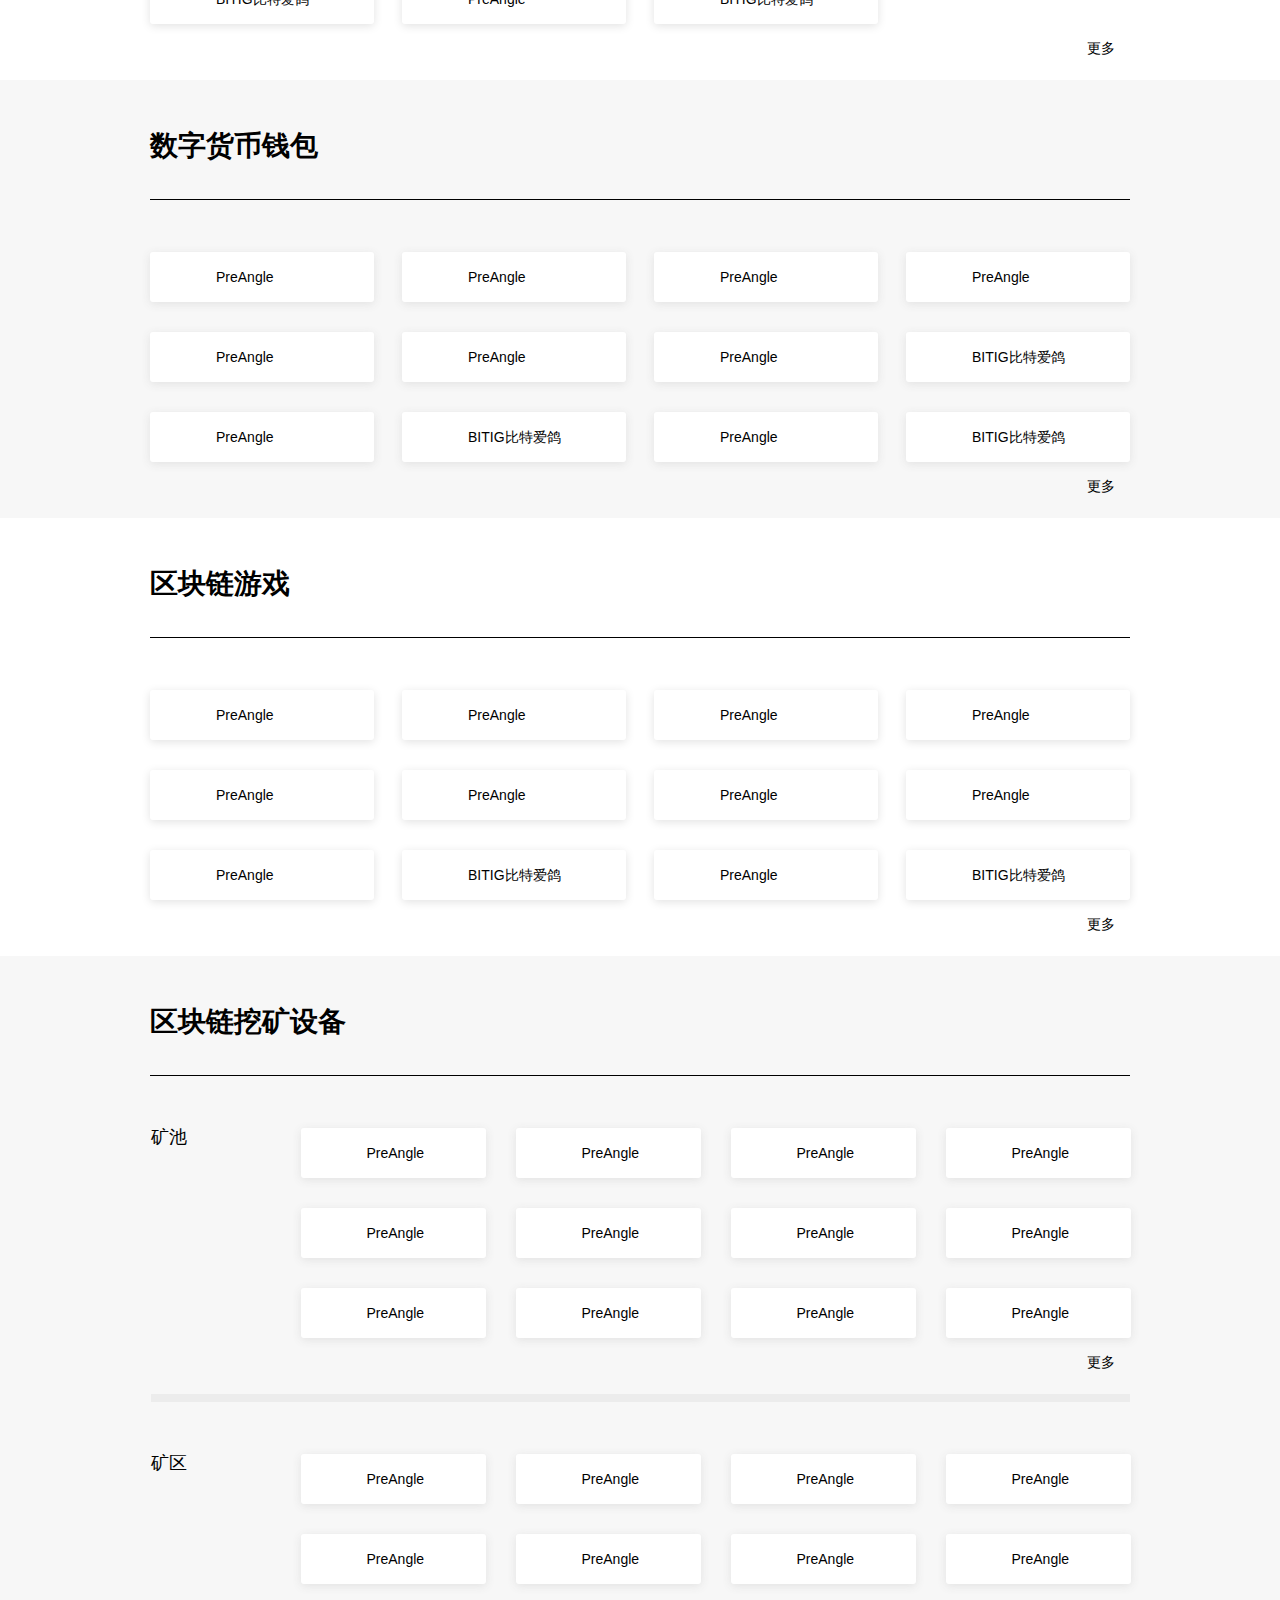
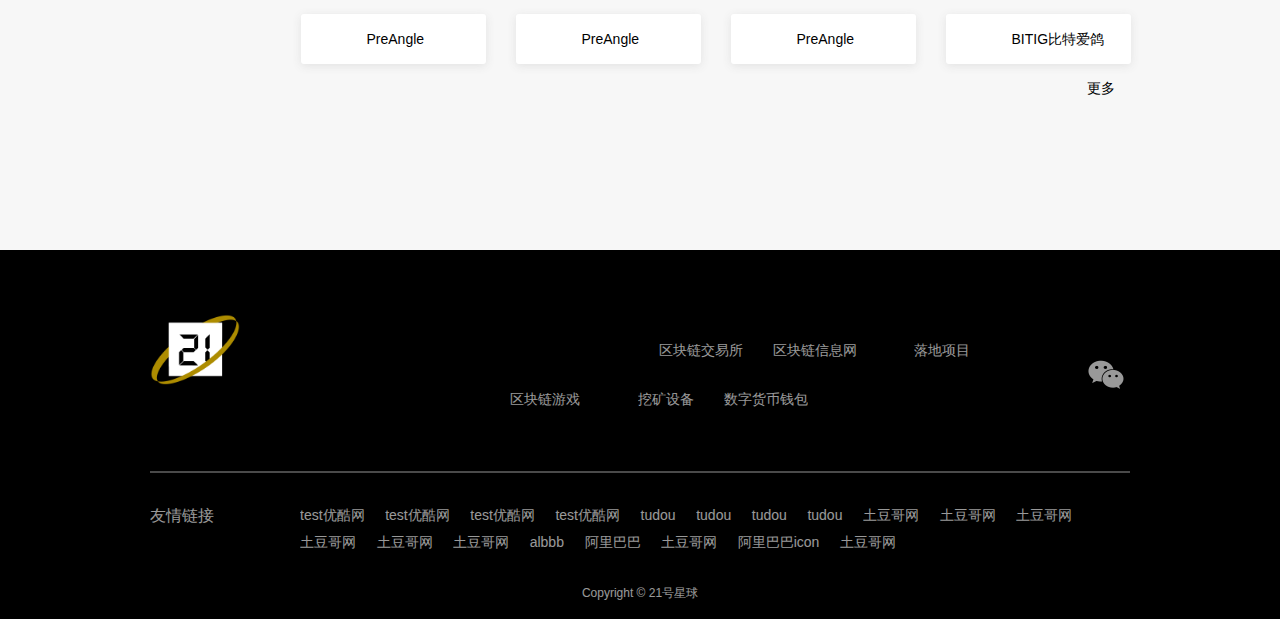
==== commit af99b2b6: "底部优化" ====
--- a/index.html
+++ b/index.html
@@ -18,20 +18,13 @@
                     <img src="images/logo-pc.png" alt="">
                     <img class="phone" src="images/logo.png" alt="">
                 </div>
-                <!-- <div class="fr phone-menu-list">
-                    <a href="">交易所</a>
-                    <a href="">信息网</a>
-                    <a href="">落地项目</a>
-                    <a href="">钱包</a>
-                    <a href="">游戏</a>
-                </div> -->
                 <div class="fr phone-line-three"><img src="images/line.png" alt=""></div>
                 <div class="fr menu-all">全部分类</div>
                 <div class="fr menu-list">
                     <p class="phone-all-list">全部分类</p>
                     <div class="clear">
-                        <a class="active" href="">区块链交易</a>
-                        <a href="">区块链信息</a>
+                        <a class="active" href="./#exchange">区块链交易</a>
+                        <a href="./#message">区块链信息</a>
                         <a href="">落地项目</a>
                         <a href="">数字货币</a>
                         <a href="">区块链游戏</a>
@@ -64,9 +57,15 @@
         $(".max-width-menu .menu-list").on('click',function(ev){
             if($(ev.target).parents().length === 5) $(this).fadeOut();
         });
+        var menuList = $(".max-width-menu .menu-list");
+        $(".max-width-menu").on('click',function(){
+            if(menuList[0].style.display == 'block') menuList.fadeOut();
+        })
         //手机端导航条线索
-        $('.phone-line-three').on('click',function(){
-            $(".max-width-menu .menu-list").fadeToggle();
+        $('.phone-line-three').on('click',function(ev){
+            ev.stopPropagation();
+            if (menuList[0].style.display == 'block') return menuList.fadeOut();
+            menuList.fadeIn();
         });
     </script>
     <div class="header-banner">
@@ -89,19 +88,27 @@
     </div>
     <script>
         // 搜索一下
-        document.getElementById('search').onclick = function () {
+        document.getElementById('search').onclick = function() {
+            searchInput()
+        };
+        function searchInput() {
             var val = document.getElementsByClassName('search')[0].value;
             if (val == '') return false;
             location.href = '/search.html';
         }
+        $(window).on('keyup',function(ev){
+            if(ev.keyCode===13){
+                searchInput()
+            }
+        })
     </script>
-    <div class="index-block-list">
+    <div class="index-block-list" data-srcoll="exchange">
         <div class="title">
             区块链交易所
         </div>
         <div class="list">
             <span class="title-deal">币币交易 <i class="iconfont">&#xe649;</i></span>
-            <div class="clear list-width">
+            <div data-id="1" class="clear list-width">
                 <!-- 带vpn标识 -->
                 <a class="vpn" href="">
                     <img src="//img.alicdn.com/tps/TB1ld1GNFXXXXXLapXXXXXXXXXX-200-200.png" alt="">
@@ -158,7 +165,7 @@
             <span class="title-deal">场外交易
                 <i class="iconfont">&#xe649;</i>
             </span>
-            <div class="clear list-width">
+            <div data-id="2" class="clear list-width">
                 <a href="">
                     <img src="//img.alicdn.com/tps/TB1ld1GNFXXXXXLapXXXXXXXXXX-200-200.png" alt="">
                     <span>PreAngle</span>
@@ -216,7 +223,7 @@
             <span class="title-deal">杠杆交易
                 <i class="iconfont">&#xe649;</i>
             </span>
-            <div class="clear list-width">
+            <div data-id="3" class="clear list-width">
                 <a href="">
                     <img src="//img.alicdn.com/tps/TB1ld1GNFXXXXXLapXXXXXXXXXX-200-200.png" alt="">
                     <span>PreAngle</span>
@@ -274,7 +281,7 @@
             <span class="title-deal">现货交易
                 <i class="iconfont">&#xe649;</i>
             </span>
-            <div class="clear list-width">
+            <div data-id="4" class="clear list-width">
                 <a href="">
                     <img src="//img.alicdn.com/tps/TB1ld1GNFXXXXXLapXXXXXXXXXX-200-200.png" alt="">
                     <span>PreAngle</span>
@@ -332,7 +339,7 @@
             <span class="title-deal">期货交易
                 <i class="iconfont">&#xe649;</i>
             </span>
-            <div class="clear list-width">
+            <div data-id="5" class="clear list-width">
                 <a href="">
                     <img src="//img.alicdn.com/tps/TB1ld1GNFXXXXXLapXXXXXXXXXX-200-200.png" alt="">
                     <span>PreAngle</span>
@@ -387,12 +394,12 @@
             </i>
         </div>
     </div>
-    <div class="index-block-list index-block-white">
+    <div  data-srcoll="message" class="index-block-list index-block-white">
         <div class="title">
             区块链信息网
         </div>
         <div class="list">
-            <div class="clear list-width">
+            <div data-id='6' class="clear list-width">
                 <a href="">
                     <img src="//img.alicdn.com/tps/TB1ld1GNFXXXXXLapXXXXXXXXXX-200-200.png" alt="">
                     <span>PreAngle</span>
@@ -452,7 +459,7 @@
             区块链落地项目
         </div>
         <div class="list">
-            <div class="clear list-width">
+            <div data-id='7' class="clear list-width">
                 <a href="">
                     <img src="//img.alicdn.com/tps/TB1ld1GNFXXXXXLapXXXXXXXXXX-200-200.png" alt="">
                     <span>PreAngle</span>
@@ -525,7 +532,7 @@
             数字货币钱包
         </div>
         <div class="list">
-            <div class="clear list-width">
+            <div data-id="8" class="clear list-width">
                 <a href="">
                     <img src="//img.alicdn.com/tps/TB1ld1GNFXXXXXLapXXXXXXXXXX-200-200.png" alt="">
                     <span>PreAngle</span>
@@ -585,7 +592,7 @@
             区块链游戏
         </div>
         <div class="list">
-            <div class="clear list-width">
+            <div data-id="9" class="clear list-width">
                 <a href="">
                     <img src="//img.alicdn.com/tps/TB1ld1GNFXXXXXLapXXXXXXXXXX-200-200.png" alt="">
                     <span>PreAngle</span>
@@ -648,7 +655,7 @@
             <span class="title-deal">矿池
                 <i class="iconfont">&#xe649;</i>
             </span>
-            <div class="clear list-width">
+            <div data-id="10" class="clear list-width">
                 <a href="">
                     <img src="//img.alicdn.com/tps/TB1ld1GNFXXXXXLapXXXXXXXXXX-200-200.png" alt="">
                     <span>PreAngle</span>
@@ -706,7 +713,7 @@
             <span class="title-deal">矿区
                 <i class="iconfont">&#xe649;</i>
             </span>
-            <div class="clear list-width">
+            <div data-id="11" class="clear list-width">
                 <a href="">
                     <img src="//img.alicdn.com/tps/TB1ld1GNFXXXXXLapXXXXXXXXXX-200-200.png" alt="">
                     <span>PreAngle</span>
@@ -772,6 +779,7 @@
                 <div class="footer-code-head">
                     <img class="code" src="images/code-logo.png" alt="">
                     <p class="head-src">
+                        <span>商务合作请联系微信号XXXXXXXXX</span>
                         <a href="">区块链交易所</a>
                         <a href="">区块链信息网</a>
                         <a href="">落地项目</a>
@@ -814,5 +822,38 @@
         </div>
     </footer>
     <script src="js/common.js"></script>
+    <script>
+        var hash = window.location.hash.replace('#','');
+        $('.max-width-menu .menu-list a').on('click',function(){
+            var topHash = $(this).attr('href').replace('./#',"");
+            scrollTopCli(topHash);
+        })
+        function scrollTopCli(topHash) {
+            if(topHash=='') return false; 
+            var scrollTopTime = $('.index-block-list[data-srcoll="'+ topHash+'"]')[0].offsetTop - 60;
+            $('html,body').animate( {'scrollTop' : scrollTopTime} );
+        }
+        scrollTopCli(hash)
+        $('.index-block-list .arrow').on('click',function(){
+            var _this = $(this);
+            //区别点击的更多
+            var data_id = _this.siblings('.list-width').attr('data-id');
+            // console.log(data_id)
+            var data = [
+                {'src':'aaa','text':'YouTube','img':'//img.alicdn.com/tps/TB1ld1GNFXXXXXLapXXXXXXXXXX-200-200.png'},
+                {'src':'aaa','text':'YouTube','img':'//img.alicdn.com/tps/TB1ld1GNFXXXXXLapXXXXXXXXXX-200-200.png'},
+                {'src':'aaa','text':'YouTube','img':'//img.alicdn.com/tps/TB1ld1GNFXXXXXLapXXXXXXXXXX-200-200.png'},
+                {'src':'aaa','text':'YouTube','img':'//img.alicdn.com/tps/TB1ld1GNFXXXXXLapXXXXXXXXXX-200-200.png'},
+            ];
+            for (var i=0;i<data.length;i++) {
+                var bodyHtml = "<a href='" + data[i].src + "'>" +
+                        '<img src="'+ data[i].img + '" alt="">' +
+                        '<span>'+data[i].text + data_id +'</span>'+
+                    "</a>";
+                console.log(bodyHtml)
+                _this.siblings('.list-width').append(bodyHtml);
+            }
+        });
+    </script>
 </body>
 </html>--- a/style/common.css
+++ b/style/common.css
@@ -110,8 +110,8 @@
 @font-face {
   font-family: 'iconfont';
   /* project id 678263 */
-  src: url('//at.alicdn.com/t/font_678263_o5y9hzi52p0newmi.eot');
-  src: url('//at.alicdn.com/t/font_678263_o5y9hzi52p0newmi.eot?#iefix') format('embedded-opentype'), url('//at.alicdn.com/t/font_678263_o5y9hzi52p0newmi.woff') format('woff'), url('//at.alicdn.com/t/font_678263_o5y9hzi52p0newmi.ttf') format('truetype'), url('//at.alicdn.com/t/font_678263_o5y9hzi52p0newmi.svg#iconfont') format('svg');
+  src: url('//at.alicdn.com/t/font_678263_f9vk7f3267.eot');
+  src: url('//at.alicdn.com/t/font_678263_f9vk7f3267.eot?#iefix') format('embedded-opentype'), url('//at.alicdn.com/t/font_678263_f9vk7f3267.woff') format('woff'), url('//at.alicdn.com/t/font_678263_f9vk7f3267.ttf') format('truetype'), url('//at.alicdn.com/t/font_678263_f9vk7f3267.svg#iconfont') format('svg');
 }
 .iconfont {
   font-family: "iconfont" !important;
@@ -391,6 +391,17 @@
 @media screen and (max-width: 1000px) {
   header .common-header .max-width-menu {
     width: 680px;
+  }
+  header .common-header .max-width-menu .logo img {
+    height: 36px;
+    padding-top: 17px;
+  }
+  header .common-header .max-width-menu .logo::after {
+    background: url(../images/logo_text.png) no-repeat left center;
+    background-size: auto 22px;
+  }
+  header .common-header .max-width-menu .logo.active-logo::after {
+    left: 90px;
   }
   header .common-header .max-width-menu .menu-all {
     padding-right: 18px;
@@ -592,12 +603,17 @@
     overflow: hidden;
   }
   .common-footer .content-list .footer-code-head .head-src {
-    width: 7.8rem;
+    width: 8.6rem;
     float: right;
     left: 0;
-    padding-bottom: 0.4rem;
+    padding-bottom: .6rem;
     line-height: .6em;
-    padding-top: 0;
+    padding-top: .2rem;
+  }
+  .common-footer .content-list .footer-code-head .head-src span {
+    color: #FFF;
+    opacity: .6;
+    font-size: 0.26666667rem;
   }
   .common-footer .content-list .footer-code-head .head-src a {
     margin-left: 1.14666667rem;
@@ -606,6 +622,7 @@
     margin-bottom: 0;
     line-height: 1em;
     text-align: left;
+    display: none;
   }
   .common-footer .content-list .link-src {
     width: 9.4rem;
@@ -613,7 +630,7 @@
     padding-top: 0.50666667rem;
   }
   .common-footer .content-list .link-src .hint {
-    top: .6rem;
+    top: .52rem;
     font-size: 0.21333333rem;
   }
   .common-footer .content-list .link-src .list {
--- a/style/index.css
+++ b/style/index.css
@@ -155,7 +155,7 @@
   padding-left: 15px;
   padding-right: 19px;
   vertical-align: middle;
-  margin-top: -9px;
+  margin-top: -5px;
 }
 .index-block-list .list .list-width a span {
   color: #000;
